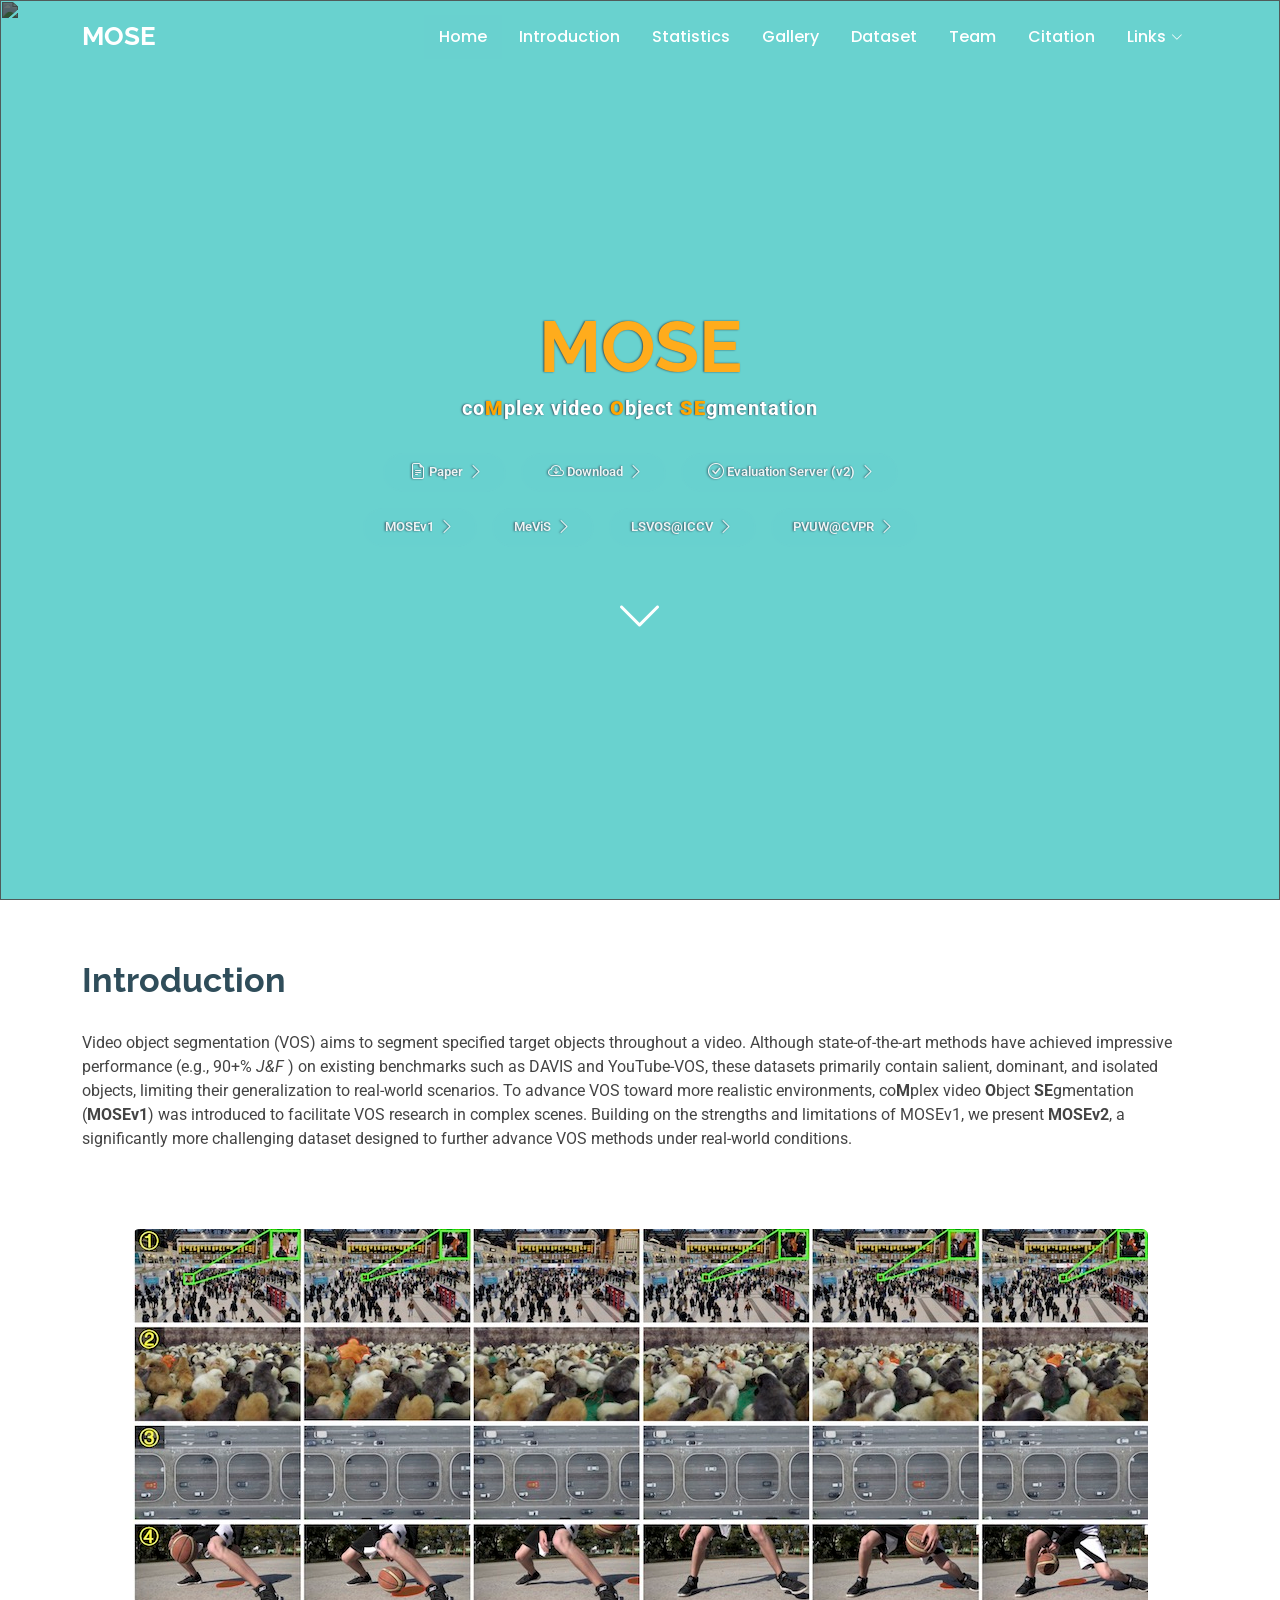
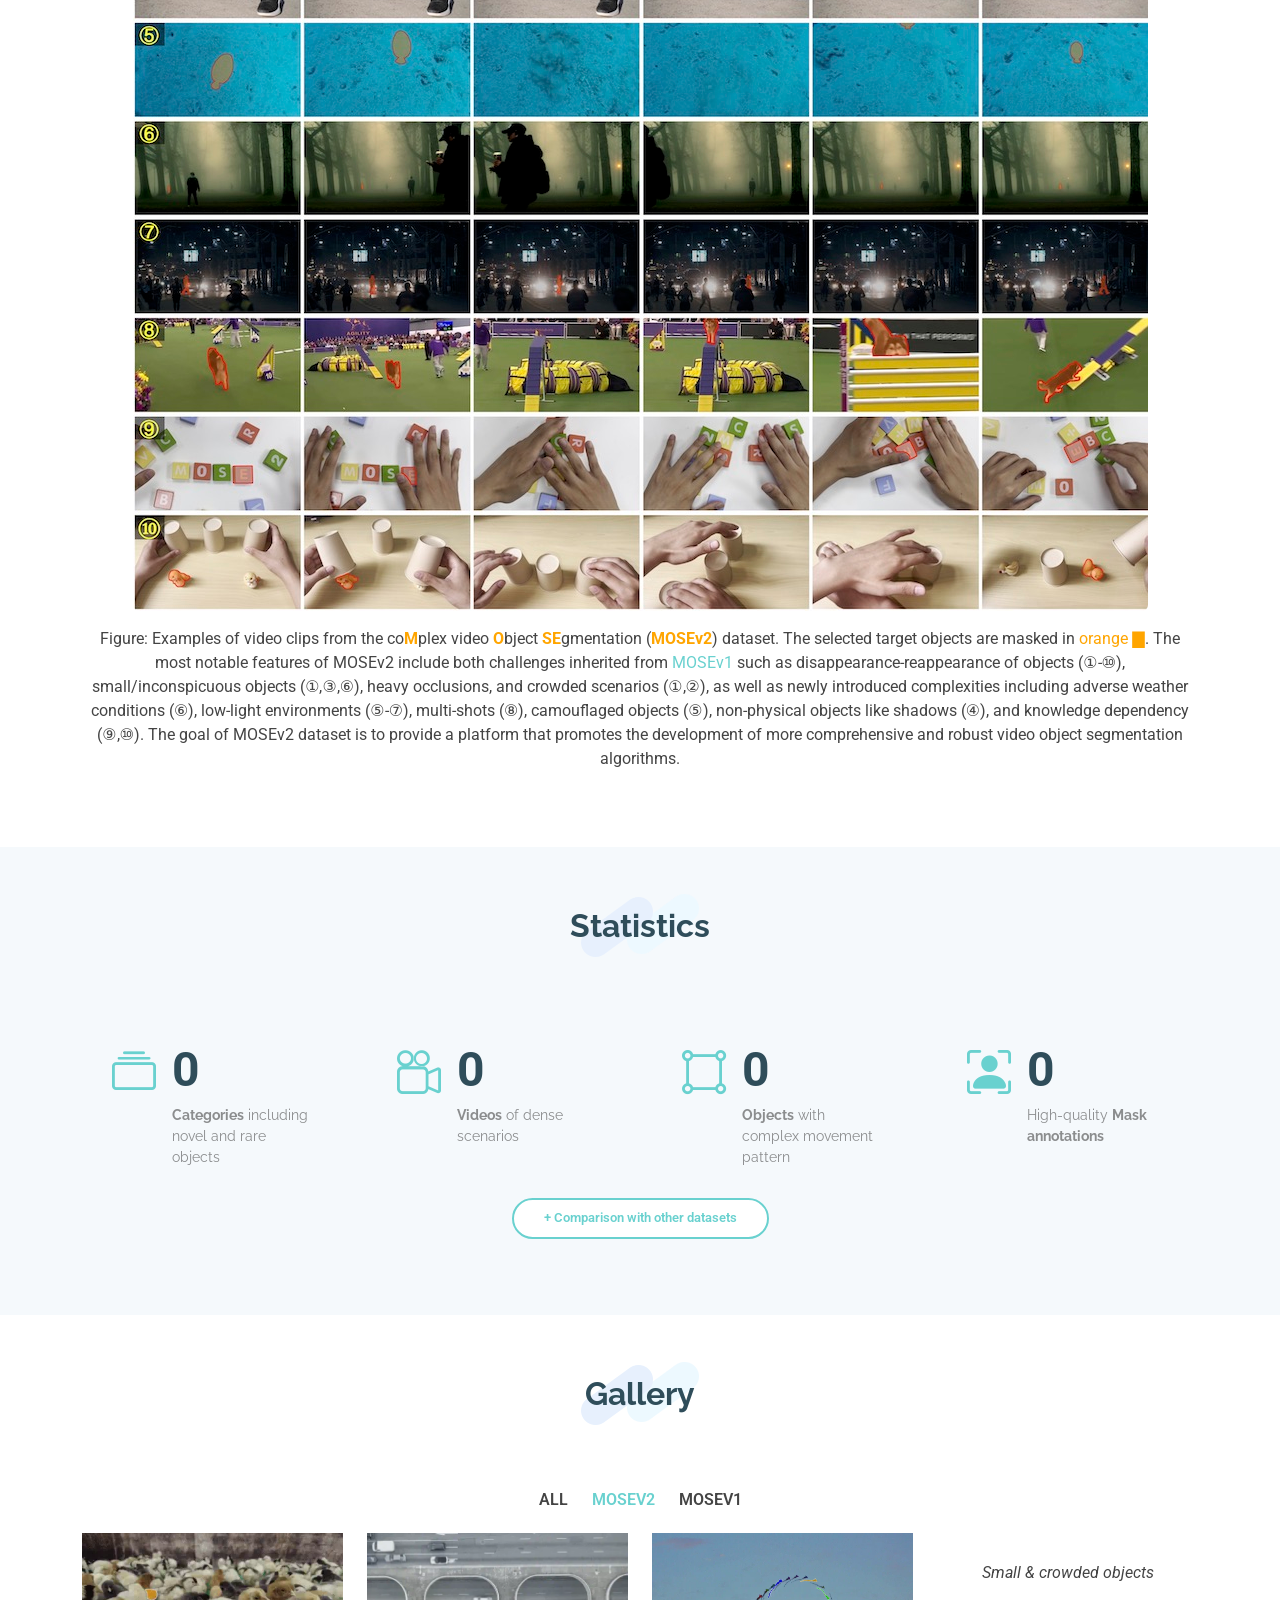
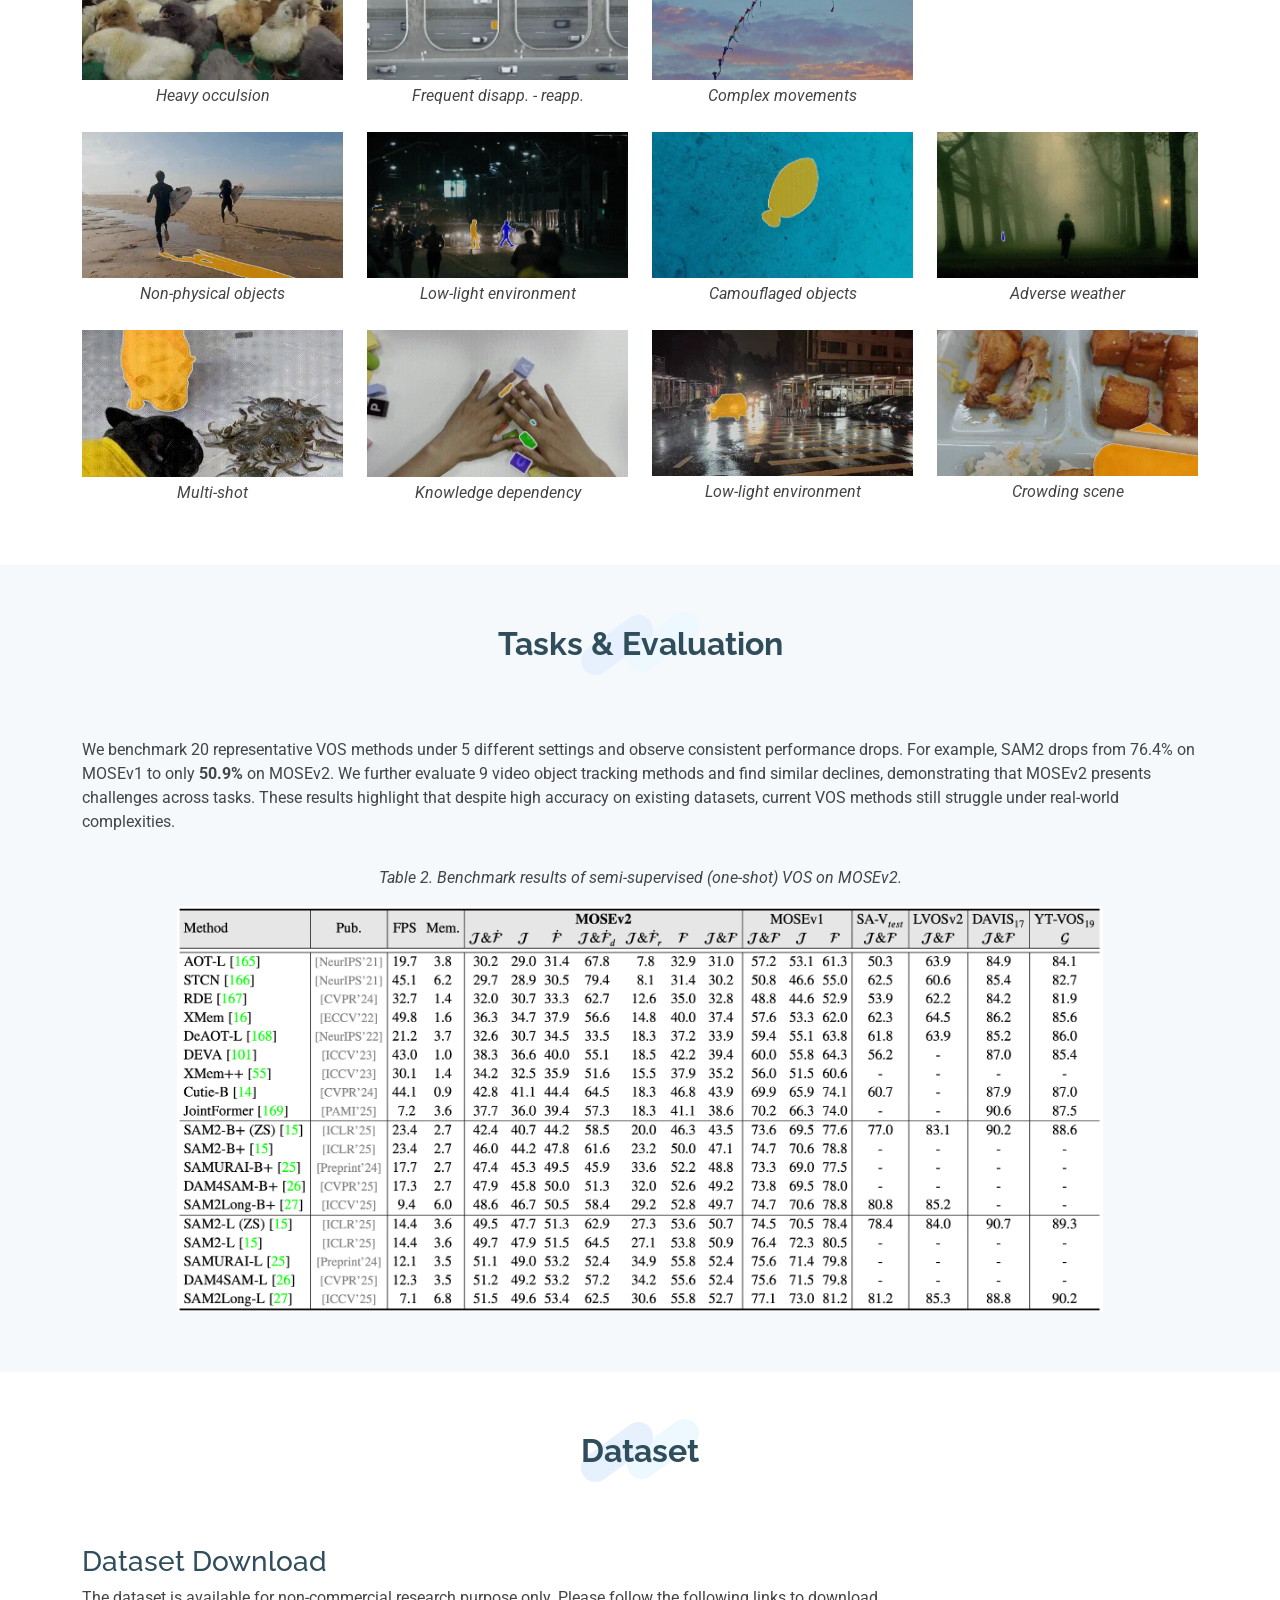
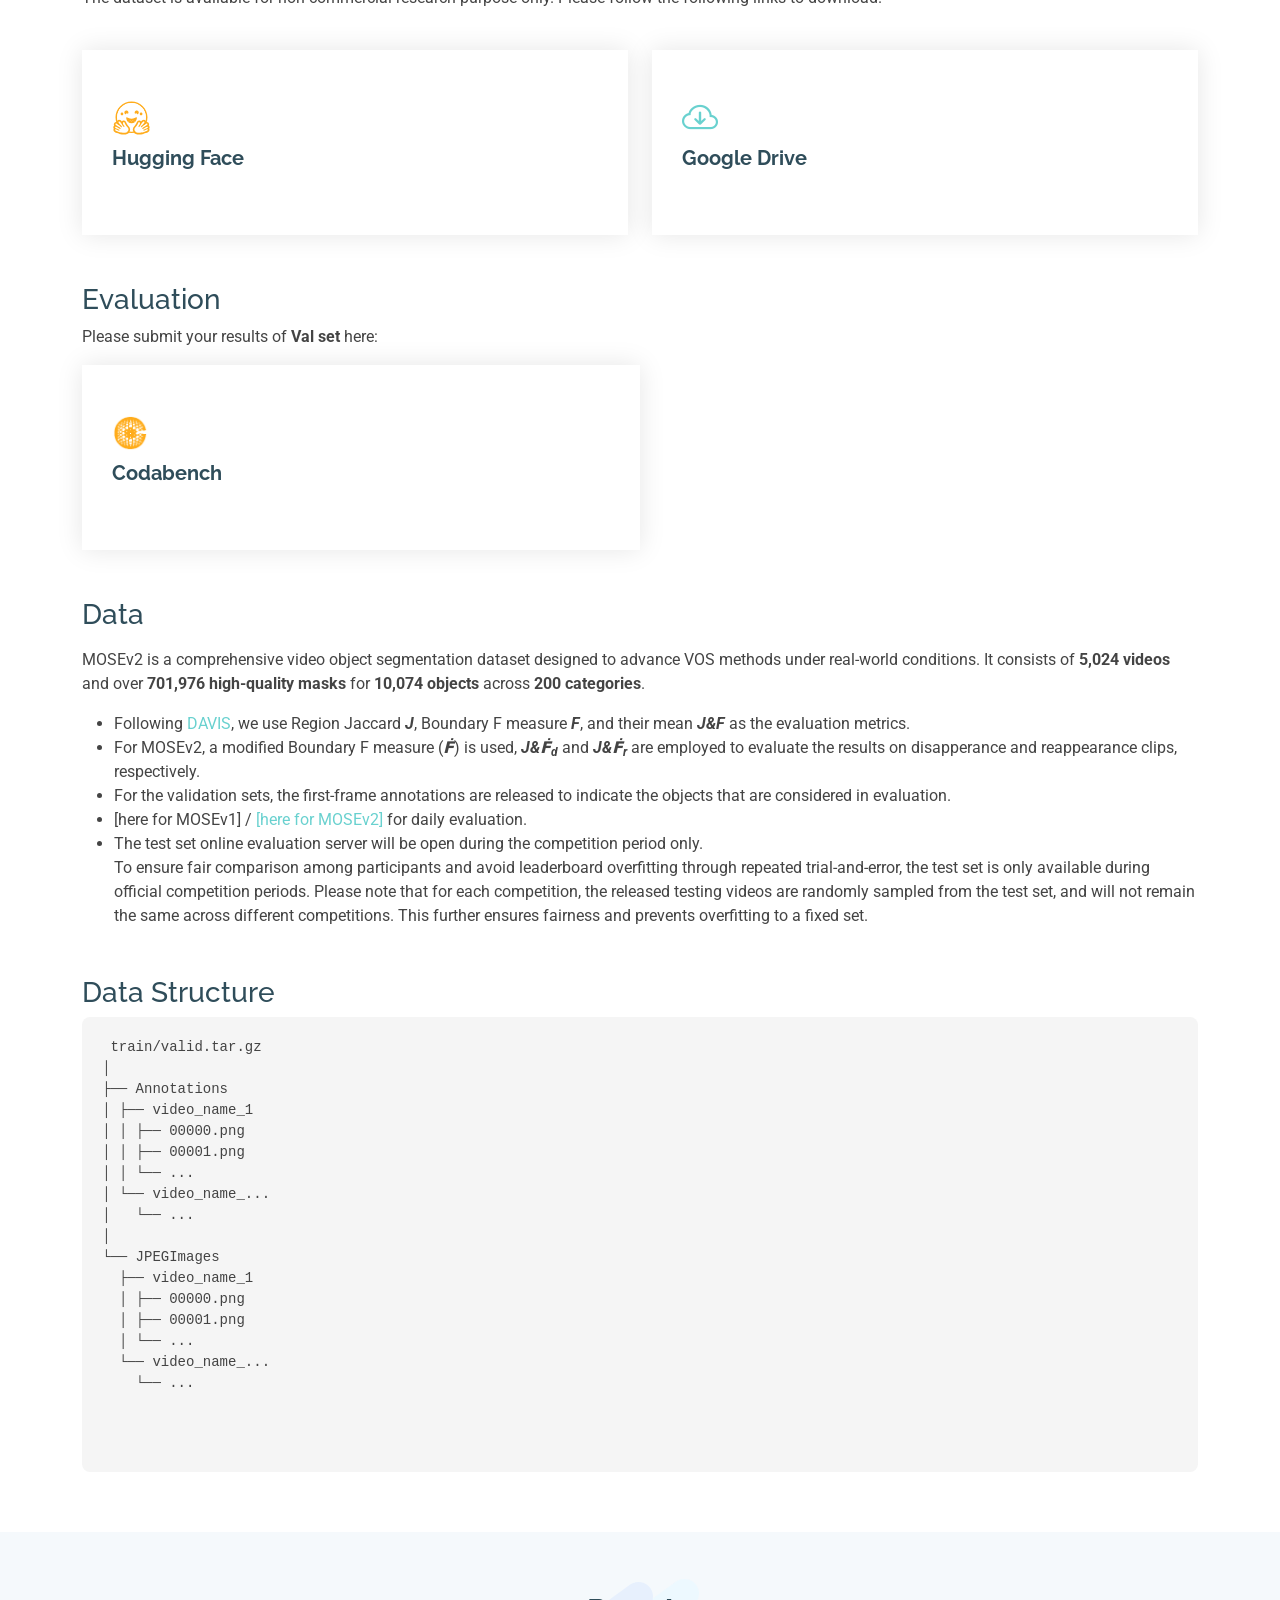
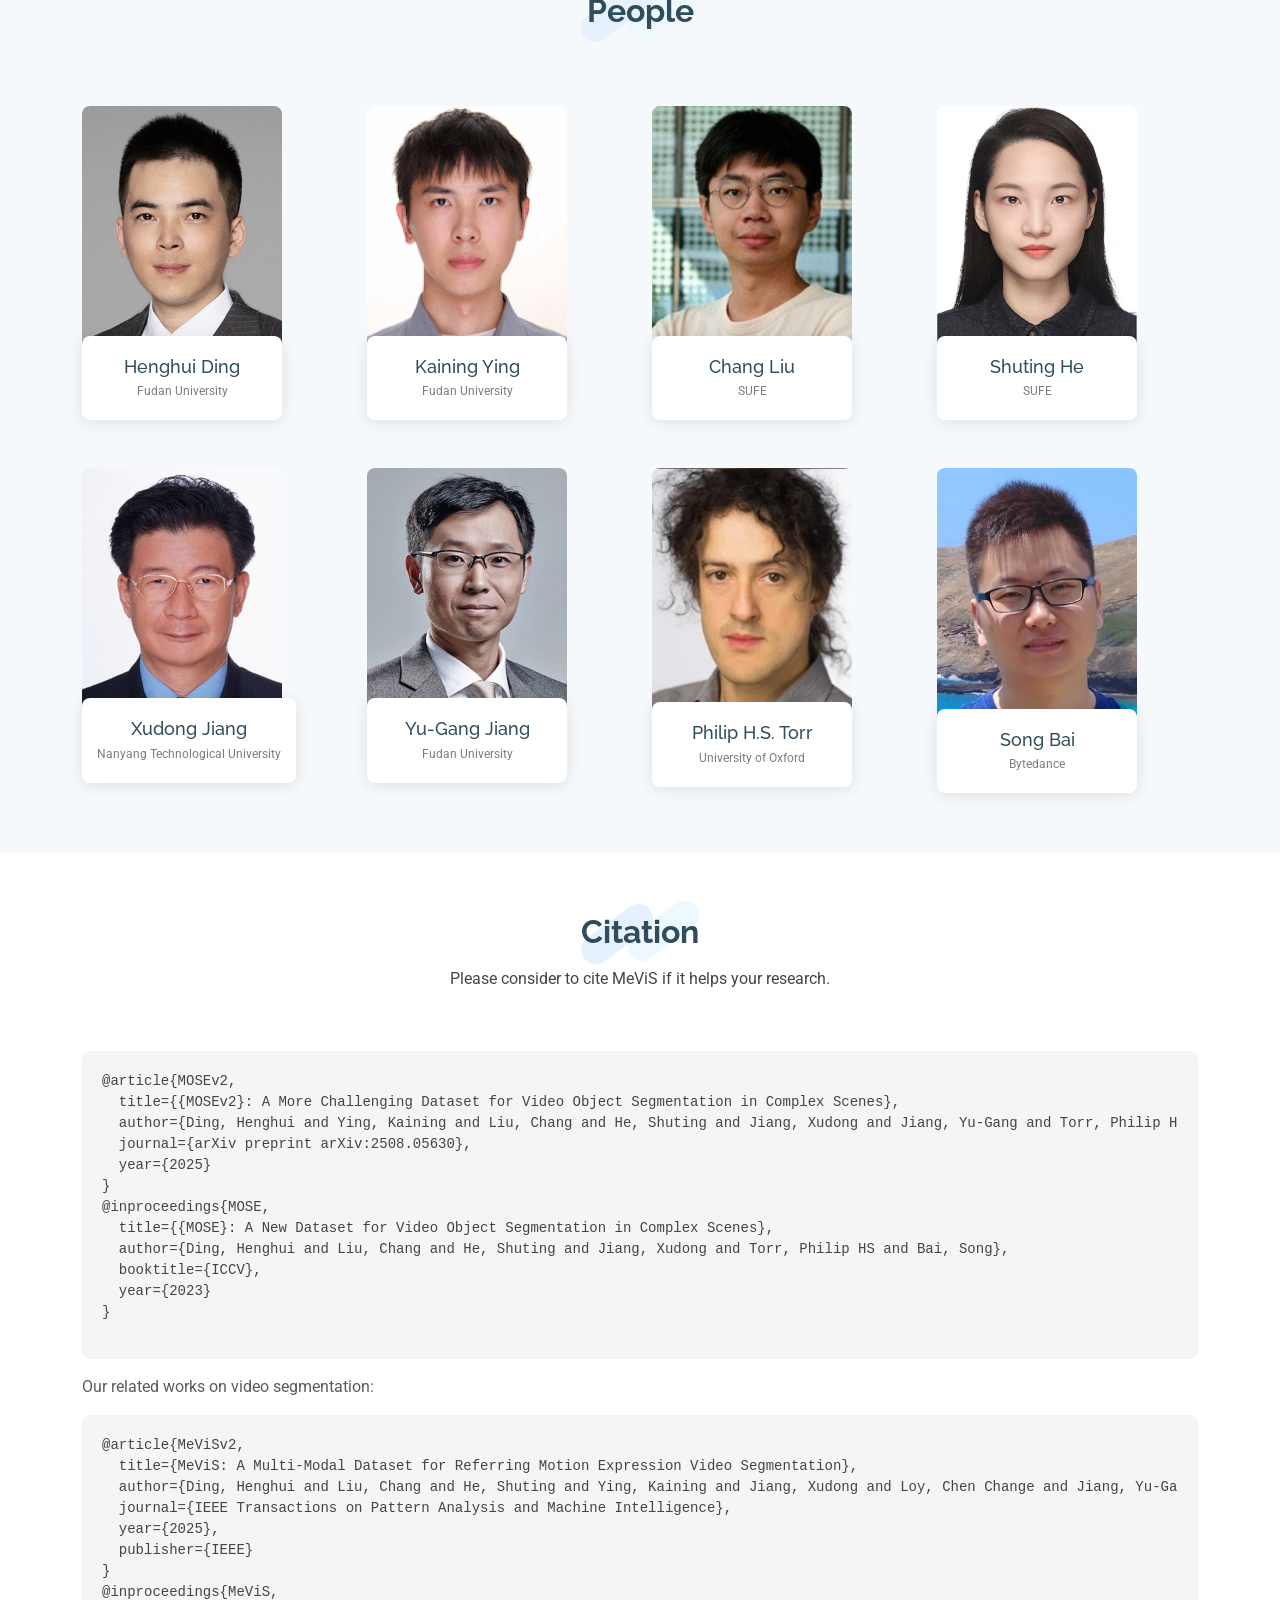
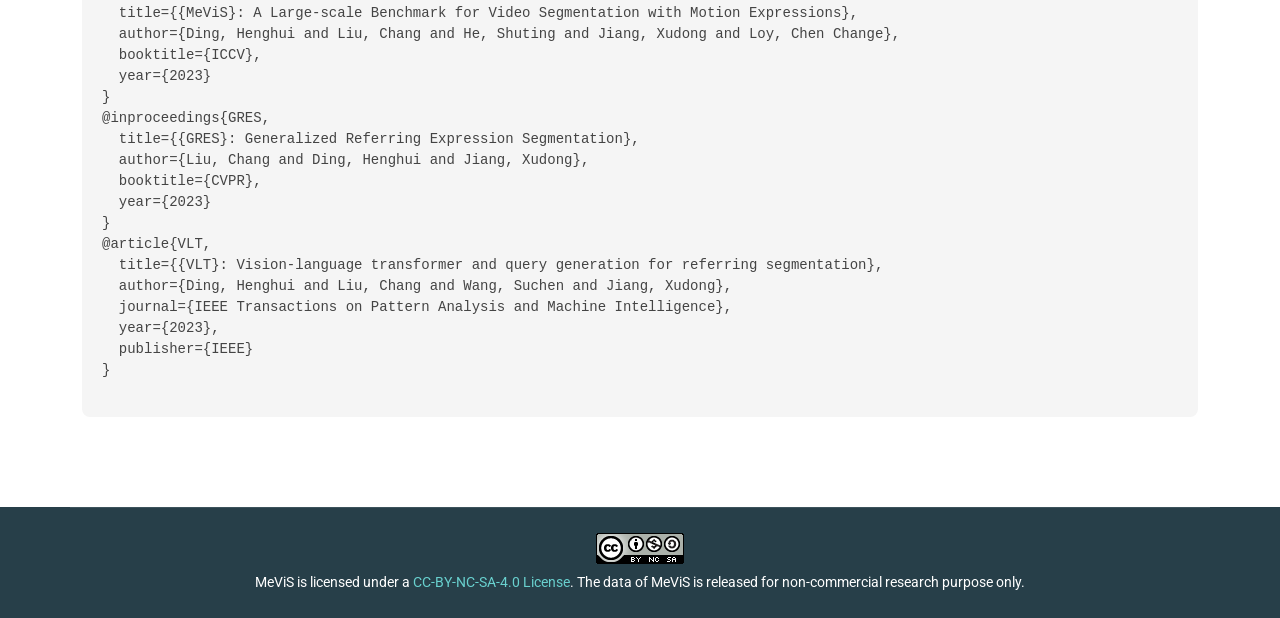
==== index.html @ 0686b963 "update color" ====
<!DOCTYPE html>
<html lang="en">

<head>
  <meta charset="utf-8">
  <meta content="width=device-width, initial-scale=1.0" name="viewport">
  <title>MOSE: Complex Video Object Segmentation Dataset</title>
  <meta name="description" content="">
  <meta name="keywords" content="">
  <meta name="google-site-verification" content="RHqlM-yRssUYgbykhtd0uguPnqkhTvwJw-aLE04B4KQ" />

  <!-- Favicons -->
  <link rel="icon" type="image/png" href="assets/favicon/favicon-32x32.png" sizes="32x32" />
  <link rel="shortcut icon" href="assets/favicon/favicon.ico" />
  <link rel="apple-touch-icon" sizes="180x180" href="assets/favicon/apple-touch-icon.png" />

  <!-- Fonts -->
  <link href="https://fonts.googleapis.com" rel="preconnect">
  <link href="https://fonts.gstatic.com" rel="preconnect" crossorigin>
  <link href="https://fonts.googleapis.com/css2?family=Roboto:ital,wght@0,100;0,300;0,400;0,500;0,700;0,900;1,100;1,300;1,400;1,500;1,700;1,900&family=Poppins:ital,wght@0,100;0,200;0,300;0,400;0,500;0,600;0,700;0,800;0,900;1,100;1,200;1,300;1,400;1,500;1,600;1,700;1,800;1,900&family=Raleway:ital,wght@0,100;0,200;0,300;0,400;0,500;0,600;0,700;0,800;0,900;1,100;1,200;1,300;1,400;1,500;1,600;1,700;1,800;1,900&display=swap" rel="stylesheet">

  <!-- Vendor CSS Files -->
  <link href="assets/vendor/bootstrap/css/bootstrap.min.css" rel="stylesheet">
  <link href="assets/vendor/bootstrap-icons/bootstrap-icons.css" rel="stylesheet">
  <link href="assets/vendor/aos/aos.css" rel="stylesheet">
  <link href="assets/vendor/glightbox/css/glightbox.min.css" rel="stylesheet">
  <link href="assets/vendor/swiper/swiper-bundle.min.css" rel="stylesheet">

  <!-- Main CSS File -->
  <link href="assets/css/main.css" rel="stylesheet">

  <!-- =======================================================
  * Template Name: Squadfree
  * Template URL: https://bootstrapmade.com/squadfree-free-bootstrap-template-creative/
  * Updated: Aug 07 2024 with Bootstrap v5.3.3
  * Author: BootstrapMade.com
  * License: https://bootstrapmade.com/license/
  ======================================================== -->
</head>

<body class="index-page">

  <header id="header" class="header d-flex align-items-center fixed-top">
    <div class="container-fluid container-xl position-relative d-flex align-items-center justify-content-between">

      <a href="index.html" class="logo d-flex align-items-center">
        <!-- Uncomment the line below if you also wish to use an image logo -->
        <!-- <img src="assets/img/logo.png" alt=""> -->
        <h1 class="sitename" style="text-transform: none;">MOSE</h1>
      </a>

      <nav id="navmenu" class="navmenu">
        <ul>
          <li><a href="#hero" class="active">Home</a></li>
          <li><a href="#about">Introduction</a></li>
          <li><a href="#stats">Statistics</a></li>
          <li><a href="#portfolio">Gallery</a></li>
          <li><a href="#dataset">Dataset</a></li>
          <li><a href="#team">Team</a></li>
          <li><a href="#citation">Citation</a></li>
          <li class="dropdown"><a href="#"><span>Links</span> <i class="bi bi-chevron-down toggle-dropdown"></i></a>
            <ul>
              <li><a rel="nofollow noopener noreferrer" target="_blank" href="MOSEv1/">MOSEv1</a></li>
              <li><a rel="nofollow noopener noreferrer" target="_blank" href="https://henghuiding.com/MeViS/">MeViS</a></li>
              <li><a rel="nofollow noopener noreferrer" target="_blank" href="https://lsvos.github.io/">LSVOS Challenge</a></li>
              <li><a rel="nofollow noopener noreferrer" target="_blank" href="https://pvuw.github.io/">PVUW Challenge</a></li>
            </ul>
          </li>
        </ul>
        <i class="mobile-nav-toggle d-xl-none bi bi-list"></i>
      </nav>

    </div>
  </header>

  <main class="main">

    <!-- Hero Section -->
    <section id="hero" class="hero section accent-background">

      <img src="images/main_background.jpg" alt="">

      <div class="container text-center" data-aos="fade-up" data-aos-delay="100">
        <h2 style="text-transform: none; color:#FFAC1C;">MOSE</h2>
        <p>co<b><font color="orange">M</font></b>plex video <b><font color="orange">O</font></b>bject <b><font color="orange">SE</font></b>gmentation </p>
        <div class="icon-list">
          <a rel="nofollow noopener noreferrer" target="_blank" href="https://arxiv.org/abs/2508.05630" class="hero-btn align-self-center align-self-l-start"><i class="bi bi-file-earmark-text"></i>&nbsp;<span>Paper</span> <i class="bi bi-chevron-right"></i></a>
          <a href="#dataset" class="hero-btn align-self-center align-self-l-start"><i class="bi bi-cloud-arrow-down"></i>&nbsp;<span>Download</span> <i class="bi bi-chevron-right"></i></a>
          <a rel="nofollow noopener noreferrer" target="_blank" href="https://www.codabench.org/competitions/10062/" class="hero-btn align-self-center align-self-l-start"><i class="bi bi-check-circle"></i>&nbsp;<span>Evaluation&nbsp;Server (v2)</span> <i class="bi bi-chevron-right"></i></a>
        </div>

        <div class="icon-list mt-3">
          <a rel="nofollow noopener noreferrer" target="_blank" href="MOSEv1/" class="hero-btn align-self-center align-self-l-start"><span style="text-transform: none;">MOSEv1</span> <i class="bi bi-chevron-right"></i></a>

          <a rel="nofollow noopener noreferrer" target="_blank" href="https://henghuiding.com/MeViS/" class="hero-btn align-self-center align-self-l-start"><span>MeViS</span> <i class="bi bi-chevron-right"></i></a>
          <a rel="nofollow noopener noreferrer" target="_blank" href="https://LSVOS.github.io/" class="hero-btn align-self-center align-self-l-start"><span>LSVOS@ICCV</span> <i class="bi bi-chevron-right"></i></a>
          <a rel="nofollow noopener noreferrer" target="_blank" href="https://PVUW.github.io/" class="hero-btn align-self-center align-self-l-start"><span>PVUW@CVPR</span> <i class="bi bi-chevron-right"></i></a>
        </div>
        <a href="#about" class="btn-scroll" title="Scroll Down"><i class="bi bi-chevron-down"></i></a>
      </div>

    </section><!-- /Hero Section -->

    <!-- About Section -->
    <section id="about" class="about section">

      <div class="container">

        <div class="row gy-5">

          <div class="content" data-aos="fade-up" data-aos-delay="100">
            <h3>Introduction</h3>
            <p >
      Video object segmentation (VOS) aims to segment specified target objects throughout a video. Although state-of-the-art methods have achieved impressive performance (e.g., 90+% <i>J&amp;F</i> ) on existing benchmarks such as DAVIS and YouTube-VOS, these datasets primarily contain salient, dominant, and isolated objects, limiting their generalization to real-world scenarios. To advance VOS toward more realistic environments, co<b>M</b>plex video <b>O</b>bject <b>SE</b>gmentation (<b>MOSEv1</b>) was introduced to facilitate VOS research in complex scenes. Building on the strengths and limitations of MOSEv1, we present <b>MOSEv2</b>, a significantly more challenging dataset designed to further advance VOS methods under real-world conditions.
    </p>
          </div>

          <div class="" data-aos="fade-up" data-aos-delay="200">
            <div class="row gy-4">

            <div class="d-flex align-items-center justify-content-center flex-column">
              <img src="images/teaserv2.jpeg" class="img-fluid rounded" alt="Teaser image">
              <p class="mt-3 text-center">Figure: Examples of video clips from the co<b><font color="orange">M</font></b>plex video <b><font color="orange">O</font></b>bject <b><font color="orange">SE</font></b>gmentation (<b><font color="orange">MOSEv2</font></b>) dataset. The selected target objects are masked in <font color="orange">orange ▇</font>. The most notable features of MOSEv2 include both challenges inherited from <a href="https://mose.video/MOSEv1/" target="_blank">MOSEv1</a> such as disappearance-reappearance of objects (①-⑩), small/inconspicuous objects (①,③,⑥), heavy occlusions, and crowded scenarios (①,②), as well as newly introduced complexities including adverse weather conditions (⑥), low-light environments (⑤-⑦), multi-shots (⑧), camouflaged objects (⑤), non-physical objects like shadows (④), and knowledge dependency (⑨,⑩). The goal of MOSEv2 dataset is to provide a platform that promotes the development of more comprehensive and robust video object segmentation algorithms.</p>
            </div>

            </div>
          </div>
        </div>

      </div>

    </section><!-- /About Section -->

    <!-- Stats Section -->
    <section id="stats" class="stats section light-background">
      <!-- Section Title -->
      <div class="container section-title" data-aos="fade-up">
        <h2>Statistics</h2>
      </div><!-- End Section Title -->

      <div class="container" data-aos="fade-up" data-aos-delay="100">

        <div class="row gy-4">

          <div class="col-lg-3 col-md-6">
            <div class="stats-item">
              <i class="bi bi-collection"></i>
              <span data-purecounter-start="0" data-purecounter-end="200" data-purecounter-duration="1" data-purecounter-separator="true" class="purecounter"></span>
              <p><strong>Categories</strong> including novel and rare objects</p>
            </div>
          </div><!-- End Stats Item -->

          <div class="col-lg-3 col-md-6">
            <div class="stats-item">
              <i class="bi bi-camera-reels"></i>
              <span data-purecounter-start="0" data-purecounter-end="5024" data-purecounter-duration="1" data-purecounter-separator="true" class="purecounter"></span>
              <p><strong>Videos</strong> <span>of dense scenarios</span></p>
            </div>
          </div><!-- End Stats Item -->

          <div class="col-lg-3 col-md-6">
            <div class="stats-item">
              <i class="bi bi-bounding-box-circles"></i>
              <span data-purecounter-start="0" data-purecounter-end="10074" data-purecounter-duration="1" data-purecounter-separator="true" class="purecounter"></span>
              <p><strong>Objects</strong> <span>with complex movement pattern</span></p>
            </div>
          </div><!-- End Stats Item -->

          <div class="col-lg-3 col-md-6">
            <div class="stats-item">
              <i class="bi bi-person-bounding-box"></i>
              <span data-purecounter-start="0" data-purecounter-end="701976" data-purecounter-duration="1" data-purecounter-separator="true" class="purecounter"></span>
              <p>High-quality <strong>Mask annotations</strong></p>
            </div>
          </div><!-- End Stats Item -->
        </div>

        <div class="row gy-4 justify-content-center">
          <div class="col-12 text-center mb-3">
            <button class="about-btn" type="button" data-bs-toggle="collapse" data-bs-target="#comparisonTable" aria-expanded="false" aria-controls="comparisonTable" style="text-transform: none;">
              + Comparison with other datasets
            </button>
          </div>
          <div id="comparisonTable" class="collapse mt-0 align-items-center justify-content-center ">
            <div class="col-lg-10 col-md-12 col-sm-12 flex-column mx-auto" data-aos="fade-up" data-aos-delay="200">
              <p class="mt-3 text-center" style="font-style: italic;">Table 1. Statistical comparison between MOSEv2 and existing video object segmentation and tracking datasets.</p>
              <div class="mt-3" ><a href="images/Table1.png" class="glightbox preview-link"><img src="images/Table1.png" class="img-fluid" alt=""></a></div>
              <p class="mt-1 text-left" style="font-style: italic;"><br>• “Annotations”: number of annotated masks or boxes. <br>• “Duration”: the total duration of annotated videos, in minutes by default unless noted. <br>• “Disapp. Rate”: the frequency of objects disappearing in at least one frame, while <br>• “Reapp. Rate”: the frequency of objects that previously disappeared and later reappear. <br>• “Distractors” quantifies scene crowding as the average number of visually similar objects per target in the first frame. <br>*SA-V uses the combination of manual and auto annotations.</p>
            </div><!-- End Portfolio Item -->
          </div>
        </div>

      </div>

    </section><!-- /Stats Section -->

    <!-- Portfolio Section -->
    <section id="portfolio" class="portfolio section">
      <!-- Section Title -->
      <div class="container section-title" data-aos="fade-up">
        <h2>Gallery</h2>
      </div><!-- End Section Title -->

      <div class="container">

        <div class="isotope-layout" data-default-filter=".filter-v2" data-layout="fitRows" data-sort="original-order">

          <ul class="portfolio-filters isotope-filters" data-aos="fade-up" data-aos-delay="100">
            <li data-filter="*">All</li>
            <li data-filter=".filter-v2" class="filter-active">MOSEv2</li>
            <li data-filter=".filter-v1">MOSEv1</li>
          </ul><!-- End Portfolio Filters -->

          <div class="row gy-4 isotope-container" data-aos="fade-up" data-aos-delay="200">

            <div class="col-lg-3 col-md-4 col-sm-4 portfolio-item isotope-item filter-v2">
              <a href="images/demov2/1.webp" data-gallery="portfolio-gallery-app" class="glightbox preview-link"><img src="images/demov2/1.webp" class="img-fluid" alt=""></a>
              <div class="mt-1 text-center">
                <span style="font-style: italic;">Heavy occulsion</span>
              </div>
            </div><!-- End Portfolio Item -->
            <div class="col-lg-3 col-md-4 col-sm-4 portfolio-item isotope-item filter-v2">
              <a href="images/demov2/2.webp" data-gallery="portfolio-gallery-app" class="glightbox preview-link"><img src="images/demov2/2.webp" class="img-fluid" alt=""></a>
              <div class="mt-1 text-center">
                <span style="font-style: italic;">Frequent disapp. - reapp.</span>
              </div>
            </div><!-- End Portfolio Item -->
            <div class="col-lg-3 col-md-4 col-sm-4 portfolio-item isotope-item filter-v2">
              <a href="images/demov2/3.webp" data-gallery="portfolio-gallery-app" class="glightbox preview-link"><img src="images/demov2/3.webp" class="img-fluid" alt=""></a>
              <div class="mt-1 text-center">
                <span style="font-style: italic;">Complex movements</span>
              </div>
            </div><!-- End Portfolio Item -->
            <div class="col-lg-3 col-md-4 col-sm-4 portfolio-item isotope-item filter-v2">
              <a href="images/demov2/4.webp" data-gallery="portfolio-gallery-app" class="glightbox preview-link"><img src="images/demov2/4.webp" class="img-fluid" alt=""></a>
              <div class="mt-1 text-center">
                <span style="font-style: italic;">Small & crowded objects</span>
              </div>
            </div><!-- End Portfolio Item -->
            <div class="col-lg-3 col-md-4 col-sm-4 portfolio-item isotope-item filter-v2">
              <a href="images/demov2/5.webp" data-gallery="portfolio-gallery-app" class="glightbox preview-link"><img src="images/demov2/5.webp" class="img-fluid" alt=""></a>
              <div class="mt-1 text-center">
                <span style="font-style: italic;">Non-physical objects</span>
              </div>
            </div><!-- End Portfolio Item -->
            <div class="col-lg-3 col-md-4 col-sm-4 portfolio-item isotope-item filter-v2">
              <a href="images/demov2/6.webp" data-gallery="portfolio-gallery-app" class="glightbox preview-link"><img src="images/demov2/6.webp" class="img-fluid" alt=""></a>
              <div class="mt-1 text-center">
                <span style="font-style: italic;">Low-light environment</span>
              </div>
            </div><!-- End Portfolio Item -->
            <div class="col-lg-3 col-md-4 col-sm-4 portfolio-item isotope-item filter-v2">
              <a href="images/demov2/7.webp" data-gallery="portfolio-gallery-app" class="glightbox preview-link"><img src="images/demov2/7.webp" class="img-fluid" alt=""></a>
              <div class="mt-1 text-center">
                <span style="font-style: italic;">Camouflaged objects</span>
              </div>
            </div><!-- End Portfolio Item -->
            <div class="col-lg-3 col-md-4 col-sm-4 portfolio-item isotope-item filter-v2">
              <a href="images/demov2/8.webp" data-gallery="portfolio-gallery-app" class="glightbox preview-link"><img src="images/demov2/8.webp" class="img-fluid" alt=""></a>
              <div class="mt-1 text-center">
                <span style="font-style: italic;">Adverse weather</span>
              </div>
            </div><!-- End Portfolio Item -->
            <div class="col-lg-3 col-md-4 col-sm-4 portfolio-item isotope-item filter-v2">
              <a href="images/demov2/9.webp" data-gallery="portfolio-gallery-app" class="glightbox preview-link"><img src="images/demov2/9.webp" class="img-fluid" alt=""></a>
              <div class="mt-1 text-center">
                <span style="font-style: italic;">Multi-shot</span>
              </div>
            </div><!-- End Portfolio Item -->
            <div class="col-lg-3 col-md-4 col-sm-4 portfolio-item isotope-item filter-v2">
              <a href="images/demov2/10.webp" data-gallery="portfolio-gallery-app" class="glightbox preview-link"><img src="images/demov2/10.webp" class="img-fluid" alt=""></a>
              <div class="mt-1 text-center">
                <span style="font-style: italic;">Knowledge dependency</span>
              </div>
            </div><!-- End Portfolio Item -->
            <div class="col-lg-3 col-md-4 col-sm-4 portfolio-item isotope-item filter-v2">
              <a href="images/demov2/11.webp" data-gallery="portfolio-gallery-app" class="glightbox preview-link"><img src="images/demov2/11.webp" class="img-fluid" alt=""></a>
              <div class="mt-1 text-center">
                <span style="font-style: italic;">Low-light environment</span>
              </div>
            </div><!-- End Portfolio Item -->
            <div class="col-lg-3 col-md-4 col-sm-4 portfolio-item isotope-item filter-v2">
              <a href="images/demov2/12.webp" data-gallery="portfolio-gallery-app" class="glightbox preview-link"><img src="images/demov2/12.webp" class="img-fluid" alt=""></a>
              <div class="mt-1 text-center">
                <span style="font-style: italic;">Crowding scene</span>
              </div>
            </div><!-- End Portfolio Item -->



            <div class="col-lg-3 col-md-4 col-sm-4 portfolio-item isotope-item filter-v1">
              <a href="images/demov1/1.webp" data-gallery="portfolio-gallery-app" class="glightbox preview-link"><img src="images/demov1/1.webp" class="img-fluid" alt=""></a>
              <div class="mt-1 text-center">
                <span style="font-style: italic;"></span>
              </div>
            </div><!-- End Portfolio Item -->
            <div class="col-lg-3 col-md-4 col-sm-4 portfolio-item isotope-item filter-v1">
              <a href="images/demov1/2.webp" data-gallery="portfolio-gallery-app" class="glightbox preview-link"><img src="images/demov1/2.webp" class="img-fluid" alt=""></a>
              <div class="mt-1 text-center">
                <span style="font-style: italic;"></span>
              </div>
            </div><!-- End Portfolio Item -->
            <div class="col-lg-3 col-md-4 col-sm-4 portfolio-item isotope-item filter-v1">
              <a href="images/demov1/3.webp" data-gallery="portfolio-gallery-app" class="glightbox preview-link"><img src="images/demov1/3.webp" class="img-fluid" alt=""></a>
              <div class="mt-1 text-center">
                <span style="font-style: italic;"></span>
              </div>
            </div><!-- End Portfolio Item -->
            <div class="col-lg-3 col-md-4 col-sm-4 portfolio-item isotope-item filter-v1">
              <a href="images/demov1/4.webp" data-gallery="portfolio-gallery-app" class="glightbox preview-link"><img src="images/demov1/4.webp" class="img-fluid" alt=""></a>
              <div class="mt-1 text-center">
                <span style="font-style: italic;"></span>
              </div>
            </div><!-- End Portfolio Item -->
            <div class="col-lg-3 col-md-4 col-sm-4 portfolio-item isotope-item filter-v1">
              <a href="images/demov1/5.webp" data-gallery="portfolio-gallery-app" class="glightbox preview-link"><img src="images/demov1/5.webp" class="img-fluid" alt=""></a>
              <div class="mt-1 text-center">
                <span style="font-style: italic;"></span>
              </div>
            </div><!-- End Portfolio Item -->
            <div class="col-lg-3 col-md-4 col-sm-4 portfolio-item isotope-item filter-v1">
              <a href="images/demov1/6.webp" data-gallery="portfolio-gallery-app" class="glightbox preview-link"><img src="images/demov1/6.webp" class="img-fluid" alt=""></a>
              <div class="mt-1 text-center">
                <span style="font-style: italic;"></span>
              </div>
            </div><!-- End Portfolio Item -->
            <div class="col-lg-3 col-md-4 col-sm-4 portfolio-item isotope-item filter-v1">
              <a href="images/demov1/7.webp" data-gallery="portfolio-gallery-app" class="glightbox preview-link"><img src="images/demov1/7.webp" class="img-fluid" alt=""></a>
              <div class="mt-1 text-center">
                <span style="font-style: italic;"></span>
              </div>
            </div><!-- End Portfolio Item -->
            <div class="col-lg-3 col-md-4 col-sm-4 portfolio-item isotope-item filter-v1">
              <a href="images/demov1/8.webp" data-gallery="portfolio-gallery-app" class="glightbox preview-link"><img src="images/demov1/8.webp" class="img-fluid" alt=""></a>
              <div class="mt-1 text-center">
                <span style="font-style: italic;"></span>
              </div>
            </div><!-- End Portfolio Item -->

          </div><!-- End Portfolio Container -->

        </div>

      </div>

    </section><!-- /Portfolio Section -->



    <!-- Services Section -->
    <section id="tasks" class="services section light-background">

      <!-- Section Title -->
      <div class="container section-title" data-aos="fade-up">
        <h2>Tasks & Evaluation</h2>
      </div><!-- End Section Title -->

      <div class="container">

        <div class="row gy-5">

          <div class="content col-xl-12 flex-column" data-aos="fade-up" data-aos-delay="100">
            <p>We benchmark 20 representative VOS methods under 5 different settings and observe consistent performance drops. For example, SAM2 drops from 76.4% on MOSEv1 to only <b>50.9%</b> on MOSEv2. We further evaluate 9 video object tracking methods and find similar declines, demonstrating that MOSEv2 presents challenges across tasks. These results highlight that despite high accuracy on existing datasets, current VOS methods still struggle under real-world complexities.
            </p>
            <p></p>

          </div>
        </div>

        <div class="row gy-5 align-items-center justify-content-center">

          <div class="col-lg-10 col-md-12 col-sm-12" data-aos="fade-up" data-aos-delay="200">
            <p class="mt-3 text-center" style="font-style: italic;">Table 2. Benchmark results of semi-supervised (one-shot) VOS on MOSEv2.</p>
            <a href="images/MOSEv2Results.png" class="glightbox preview-link"><img src="images/MOSEv2Results.png" class="img-fluid" alt=""></a>
          </div><!-- End Portfolio Item -->
        </div>


      </div>

    </section><!-- /Services Section -->



    <!-- Services Section -->
    <section id="dataset" class="services section">

      <!-- Section Title -->
      <div class="container section-title" data-aos="fade-up">
        <h2>Dataset</h2>
      </div><!-- End Section Title -->
      

      <div class="container">

        <div class="row gy-4">

          <div class="content col-xl-12 flex-column" data-aos="fade-up" data-aos-delay="100">
            <h3>Dataset Download</h3>
            <p>
              The dataset is available for non-commercial research purpose only. Please follow the following links to download.
            </p>
          </div>


          <div class="col-xl-6 col-md-6 col-sm-6" data-aos="fade-up" data-aos-delay="100">
            <div class="service-item position-relative">
              <div class="icon">
                <img src="images/hf-logo-pirate.svg" alt="Hugging Face logo" class="hf-icon"><i></i>
              </div>
              <h4><a rel="nofollow noopener noreferrer" target="_blank" class="stretched-link" href="https://huggingface.co/datasets/FudanCVL/MOSEv2">Hugging Face</a></h4>
            </div>
          </div><!-- End Service Item -->

          <div class="col-xl-6 col-md-6 col-sm-6" data-aos="fade-up" data-aos-delay="200">
            <div class="service-item position-relative">
              <div class="icon"><i class="bi bi-cloud-arrow-down"></i></div>
                <h4><a rel="nofollow noopener noreferrer" target="_blank" class="stretched-link" href="https://drive.google.com/drive/folders/1tb6duuZPrjfuHVvJLcWXItsqde3fup4n?usp=drive_link">Google Drive</a></h4>
            </div>
          </div><!-- End Service Item -->

          <div class="content col-xl-12 flex-column mt-5" data-aos="fade-up" data-aos-delay="100">
            <h3>Evaluation</h3>
            <p>Please submit your results of <strong>Val set</strong> here:</p>
          </div>
        </div>

        <div class="content col-xl-6 col-md-6 col-sm-6" data-aos="fade-up" data-aos-delay="100">
          <div class="service-item position-relative">
            <div class="icon">
              <img src="images/Cha_Logo.png" alt="Codabench logo"  class="codabench-logo"><i></i>
            </div>
            <h4><a rel="nofollow noopener noreferrer" target="_blank" class="stretched-link" href="https://www.codabench.org/competitions/10062/">Codabench</a></h4>
          </div>
        </div><!-- End Service Item -->

          <div class="content col-xl-12 flex-column mt-5" data-aos="fade-up" data-aos-delay="100">
            <h3>Data</h3>
            <p></p>
            <p>MOSEv2 is a comprehensive video object segmentation dataset designed to advance VOS methods under real-world conditions. It consists of <strong>5,024 videos</strong> and over <strong>701,976 high-quality masks</strong> for <strong>10,074 objects</strong> across <strong>200 categories</strong>.
            <ul>
              <li>Following <a href="http://davischallenge.org/" target="_blank">DAVIS</a>, we use Region Jaccard <b><i>J</i></b>, Boundary F measure <b><i>F</i></b>, and their mean <b><i>J&amp;F</i></b> as the evaluation metrics.</li>

              <li>For MOSEv2, a modified Boundary F measure (<b><i>Ḟ</i></b>) is used, <b><i>J&amp;Ḟ<sub>d</sub></i></b> and <b><i>J&amp;Ḟ<sub>r</sub></i></b> are employed to evaluate the results on disapperance and reappearance clips, respectively. </li>

              <li>For the validation sets, the first-frame annotations are released to indicate the objects that are considered in evaluation.</li>
              <li><The validation set online evaluation server is <a href="https://codalab.lisn.upsaclay.fr/competitions/10703" target="_blank">[here for MOSEv1]</a> / <a href="https://www.codabench.org/competitions/10062/" target="_blank">[here for MOSEv2]</a> for daily evaluation.</li>
              <li>The test set online evaluation server will be open during the competition period only. <br>To ensure fair comparison among participants and avoid leaderboard overfitting through repeated trial-and-error, the test set is only available during official competition periods. Please note that for each competition, the released testing videos are randomly sampled from the test set, and will not remain the same across different competitions. This further ensures fairness and prevents overfitting to a fixed set.</li>
            </ul>
          </div>

        <div class="content col-xl-12 flex-column" data-aos="fade-up" data-aos-delay="100">
        </div>

        <div class="content col-xl-12 flex-column mt-5" data-aos="fade-up" data-aos-delay="100">
          <h3>Data Structure</h3>
          <div class="citation-box" data-aos="fade-up" data-aos-delay="100">
            <pre><code> train/valid.tar.gz
│
├── Annotations
│ ├── video_name_1
│ │ ├── 00000.png
│ │ ├── 00001.png
│ │ └── ...
│ └── video_name_...
│   └── ...
│ 
└── JPEGImages
  ├── video_name_1
  │ ├── 00000.png
  │ ├── 00001.png
  │ └── ...
  └── video_name_...
    └── ...

            </code></pre>
          </div>
        </div>

      </div>

    </section><!-- /Services Section -->


    <!-- Team Section -->
    <section id="team" class="team section light-background">

      <!-- Section Title -->
      <div class="container section-title" data-aos="fade-up">
        <h2>People</h2>
      </div><!-- End Section Title -->

      <div class="container" data-aos="fade-up" data-aos-delay="100">

        <div class="row gy-5 d-flex" style="justify-content: center;">

          <div class="col-xl-3 col-md-3 col-sm-4 d-flex" data-aos="zoom-in" data-aos-delay="200">
            <div class="team-member">
              <div class="member-img">
                <img src="images/people/ding.gif" class="img-fluid" alt="">
              </div>
              <div class="member-info">

                <h4>Henghui Ding</h4>
                <span>Fudan University</span>
              </div>
            </div>
          </div><!-- End Team Member -->

          <div class="col-xl-3 col-md-3 col-sm-4 d-flex" data-aos="zoom-in" data-aos-delay="200">
            <div class="team-member">
              <div class="member-img">
                <img src="images/people/ying.gif" class="img-fluid" alt="">
              </div>
              <div class="member-info">

                <h4>Kaining Ying</h4>
                <span>Fudan University</span>
              </div>
            </div>
          </div><!-- End Team Member -->

          <div class="col-xl-3 col-md-3 col-sm-4 d-flex" data-aos="zoom-in" data-aos-delay="200">
            <div class="team-member">
              <div class="member-img">
                <img src="images/people/liu.gif" class="img-fluid" alt="">
              </div>
              <div class="member-info">

                <h4>Chang Liu</h4>
                <span>SUFE</span>
              </div>
            </div>
          </div><!-- End Team Member -->

          <div class="col-xl-3 col-md-3 col-sm-4 d-flex" data-aos="zoom-in" data-aos-delay="200">
            <div class="team-member">
              <div class="member-img">
                <img src="images/people/he.gif" class="img-fluid" alt="">
              </div>
              <div class="member-info">

                <h4>Shuting He</h4>
                <span>SUFE</span>
              </div>
            </div>
          </div><!-- End Team Member -->

          <div class="col-xl-3 col-md-3 col-sm-4 d-flex" data-aos="zoom-in" data-aos-delay="200">
            <div class="team-member">
              <div class="member-img">
                <img src="images/people/jiang.gif" class="img-fluid" alt="">
              </div>
              <div class="member-info">

                <h4>Xudong Jiang</h4>
                <span>Nanyang Technological University</span>
              </div>
            </div>
          </div><!-- End Team Member -->

          <div class="col-xl-3 col-md-3 col-sm-4 d-flex" data-aos="zoom-in" data-aos-delay="200">
            <div class="team-member">
              <div class="member-img">
                <img src="images/people/yjiang.gif" class="img-fluid" alt="">
              </div>
              <div class="member-info">

                <h4>Yu-Gang Jiang</h4>
                <span>Fudan University</span>
              </div>
            </div>
          </div><!-- End Team Member -->

          <div class="col-xl-3 col-md-3 col-sm-4 d-flex" data-aos="zoom-in" data-aos-delay="200">
            <div class="team-member">
              <div class="member-img">
                <img src="images/people/philip.jpg" class="img-fluid" alt="">
              </div>
              <div class="member-info">

                <h4>Philip H.S. Torr</h4>
                <span>University of Oxford</span>
              </div>
            </div>
          </div><!-- End Team Member -->

          <div class="col-xl-3 col-md-3 col-sm-4 d-flex" data-aos="zoom-in" data-aos-delay="200">
            <div class="team-member">
              <div class="member-img">
                <img src="images/people/song.jpg" class="img-fluid" alt="">
              </div>
              <div class="member-info">

                <h4>Song Bai</h4>
                <span>Bytedance</span>
              </div>
            </div>
          </div><!-- End Team Member -->

        </div>

      </div>

    </section><!-- /Team Section -->

    <!-- Faq Section -->
    <section id="citation" class="faq section">

      <!-- Section Title -->
      <div class="container section-title" data-aos="fade-up">
        <h2>Citation</h2>
        <p>Please consider to cite MeViS if it helps your research.</p>
      </div><!-- End Section Title -->

      <div class="container">

        <div class="citation-box" data-aos="fade-up" data-aos-delay="100">
            <pre><code>@article{MOSEv2,
  title={{MOSEv2}: A More Challenging Dataset for Video Object Segmentation in Complex Scenes},
  author={Ding, Henghui and Ying, Kaining and Liu, Chang and He, Shuting and Jiang, Xudong and Jiang, Yu-Gang and Torr, Philip HS and Bai, Song},
  journal={arXiv preprint arXiv:2508.05630},
  year={2025}
}
@inproceedings{MOSE,
  title={{MOSE}: A New Dataset for Video Object Segmentation in Complex Scenes},
  author={Ding, Henghui and Liu, Chang and He, Shuting and Jiang, Xudong and Torr, Philip HS and Bai, Song},
  booktitle={ICCV},
  year={2023}
}</code></pre>
        </div><!-- End Cite Item-->

        <div class="mt-1" data-aos="fade-up" data-aos-delay="200">
          <div class="col-lg-7">

            <p class="mt-3 text-muted">Our related works on video segmentation:</p>
          </div>
        </div>

        <div class="citation-box" data-aos="fade-up" data-aos-delay="100">
            <pre><code>@article{MeViSv2,
  title={MeViS: A Multi-Modal Dataset for Referring Motion Expression Video Segmentation},
  author={Ding, Henghui and Liu, Chang and He, Shuting and Ying, Kaining and Jiang, Xudong and Loy, Chen Change and Jiang, Yu-Gang},
  journal={IEEE Transactions on Pattern Analysis and Machine Intelligence},
  year={2025},
  publisher={IEEE}
}
@inproceedings{MeViS,
  title={{MeViS}: A Large-scale Benchmark for Video Segmentation with Motion Expressions},
  author={Ding, Henghui and Liu, Chang and He, Shuting and Jiang, Xudong and Loy, Chen Change},
  booktitle={ICCV},
  year={2023}
}
@inproceedings{GRES,
  title={{GRES}: Generalized Referring Expression Segmentation},
  author={Liu, Chang and Ding, Henghui and Jiang, Xudong},
  booktitle={CVPR},
  year={2023}
}
@article{VLT,
  title={{VLT}: Vision-language transformer and query generation for referring segmentation},
  author={Ding, Henghui and Liu, Chang and Wang, Suchen and Jiang, Xudong},
  journal={IEEE Transactions on Pattern Analysis and Machine Intelligence},
  year={2023},
  publisher={IEEE}
}</code></pre>
        </div><!-- End Cite Item-->

      </div>
        
      </div>
    </section><!-- /Faq Section -->

    <a href="https://clustrmaps.com/site/1bsv6" title="Visit tracker" target="_blank"><img src="//www.clustrmaps.com/map_v2.png?d=fiu-XVyK-5sfXg64QJNSVH52ERrgMlMTVeNpayx5wr0&cl=ffffff" height="1" width="1" style="display:block;margin-top:5px;margin-bottom:0px;margin-left:auto;text-align:right"></a>

  </main>

  <footer id="footer" class="footer dark-background">

    <div class="container copyright text-center mt-4">
      <a rel="license" target="_blank" data-spdx="CC-BY-NC-SA-4.0" href="http://creativecommons.org/licenses/by-nc-sa/4.0/"><img alt="Creative Commons License" style="border-width:0"src="images/cc_88x31.png" /></a>
      <div class="mt-2">
        <p>MeViS is licensed under a <a rel="license" data-spdx="CC-BY-NC-SA-4.0"href="http://creativecommons.org/licenses/by-nc-sa/4.0/">CC-BY-NC-SA-4.0 License</a>. The data of MeViS is released for non-commercial research purpose only.</p>
      </div>
    </div>

  </footer>

  <!-- Scroll Top -->
  <a href="#" id="scroll-top" class="scroll-top d-flex align-items-center justify-content-center"><i class="bi bi-arrow-up-short"></i></a>

  <!-- Preloader -->
  <div id="preloader"></div>

  <!-- Vendor JS Files -->
  <script src="assets/vendor/bootstrap/js/bootstrap.bundle.min.js"></script>
  <script src="assets/vendor/php-email-form/validate.js"></script>
  <script src="assets/vendor/aos/aos.js"></script>
  <script src="assets/vendor/purecounter/purecounter_vanilla.js"></script>
  <script src="assets/vendor/glightbox/js/glightbox.min.js"></script>
  <script src="assets/vendor/imagesloaded/imagesloaded.pkgd.min.js"></script>
  <script src="assets/vendor/isotope-layout/isotope.pkgd.min.js"></script>
  <script src="assets/vendor/swiper/swiper-bundle.min.js"></script>
  <script src="assets/vendor/lottie/lottie-player.js"></script>

  <!-- Main JS File -->
  <script src="assets/js/main.js"></script>

</body>

</html>
---- assets/css/main.css ----
/**
* Template Name: Squadfree
* Template URL: https://bootstrapmade.com/squadfree-free-bootstrap-template-creative/
* Updated: Aug 07 2024 with Bootstrap v5.3.3
* Author: BootstrapMade.com
* License: https://bootstrapmade.com/license/
*/

/*--------------------------------------------------------------
# Font & Color Variables
# Help: https://bootstrapmade.com/color-system/
--------------------------------------------------------------*/
/* Fonts */
:root {
  --default-font: "Roboto",  system-ui, -apple-system, "Segoe UI", Roboto, "Helvetica Neue", Arial, "Noto Sans", "Liberation Sans", sans-serif, "Apple Color Emoji", "Segoe UI Emoji", "Segoe UI Symbol", "Noto Color Emoji";
  --heading-font: "Raleway",  sans-serif;
  --nav-font: "Poppins",  sans-serif;
}

/* Global Colors - The following color variables are used throughout the website. Updating them here will change the color scheme of the entire website */
:root { 
  --background-color: #ffffff; /* Background color for the entire website, including individual sections */
  --default-color: #444444; /* Default color used for the majority of the text content across the entire website */
  --heading-color: #2f4d5a; /* Color for headings, subheadings and title throughout the website */
  --accent-color: #69D1CF; /* Accent color that represents your brand on the website. It's used for buttons, links, and other elements that need to stand out */
  --surface-color: #ffffff; /* The surface color is used as a background of boxed elements within sections, such as cards, icon boxes, or other elements that require a visual separation from the global background. */
  --contrast-color: #ffffff; /* Contrast color for text, ensuring readability against backgrounds of accent, heading, or default colors. */
}

/* Nav Menu Colors - The following color variables are used specifically for the navigation menu. They are separate from the global colors to allow for more customization options */
:root {
  --nav-color: #ffffff;  /* The default color of the main navmenu links */
  --nav-hover-color: #69D1CF; /* Applied to main navmenu links when they are hovered over or active */
  --nav-mobile-background-color: #ffffff; /* Used as the background color for mobile navigation menu */
  --nav-dropdown-background-color: #ffffff; /* Used as the background color for dropdown items that appear when hovering over primary navigation items */
  --nav-dropdown-color: #444444; /* Used for navigation links of the dropdown items in the navigation menu. */
  --nav-dropdown-hover-color: #69D1CF; /* Similar to --nav-hover-color, this color is applied to dropdown navigation links when they are hovered over. */
}

/* Color Presets - These classes override global colors when applied to any section or element, providing reuse of the sam color scheme. */

.light-background {
  --background-color: #f5f9fc;
  --surface-color: #ffffff;
}

.dark-background {
  --background-color: #273f49;
  --default-color: #ffffff;
  --heading-color: #ffffff;
  --surface-color: #395c6a;
  --contrast-color: #ffffff;
}

.accent-background {
  --background-color: #69D1CF;
  --default-color: #ffffff;
  --heading-color: #ffffff;
  --surface-color: #8ec4dd;
}

/* Smooth scroll */
:root {
  scroll-behavior: smooth;
}

/*--------------------------------------------------------------
# General Styling & Shared Classes
--------------------------------------------------------------*/
body {
  color: var(--default-color);
  background-color: var(--background-color);
  font-family: var(--default-font);
}

a {
  color: var(--accent-color);
  text-decoration: none;
  transition: 0.3s;
}

a:hover {
  color: color-mix(in srgb, var(--accent-color), transparent 25%);
  text-decoration: none;
}

h1,
h2,
h3,
h4,
h5,
h6 {
  color: var(--heading-color);
  font-family: var(--heading-font);
}

/* PHP Email Form Messages
------------------------------*/
.php-email-form .error-message {
  display: none;
  background: #df1529;
  color: #ffffff;
  text-align: left;
  padding: 15px;
  margin-bottom: 24px;
  font-weight: 600;
}

.php-email-form .sent-message {
  display: none;
  color: #ffffff;
  background: #059652;
  text-align: center;
  padding: 15px;
  margin-bottom: 24px;
  font-weight: 600;
}

.php-email-form .loading {
  display: none;
  background: var(--surface-color);
  text-align: center;
  padding: 15px;
  margin-bottom: 24px;
}

.php-email-form .loading:before {
  content: "";
  display: inline-block;
  border-radius: 50%;
  width: 24px;
  height: 24px;
  margin: 0 10px -6px 0;
  border: 3px solid var(--accent-color);
  border-top-color: var(--surface-color);
  animation: php-email-form-loading 1s linear infinite;
}

@keyframes php-email-form-loading {
  0% {
    transform: rotate(0deg);
  }

  100% {
    transform: rotate(360deg);
  }
}

/*--------------------------------------------------------------
# Global Header
--------------------------------------------------------------*/
.header {
  --background-color: rgba(255, 255, 255, 0);
  --default-color: #ffffff;
  --heading-color: #ffffff;
  color: var(--default-color);
  background-color: var(--background-color);
  padding: 15px 0;
  transition: all 0.5s;
  z-index: 997;
}

.header .logo {
  line-height: 1;
}

.header .logo img {
  max-height: 32px;
  margin-right: 8px;
}

.header .logo h1 {
  font-size: 26px;
  margin: 0;
  font-weight: 700;
  color: var(--heading-color);
  text-transform: uppercase;
}

.scrolled .header {
  box-shadow: 0px 0 18px rgba(0, 0, 0, 0.1);
}

/* Global Header on Scroll
------------------------------*/
.scrolled .header {
  --background-color: #5DBAB9;
}

/*--------------------------------------------------------------
# Navigation Menu
--------------------------------------------------------------*/
/* Desktop Navigation */
@media (min-width: 1200px) {
  .navmenu {
    padding: 0;
  }

  .navmenu ul {
    margin: 0;
    padding: 0;
    display: flex;
    list-style: none;
    align-items: center;
  }

  .navmenu li {
    position: relative;
  }

  .navmenu a,
  .navmenu a:focus {
    color: var(--nav-color);
    padding: 10px 15px;
    margin-left: 2px;
    font-size: 16px;
    font-family: var(--nav-font);
    font-weight: 500;
    display: flex;
    align-items: center;
    justify-content: space-between;
    white-space: nowrap;
    transition: 0.3s;
  }

  .navmenu a i,
  .navmenu a:focus i {
    font-size: 12px;
    line-height: 0;
    margin-left: 5px;
    transition: 0.3s;
  }

  .navmenu li:hover>a,
  .navmenu .active,
  .navmenu .active:focus {
    color: var(--contrast-color);
    background-color: var(--nav-hover-color);
  }

  .navmenu .dropdown ul {
    margin: 0;
    padding: 0;
    background: var(--nav-dropdown-background-color);
    display: block;
    position: absolute;
    visibility: hidden;
    left: 2px;
    top: 130%;
    opacity: 0;
    transition: 0.3s;
    z-index: 99;
    box-shadow: 0px 0px 30px rgba(0, 0, 0, 0.1);
  }

  .navmenu .dropdown ul li {
    min-width: 200px;
  }

  .navmenu .dropdown ul a {
    padding: 10px 20px;
    margin: 0;
    font-size: 15px;
    text-transform: none;
    color: var(--nav-dropdown-color);
  }

  .navmenu .dropdown ul a i {
    font-size: 12px;
  }

  .navmenu .dropdown ul a:hover,
  .navmenu .dropdown ul .active:hover,
  .navmenu .dropdown ul li:hover>a {
    color: var(--contrast-color);
    background-color: var(--nav-hover-color);
  }

  .navmenu .dropdown:hover>ul {
    opacity: 1;
    top: 100%;
    visibility: visible;
  }

  .navmenu .dropdown .dropdown ul {
    top: 0;
    left: -90%;
    visibility: hidden;
  }

  .navmenu .dropdown .dropdown:hover>ul {
    opacity: 1;
    top: 0;
    left: -100%;
    visibility: visible;
  }
}

/* Mobile Navigation */
@media (max-width: 1199px) {
  .mobile-nav-toggle {
    color: var(--nav-color);
    font-size: 28px;
    line-height: 0;
    margin-right: 10px;
    cursor: pointer;
    transition: color 0.3s;
  }

  .navmenu {
    padding: 0;
    z-index: 9997;
  }

  .navmenu ul {
    display: none;
    list-style: none;
    position: absolute;
    inset: 60px 20px 20px 20px;
    padding: 10px 0;
    margin: 0;
    border-radius: 6px;
    background-color: var(--nav-mobile-background-color);
    overflow-y: auto;
    transition: 0.3s;
    z-index: 9998;
    box-shadow: 0px 0px 30px rgba(0, 0, 0, 0.1);
  }

  .navmenu a,
  .navmenu a:focus {
    color: var(--nav-dropdown-color);
    padding: 10px 20px;
    font-family: var(--nav-font);
    font-size: 17px;
    font-weight: 500;
    display: flex;
    align-items: center;
    justify-content: space-between;
    white-space: nowrap;
    transition: 0.3s;
  }

  .navmenu a i,
  .navmenu a:focus i {
    font-size: 12px;
    line-height: 0;
    margin-left: 5px;
    width: 30px;
    height: 30px;
    display: flex;
    align-items: center;
    justify-content: center;
    border-radius: 50%;
    transition: 0.3s;
    background-color: color-mix(in srgb, var(--accent-color), transparent 90%);
  }

  .navmenu a i:hover,
  .navmenu a:focus i:hover {
    background-color: var(--accent-color);
    color: var(--contrast-color);
  }

  .navmenu a:hover,
  .navmenu .active,
  .navmenu .active:focus {
    color: var(--nav-dropdown-hover-color);
  }

  .navmenu .active i,
  .navmenu .active:focus i {
    background-color: var(--accent-color);
    color: var(--contrast-color);
    transform: rotate(180deg);
  }

  .navmenu .dropdown ul {
    position: static;
    display: none;
    z-index: 99;
    padding: 10px 0;
    margin: 10px 20px;
    background-color: var(--nav-dropdown-background-color);
    border: 1px solid color-mix(in srgb, var(--default-color), transparent 90%);
    box-shadow: none;
    transition: all 0.5s ease-in-out;
  }

  .navmenu .dropdown ul ul {
    background-color: rgba(33, 37, 41, 0.1);
  }

  .navmenu .dropdown>.dropdown-active {
    display: block;
    background-color: rgba(33, 37, 41, 0.03);
  }

  .mobile-nav-active {
    overflow: hidden;
  }

  .mobile-nav-active .mobile-nav-toggle {
    color: #fff;
    position: absolute;
    font-size: 32px;
    top: 15px;
    right: 15px;
    margin-right: 0;
    z-index: 9999;
  }

  .mobile-nav-active .navmenu {
    position: fixed;
    overflow: hidden;
    inset: 0;
    background: rgba(33, 37, 41, 0.8);
    transition: 0.3s;
  }

  .mobile-nav-active .navmenu>ul {
    display: block;
  }
}

/*--------------------------------------------------------------
# Global Footer
--------------------------------------------------------------*/
.footer {
  color: var(--default-color);
  background-color: var(--background-color);
  font-size: 14px;
  position: relative;
}

.footer .footer-top {
  padding-top: 50px;
  border-top: 1px solid color-mix(in srgb, var(--default-color), transparent 90%);
}

.footer .footer-about .logo {
  line-height: 1;
  margin-bottom: 25px;
}

.footer .footer-about .logo img {
  max-height: 40px;
  margin-right: 6px;
}

.footer .footer-about .logo span {
  font-size: 26px;
  font-weight: 700;
  letter-spacing: 1px;
  font-family: var(--heading-font);
  color: var(--heading-color);
}

.footer .footer-about p {
  font-size: 14px;
  font-family: var(--heading-font);
}

.footer .social-links a {
  display: flex;
  align-items: center;
  justify-content: center;
  width: 40px;
  height: 40px;
  border-radius: 50%;
  border: 1px solid color-mix(in srgb, var(--default-color), transparent 50%);
  font-size: 16px;
  color: color-mix(in srgb, var(--default-color), transparent 30%);
  margin-right: 10px;
  transition: 0.3s;
}

.footer .social-links a:hover {
  color: var(--accent-color);
  border-color: var(--accent-color);
}

.footer h4 {
  font-size: 16px;
  font-weight: bold;
  position: relative;
  padding-bottom: 12px;
}

.footer .footer-links {
  margin-bottom: 30px;
}

.footer .footer-links ul {
  list-style: none;
  padding: 0;
  margin: 0;
}

.footer .footer-links ul i {
  padding-right: 2px;
  font-size: 12px;
  line-height: 0;
}

.footer .footer-links ul li {
  padding: 10px 0;
  display: flex;
  align-items: center;
}

.footer .footer-links ul li:first-child {
  padding-top: 0;
}

.footer .footer-links ul a {
  color: color-mix(in srgb, var(--default-color), transparent 30%);
  display: inline-block;
  line-height: 1;
}

.footer .footer-links ul a:hover {
  color: var(--accent-color);
}

.footer .footer-contact p {
  margin-bottom: 5px;
}

.footer .footer-newsletter .newsletter-form {
  margin-top: 30px;
  margin-bottom: 15px;
  padding: 6px 8px;
  position: relative;
  border-radius: 4px;
  border: 1px solid color-mix(in srgb, var(--default-color), transparent 80%);
  display: flex;
  background-color: var(--background-color);
  transition: 0.3s;
}

.footer .footer-newsletter .newsletter-form:focus-within {
  border-color: var(--accent-color);
}

.footer .footer-newsletter .newsletter-form input[type=email] {
  border: 0;
  padding: 4px;
  width: 100%;
  background-color: var(--background-color);
  color: var(--default-color);
}

.footer .footer-newsletter .newsletter-form input[type=email]:focus-visible {
  outline: none;
}

.footer .footer-newsletter .newsletter-form input[type=submit] {
  border: 0;
  font-size: 16px;
  padding: 0 20px;
  margin: -7px -8px -7px 0;
  background: var(--accent-color);
  color: var(--contrast-color);
  transition: 0.3s;
  border-radius: 0 4px 4px 0;
}

.footer .footer-newsletter .newsletter-form input[type=submit]:hover {
  background: color-mix(in srgb, var(--accent-color), transparent 20%);
}

.footer .copyright {
  padding: 25px 0;
  border-top: 1px solid color-mix(in srgb, var(--default-color), transparent 90%);
}

.footer .copyright p {
  margin-bottom: 0;
}

.footer .credits {
  margin-top: 6px;
  font-size: 13px;
}

/*--------------------------------------------------------------
# Preloader
--------------------------------------------------------------*/
#preloader {
  position: fixed;
  inset: 0;
  z-index: 999999;
  overflow: hidden;
  background: var(--background-color);
  transition: all 0.6s ease-out;
}

#preloader:before {
  content: "";
  position: fixed;
  top: calc(50% - 30px);
  left: calc(50% - 30px);
  border: 6px solid #ffffff;
  border-color: var(--accent-color) transparent var(--accent-color) transparent;
  border-radius: 50%;
  width: 60px;
  height: 60px;
  animation: animate-preloader 1.5s linear infinite;
}

@keyframes animate-preloader {
  0% {
    transform: rotate(0deg);
  }

  100% {
    transform: rotate(360deg);
  }
}

/*--------------------------------------------------------------
# Scroll Top Button
--------------------------------------------------------------*/
.scroll-top {
  position: fixed;
  visibility: hidden;
  opacity: 0;
  right: 15px;
  bottom: -15px;
  z-index: 99999;
  background-color: var(--accent-color);
  width: 44px;
  height: 44px;
  border-radius: 50px;
  transition: all 0.4s;
}

.scroll-top i {
  font-size: 24px;
  color: var(--contrast-color);
  line-height: 0;
}

.scroll-top:hover {
  background-color: color-mix(in srgb, var(--accent-color), transparent 20%);
  color: var(--contrast-color);
}

.scroll-top.active {
  visibility: visible;
  opacity: 1;
  bottom: 15px;
}

/*--------------------------------------------------------------
# Disable aos animation delay on mobile devices
--------------------------------------------------------------*/
@media screen and (max-width: 768px) {
  [data-aos-delay] {
    transition-delay: 0 !important;
  }
}

/*--------------------------------------------------------------
# Global Page Titles & Breadcrumbs
--------------------------------------------------------------*/
.page-title {
  color: var(--default-color);
  background-color: var(--background-color);
  padding: 160px 0 80px 0;
  text-align: center;
  position: relative;
}

.page-title:before {
  content: "";
  background-color: color-mix(in srgb, var(--background-color), transparent 50%);
  position: absolute;
  inset: 0;
}

.page-title h1 {
  font-size: 42px;
  font-weight: 700;
  margin-bottom: 10px;
}

.page-title .breadcrumbs ol {
  display: flex;
  flex-wrap: wrap;
  list-style: none;
  justify-content: center;
  padding: 0;
  margin: 0;
  font-size: 16px;
  font-weight: 400;
}

.page-title .breadcrumbs ol li+li {
  padding-left: 10px;
}

.page-title .breadcrumbs ol li+li::before {
  content: "/";
  display: inline-block;
  padding-right: 10px;
  color: color-mix(in srgb, var(--default-color), transparent 50%);
}

/*--------------------------------------------------------------
# Global Sections
--------------------------------------------------------------*/
section,
.section {
  color: var(--default-color);
  background-color: var(--background-color);
  padding: 60px 0;
  scroll-margin-top: 74px;
  overflow: clip;
}

@media (max-width: 1199px) {

  section,
  .section {
    scroll-margin-top: 82px;
  }
}

/*--------------------------------------------------------------
# Global Section Titles
--------------------------------------------------------------*/
.section-title {
  text-align: center;
  padding-bottom: 60px;
  position: relative;
}

.section-title h2 {
  font-size: 32px;
  font-weight: 700;
  margin-bottom: 15px;
  position: relative;
  z-index: 1;
}

.section-title h2::after {
  content: "";
  position: absolute;
  left: 50%;
  top: 50%;
  transform: translate(-50%, -50%);
  width: 122px;
  height: 66px;
  background: url(../img/section-title-bg.png) no-repeat;
  z-index: -1;
}

.section-title p {
  margin-bottom: 0;
}

/*--------------------------------------------------------------
# Hero Section
--------------------------------------------------------------*/
.hero {
  width: 100%;
  min-height: 100vh;
  position: relative;
  padding: 120px 0 60px 0;
  display: flex;
  align-items: center;
  justify-content: center;
}

.hero:before {
  content: "";
  background: color-mix(in srgb, var(--background-color), transparent 90%);
  position: absolute;
  inset: 0;
  z-index: 2;
}

.hero img {
  position: absolute;
  inset: 0;
  display: block;
  width: 100%;
  height: 100%;
  object-fit: cover;
  z-index: 1;
  filter: brightness(40%) saturate(80%);
}

.hero .container {
  position: relative;
  z-index: 3;
}

.hero h2 {
  margin: 0;
  font-size: 72px;
  font-weight: 700;
  line-height: 72px;
  text-transform: none;
  text-shadow: -1px 0 2px #2f4d5a;
}

.hero p {
  color: var(--default-color);
  margin: 10px 0 0 0;
  font-size: 20px;
  font-weight: 700;
  letter-spacing: 1px;
  text-transform: none;
  text-shadow: -1px 0 2px #2f4d5a;
}

@media (max-width: 640px) {
  .hero h1 {
    font-size: 30px;
    line-height: 36px;
  }
}

.hero .btn-scroll {
  transition: 0.4s;
  color: var(--default-color);
  display: block;
  margin-top: 30px;
  animation: btn-up-down 1s ease-in-out infinite alternate-reverse both;
}

.hero .btn-scroll i {
  font-size: 48px;
}

.hero .btn-scroll:hover {
  color: var(--accent-color);
}

.hero .icon-list {
  display: flex;
  flex-wrap: wrap;
  gap: 15px;
  justify-content: center;
  margin-top: 30px;
}

.hero .hero-btn {
  padding: 5px 20px 6px 20px;
  color: color-mix(in srgb, white, transparent 10%);
  border-radius: 50px;
  transition: 0.3s;
  text-transform: none;
  font-weight: 600;
  font-size: 13px;
  display: inline-flex;
  align-items: center;
  border: 2px solid var(--accent-color);
  background: color-mix(in srgb, var(--accent-color), transparent 50%);
  text-shadow: -1px 0 2px #2f4d5a;
}

.hero .hero-btn i {
  font-size: 16px;
  padding-left: 5px;
}

.hero .hero-btn:hover {
  background: var(--accent-color);
  color: var(--contrast-color);
}

@keyframes btn-up-down {
  0% {
    transform: translateY(5px);
  }

  100% {
    transform: translateY(-5px);
  }
}

/*--------------------------------------------------------------
# About Section
--------------------------------------------------------------*/
.about .content h3 {
  font-weight: 700;
  font-size: 34px;
  margin-bottom: 30px;
}

.about .content p {
  margin-bottom: 30px;
}

.about-btn {
  padding: 8px 30px 9px 30px;
  color: var(--accent-color);
  border-radius: 50px;
  transition: 0.3s;
  text-transform: uppercase;
  font-weight: 600;
  font-size: 13px;
  display: inline-flex;
  align-items: center;
  border: 2px solid var(--accent-color);
  background-color: var(--surface-color);
}

.about-btn i {
  font-size: 16px;
  padding-left: 5px;
}

.about-btn:hover {
  background: var(--accent-color);
  color: var(--contrast-color);
}

.icon-box i {
  font-size: 40px;
  color: var(--accent-color);
  margin-bottom: 10px;
}

.icon-box h4 {
  font-size: 20px;
  font-weight: 700;
  margin: 0 0 10px 0;
}

.icon-box h4 a {
  color: var(--heading-color);
  transition: 0.3s;
}

.icon-box p {
  font-size: 15px;
  color: color-mix(in srgb, var(--default-color), transparent 40%);
  margin-bottom: 0;
}

.icon-box:hover h4 a {
  color: var(--accent-color);
}

/*--------------------------------------------------------------
# Services Section
--------------------------------------------------------------*/
.services .service-item {
  background-color: var(--surface-color);
  box-shadow: 0px 0 25px 0 rgba(0, 0, 0, 0.1);
  padding: 50px 30px;
  transition: all 0.3s ease-in-out;
  height: 100%;
  position: relative;
  z-index: 1;
}

.services .service-item:before {
  content: "";
  position: absolute;
  background: var(--accent-color);
  inset: 100% 0 0 0;
  transition: all 0.3s;
  z-index: -1;
}

.services .service-item .icon {
  margin-bottom: 10px;
  line-height: 1em;
}

.services .service-item .icon i {
  color: var(--accent-color);
  font-size: 36px;
  transition: ease-in-out 0.3s;
}

.services .service-item img,
.services .service-item p{
  color: var(--accent-color);
  font-size: 36px;
  transition: ease-in-out 0.3s;
  height: 1em;
  width: auto;
}

.services .service-item .codabench-logo{
  filter: brightness(0) saturate(100%) invert(82%) sepia(20%) saturate(6063%) hue-rotate(343deg) brightness(102%) contrast(101%);
  transition: ease-in-out 0.1s;
}
.services .service-item:hover .codabench-logo{
  filter: brightness(0) saturate(100%) invert(82%) sepia(20%) saturate(6063%) hue-rotate(343deg) brightness(10000%) contrast(10000%);
}

.services .service-item h4 {
  font-weight: 700;
  margin-bottom: 15px;
  font-size: 20px;
}

.services .service-item h4 a {
  color: var(--heading-color);
  transition: ease-in-out 0.3s;
}

.services .service-item p {
  line-height: 24px;
  font-size: 14px;
  margin-bottom: 0;
  transition: ease-in-out 0.3s;
}

.services .service-item:hover h4 a,
.services .service-item:hover .icon i,
.services .service-item:hover p {
  color: var(--contrast-color);
}

.services .service-item:hover:before {
  background: var(--accent-color);
  inset: 0;
  border-radius: 0px;
}

/*--------------------------------------------------------------
# Stats Section
--------------------------------------------------------------*/
.stats .stats-item {
  padding: 30px;
  width: 100%;
}

.stats .stats-item i {
  color: var(--accent-color);
  display: block;
  font-size: 44px;
  float: left;
  line-height: 0;
}

.stats .stats-item .purecounter {
  color: var(--heading-color);
  font-size: 48px;
  line-height: 40px;
  display: block;
  font-weight: 700;
  margin-left: 60px;
}

.stats .stats-item p {
  color: color-mix(in srgb, var(--default-color), transparent 40%);
  padding: 15px 0 0 0;
  margin: 0 0 0 60px;
  font-family: var(--heading-font);
  font-size: 14px;
}

/*--------------------------------------------------------------
# Call To Action Section
--------------------------------------------------------------*/
.call-to-action {
  padding: 80px 0;
  position: relative;
  clip-path: inset(0);
}

.call-to-action img {
  position: fixed;
  top: 0;
  left: 0;
  display: block;
  width: 100%;
  height: 100%;
  object-fit: cover;
  z-index: 1;
}

.call-to-action:before {
  content: "";
  background: color-mix(in srgb, var(--background-color), transparent 50%);
  position: absolute;
  inset: 0;
  z-index: 2;
}

.call-to-action .container {
  position: relative;
  z-index: 3;
}

.call-to-action h3 {
  font-size: 28px;
  font-weight: 700;
  color: var(--default-color);
}

.call-to-action p {
  color: var(--default-color);
}

.call-to-action .cta-btn {
  font-family: var(--heading-font);
  font-weight: 500;
  font-size: 16px;
  letter-spacing: 1px;
  display: inline-block;
  padding: 12px 40px;
  border-radius: 5px;
  transition: 0.5s;
  margin: 10px;
  border: 2px solid var(--contrast-color);
  color: var(--contrast-color);
}

.call-to-action .cta-btn:hover {
  background: var(--accent-color);
  border: 2px solid var(--accent-color);
}

/*--------------------------------------------------------------
# Portfolio Section
--------------------------------------------------------------*/
.portfolio .portfolio-filters {
  padding: 0;
  margin: 0 auto 20px auto;
  list-style: none;
  text-align: center;
}

.portfolio .portfolio-filters li {
  cursor: pointer;
  display: inline-block;
  padding: 0;
  font-size: 16px;
  font-weight: 600;
  margin: 0 10px;
  line-height: 1;
  text-transform: uppercase;
  margin-bottom: 5px;
  transition: all 0.3s ease-in-out;
}

.portfolio .portfolio-filters li:hover,
.portfolio .portfolio-filters li.filter-active {
  color: var(--accent-color);
}

.portfolio .portfolio-filters li:first-child {
  margin-left: 0;
}

.portfolio .portfolio-filters li:last-child {
  margin-right: 0;
}

@media (max-width: 575px) {
  .portfolio .portfolio-filters li {
    font-size: 14px;
    margin: 0 5px;
  }
}

.portfolio .portfolio-item {
  position: relative;
}

.portfolio .portfolio-item .portfolio-info {
  background-color: color-mix(in srgb, var(--surface-color), transparent 10%);
  opacity: 0;
  position: absolute;
  left: 30px;
  right: 30px;
  bottom: 0;
  z-index: 3;
  transition: all ease-in-out 0.3s;
  padding: 15px;
}

.portfolio .portfolio-item .portfolio-info h4 {
  font-size: 18px;
  font-weight: 600;
  padding-right: 50px;
}

.portfolio .portfolio-item .portfolio-info p {
  color: color-mix(in srgb, var(--default-color), transparent 30%);
  font-size: 14px;
  margin-bottom: 0;
  padding-right: 50px;
}

.portfolio .portfolio-item .portfolio-info .preview-link,
.portfolio .portfolio-item .portfolio-info .details-link {
  position: absolute;
  right: 50px;
  font-size: 24px;
  top: calc(50% - 14px);
  color: color-mix(in srgb, var(--default-color), transparent 30%);
  transition: 0.3s;
  line-height: 0;
}

.portfolio .portfolio-item .portfolio-info .preview-link:hover,
.portfolio .portfolio-item .portfolio-info .details-link:hover {
  color: var(--accent-color);
}

.portfolio .portfolio-item .portfolio-info .details-link {
  right: 14px;
  font-size: 28px;
}

.portfolio .portfolio-item:hover .portfolio-info {
  opacity: 1;
  bottom: 20px;
}

/*--------------------------------------------------------------
# Testimonials Section
--------------------------------------------------------------*/
.testimonials .testimonials-carousel,
.testimonials .testimonials-slider {
  overflow: hidden;
}

.testimonials .testimonial-item {
  box-sizing: content-box;
  text-align: center;
  min-height: 320px;
}

.testimonials .testimonial-item .testimonial-img {
  width: 90px;
  border-radius: 50%;
  margin: 0 auto;
}

.testimonials .testimonial-item h3 {
  font-size: 18px;
  font-weight: bold;
  margin: 10px 0 5px 0;
}

.testimonials .testimonial-item h4 {
  font-size: 14px;
  color: color-mix(in srgb, var(--default-color), transparent 20%);
  margin: 0;
}

.testimonials .testimonial-item .quote-icon-left,
.testimonials .testimonial-item .quote-icon-right {
  color: color-mix(in srgb, var(--accent-color), transparent 40%);
  font-size: 26px;
  line-height: 0;
}

.testimonials .testimonial-item .quote-icon-left {
  display: inline-block;
  left: -5px;
  position: relative;
}

.testimonials .testimonial-item .quote-icon-right {
  display: inline-block;
  right: -5px;
  position: relative;
  top: 10px;
  transform: scale(-1, -1);
}

.testimonials .testimonial-item p {
  font-style: italic;
  margin: 0 15px 15px 15px;
  padding: 20px;
  background: var(--surface-color);
  position: relative;
  margin-bottom: 35px;
  border-radius: 6px;
}

.testimonials .testimonial-item p::after {
  content: "";
  width: 0;
  height: 0;
  border-top: 20px solid var(--surface-color);
  border-right: 20px solid transparent;
  border-left: 20px solid transparent;
  position: absolute;
  bottom: -20px;
  left: calc(50% - 20px);
}

.testimonials .swiper-wrapper {
  height: auto;
}

.testimonials .swiper-pagination {
  margin-top: 40px;
  position: relative;
}

.testimonials .swiper-pagination .swiper-pagination-bullet {
  width: 12px;
  height: 12px;
  background-color: var(--background-color);
  opacity: 1;
  border: 1px solid var(--accent-color);
}

.testimonials .swiper-pagination .swiper-pagination-bullet-active {
  background-color: var(--accent-color);
}

/*--------------------------------------------------------------
# Team Section
--------------------------------------------------------------*/
.team .team-member .member-img {
  border-radius: 8px;
  overflow: hidden;
  max-width: 200px;
  align-items: center;
  justify-content: center;
}

.team .team-member .social {
  position: absolute;
  left: 0;
  top: -18px;
  right: 0;
  opacity: 0;
  transition: ease-in-out 0.3s;
  display: flex;
  align-items: center;
  justify-content: center;
}

.team .team-member .social a {
  transition: color 0.3s;
  color: var(--contrast-color);
  background: var(--accent-color);
  margin: 0 5px;
  display: inline-flex;
  align-items: center;
  justify-content: center;
  width: 36px;
  height: 36px;
  border-radius: 50%;
  transition: 0.3s;
}

.team .team-member .social a i {
  line-height: 0;
  font-size: 16px;
}

.team .team-member .social a:hover {
  background: color-mix(in srgb, var(--accent-color) 90%, black 15%);
}

.team .team-member .social i {
  font-size: 18px;
  margin: 0 2px;
}

.team .team-member .member-info {
  background-color: var(--surface-color);
  padding: 20px 15px;
  text-align: center;
  box-shadow: 0px 2px 15px rgba(0, 0, 0, 0.1);
  background: var(--surface-color);
  margin: -20px 0px 0 0px;
  position: relative;
  border-radius: 8px;
}

.team .team-member .member-info h4 {
  font-weight: 500;
  margin-bottom: 5px;
  font-size: 18px;
}

.team .team-member .member-info span {
  display: block;
  font-size: 12px;
  font-weight: 400;
  color: color-mix(in srgb, var(--default-color), transparent 30%);
}

.team .team-member .member-info p {
  font-style: italic;
  font-size: 14px;
  line-height: 26px;
  color: color-mix(in srgb, var(--default-color), transparent 30%);
}

.team .team-member:hover .social {
  opacity: 1;
}

/*--------------------------------------------------------------
# Pricing Section
--------------------------------------------------------------*/
.pricing .pricing-item {
  background-color: var(--surface-color);
  box-shadow: 0 3px 20px -2px rgba(0, 0, 0, 0.1);
  border-top: 4px solid var(--background-color);
  padding: 60px 40px;
  height: 100%;
  border-radius: 5px;
}

.pricing h3 {
  font-weight: 600;
  margin-bottom: 15px;
  font-size: 20px;
}

.pricing h4 {
  color: var(--accent-color);
  font-size: 48px;
  font-weight: 400;
  font-family: var(--heading-font);
  margin-bottom: 0;
}

.pricing h4 sup {
  font-size: 28px;
}

.pricing h4 span {
  color: color-mix(in srgb, var(--default-color), transparent 50%);
  font-size: 18px;
}

.pricing ul {
  padding: 20px 0;
  list-style: none;
  color: color-mix(in srgb, var(--default-color), transparent 30%);
  text-align: left;
  line-height: 20px;
}

.pricing ul li {
  padding: 10px 0;
  display: flex;
  align-items: center;
}

.pricing ul i {
  color: #059652;
  font-size: 24px;
  padding-right: 3px;
}

.pricing ul .na {
  color: color-mix(in srgb, var(--default-color), transparent 60%);
}

.pricing ul .na i {
  color: color-mix(in srgb, var(--default-color), transparent 60%);
}

.pricing ul .na span {
  text-decoration: line-through;
}

.pricing .buy-btn {
  color: var(--accent-color);
  display: inline-block;
  padding: 8px 35px 10px 35px;
  border-radius: 50px;
  transition: none;
  font-size: 16px;
  font-weight: 500;
  font-family: var(--heading-font);
  transition: 0.3s;
  border: 1px solid var(--accent-color);
}

.pricing .buy-btn:hover {
  background: var(--accent-color);
  color: var(--contrast-color);
}

.pricing .featured {
  border-top-color: var(--accent-color);
}

.pricing .featured .buy-btn {
  background: var(--accent-color);
  color: var(--contrast-color);
}

@media (max-width: 992px) {
  .pricing .box {
    max-width: 60%;
    margin: 0 auto 30px auto;
  }
}

@media (max-width: 767px) {
  .pricing .box {
    max-width: 80%;
    margin: 0 auto 30px auto;
  }
}

@media (max-width: 420px) {
  .pricing .box {
    max-width: 100%;
    margin: 0 auto 30px auto;
  }
}

/*--------------------------------------------------------------
# Faq Section
--------------------------------------------------------------*/
.faq .faq-item {
  margin: 20px 0;
  padding: 20px 0;
  border-bottom: 1px solid color-mix(in srgb, var(--default-color), transparent 85%);
}

.faq .faq-item i {
  color: var(--accent-color);
  font-size: 18px;
  margin-right: 10px;
}

.faq .faq-item h4 {
  font-size: 16px;
  line-height: 26px;
  font-weight: 700;
}

.faq .faq-item p {
  font-size: 15px;
}

.faq .faq-item:first-child {
  padding-top: 0;
  margin-top: 0;
}

.faq .faq-item:last-child {
  border: 0;
  padding-bottom: 0;
  margin-bottom: 0;
}

/*--------------------------------------------------------------
# Contact Section
--------------------------------------------------------------*/
.contact .info-wrap {
  background-color: var(--surface-color);
  box-shadow: 0px 0px 20px rgba(0, 0, 0, 0.1);
  padding: 30px;
}

@media (max-width: 575px) {
  .contact .info-wrap {
    padding: 20px;
  }
}

.contact .info-item {
  margin-bottom: 40px;
}

.contact .info-item i {
  font-size: 20px;
  color: var(--accent-color);
  background: color-mix(in srgb, var(--accent-color), transparent 92%);
  width: 44px;
  height: 44px;
  display: flex;
  justify-content: center;
  align-items: center;
  border-radius: 50px;
  transition: all 0.3s ease-in-out;
  margin-right: 15px;
}

.contact .info-item h3 {
  padding: 0;
  font-size: 18px;
  font-weight: 700;
  margin-bottom: 5px;
}

.contact .info-item p {
  padding: 0;
  margin-bottom: 0;
  font-size: 14px;
}

.contact .info-item:hover i {
  background: var(--accent-color);
  color: var(--contrast-color);
}

.contact .php-email-form {
  background-color: var(--surface-color);
  height: 100%;
  padding: 30px;
  box-shadow: 0px 0px 20px rgba(0, 0, 0, 0.1);
}

@media (max-width: 575px) {
  .contact .php-email-form {
    padding: 20px;
  }
}

.contact .php-email-form input[type=text],
.contact .php-email-form input[type=email],
.contact .php-email-form textarea {
  font-size: 14px;
  padding: 10px 15px;
  box-shadow: none;
  border-radius: 0;
  color: var(--default-color);
  background-color: var(--surface-color);
  border-color: color-mix(in srgb, var(--default-color), transparent 80%);
}

.contact .php-email-form input[type=text]:focus,
.contact .php-email-form input[type=email]:focus,
.contact .php-email-form textarea:focus {
  border-color: var(--accent-color);
}

.contact .php-email-form input[type=text]::placeholder,
.contact .php-email-form input[type=email]::placeholder,
.contact .php-email-form textarea::placeholder {
  color: color-mix(in srgb, var(--default-color), transparent 70%);
}

.contact .php-email-form button[type=submit] {
  color: var(--contrast-color);
  background: var(--accent-color);
  border: 0;
  padding: 10px 30px;
  transition: 0.4s;
  border-radius: 50px;
}

.contact .php-email-form button[type=submit]:hover {
  background: color-mix(in srgb, var(--accent-color), transparent 25%);
}

/*--------------------------------------------------------------
# Portfolio Details Section
--------------------------------------------------------------*/
.portfolio-details .portfolio-details-slider img {
  width: 100%;
}

.portfolio-details .portfolio-details-slider .swiper-pagination {
  margin-top: 20px;
  position: relative;
}

.portfolio-details .portfolio-details-slider .swiper-pagination .swiper-pagination-bullet {
  width: 12px;
  height: 12px;
  background-color: color-mix(in srgb, var(--default-color), transparent 85%);
  opacity: 1;
}

.portfolio-details .portfolio-details-slider .swiper-pagination .swiper-pagination-bullet-active {
  background-color: var(--accent-color);
}

.portfolio-details .portfolio-info {
  background-color: var(--surface-color);
  padding: 30px;
  box-shadow: 0px 0 30px rgba(0, 0, 0, 0.1);
}

.portfolio-details .portfolio-info h3 {
  font-size: 22px;
  font-weight: 700;
  margin-bottom: 20px;
  padding-bottom: 20px;
  border-bottom: 1px solid color-mix(in srgb, var(--default-color), transparent 85%);
}

.portfolio-details .portfolio-info ul {
  list-style: none;
  padding: 0;
  font-size: 15px;
}

.portfolio-details .portfolio-info ul li+li {
  margin-top: 10px;
}

.portfolio-details .portfolio-description {
  padding-top: 30px;
}

.portfolio-details .portfolio-description h2 {
  font-size: 26px;
  font-weight: 700;
  margin-bottom: 20px;
}

.portfolio-details .portfolio-description p {
  padding: 0;
  color: color-mix(in srgb, var(--default-color), transparent 30%);
}

/*--------------------------------------------------------------
# Service Details Section
--------------------------------------------------------------*/
.service-details .services-list {
  background-color: var(--surface-color);
  padding: 10px 30px;
  border: 1px solid color-mix(in srgb, var(--default-color), transparent 90%);
  margin-bottom: 20px;
}

.service-details .services-list a {
  display: block;
  line-height: 1;
  padding: 8px 0 8px 15px;
  border-left: 3px solid color-mix(in srgb, var(--default-color), transparent 70%);
  margin: 20px 0;
  color: color-mix(in srgb, var(--default-color), transparent 20%);
  transition: 0.3s;
}

.service-details .services-list a.active {
  color: var(--heading-color);
  font-weight: 700;
  border-color: var(--accent-color);
}

.service-details .services-list a:hover {
  border-color: var(--accent-color);
}

.service-details .services-img {
  margin-bottom: 20px;
}

.service-details h3 {
  font-size: 26px;
  font-weight: 700;
}

.service-details h4 {
  font-size: 20px;
  font-weight: 700;
}

.service-details p {
  font-size: 15px;
}

.service-details ul {
  list-style: none;
  padding: 0;
  font-size: 15px;
}

.service-details ul li {
  padding: 5px 0;
  display: flex;
  align-items: center;
}

.service-details ul i {
  font-size: 20px;
  margin-right: 8px;
  color: var(--accent-color);
}

.citation-box {
  background-color: #f5f5f5;
  padding: 20px;
  border-radius: 8px;
  overflow-x: auto;
}
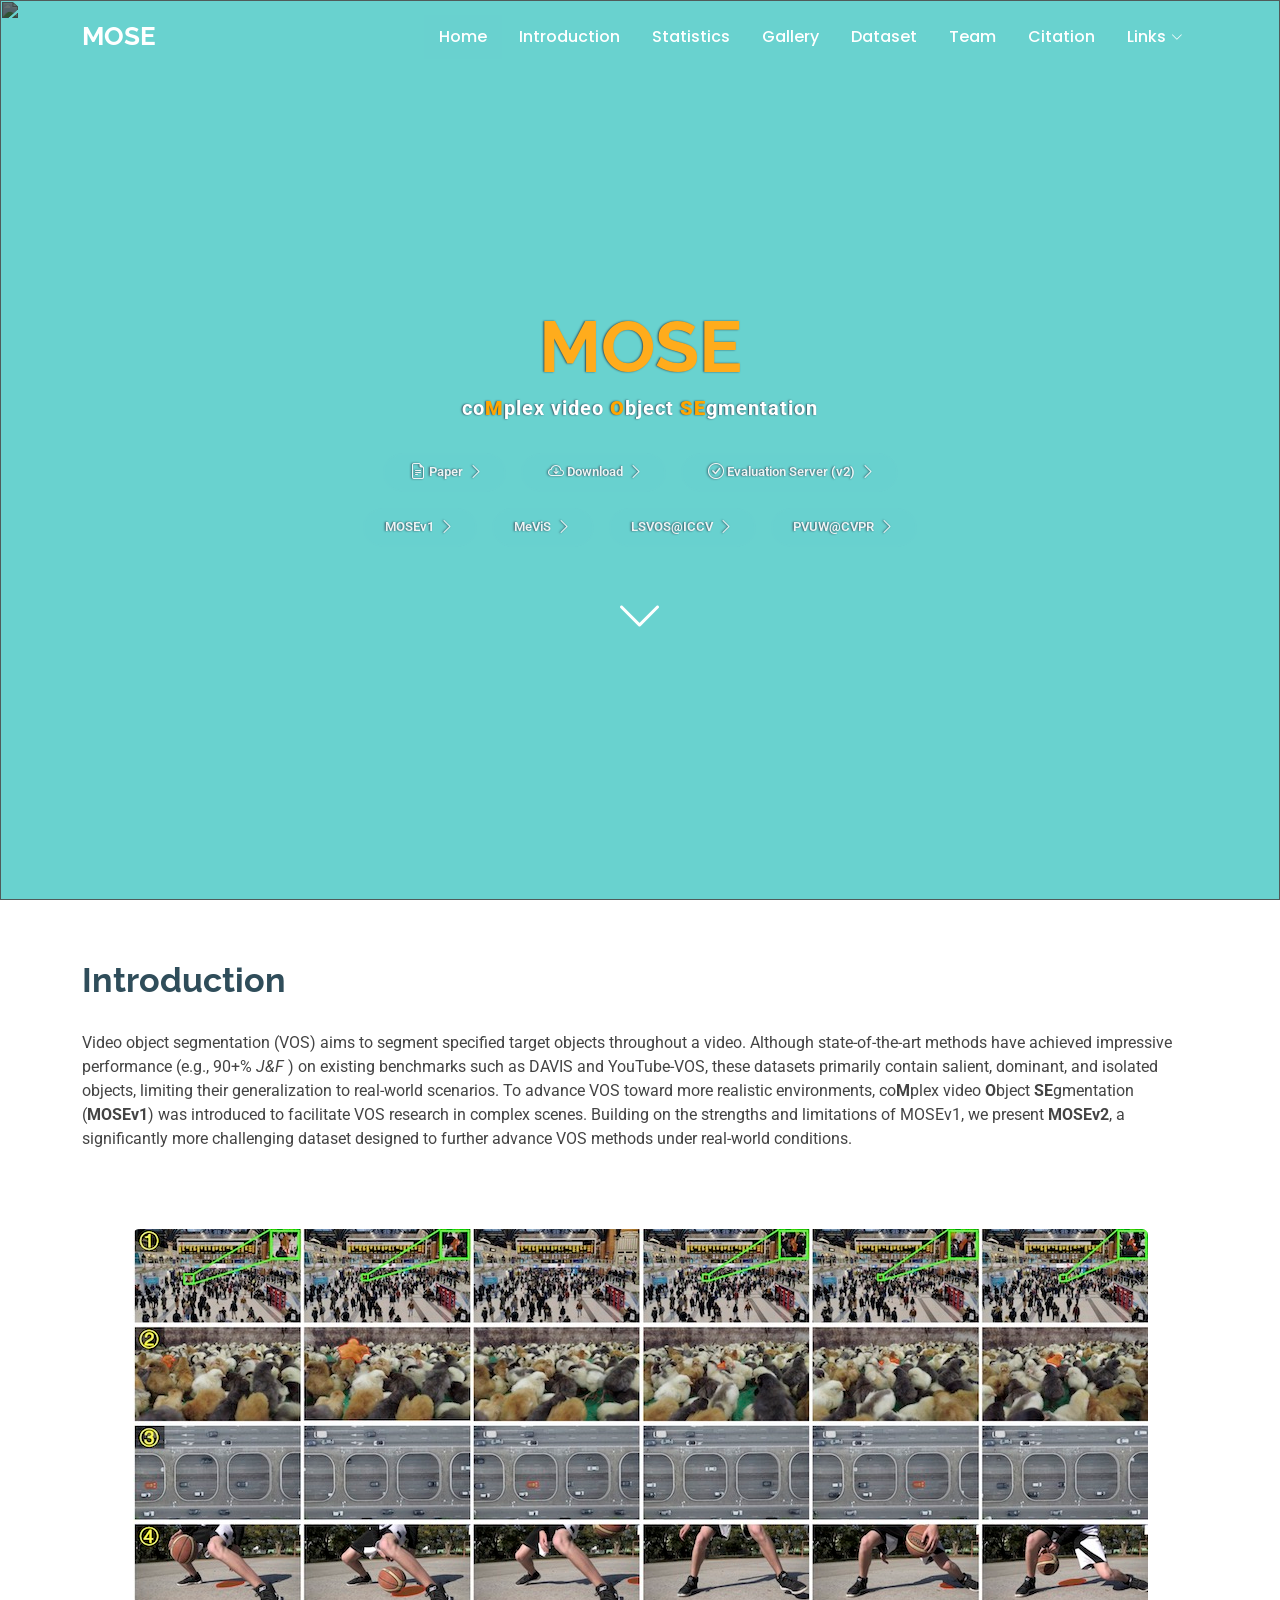
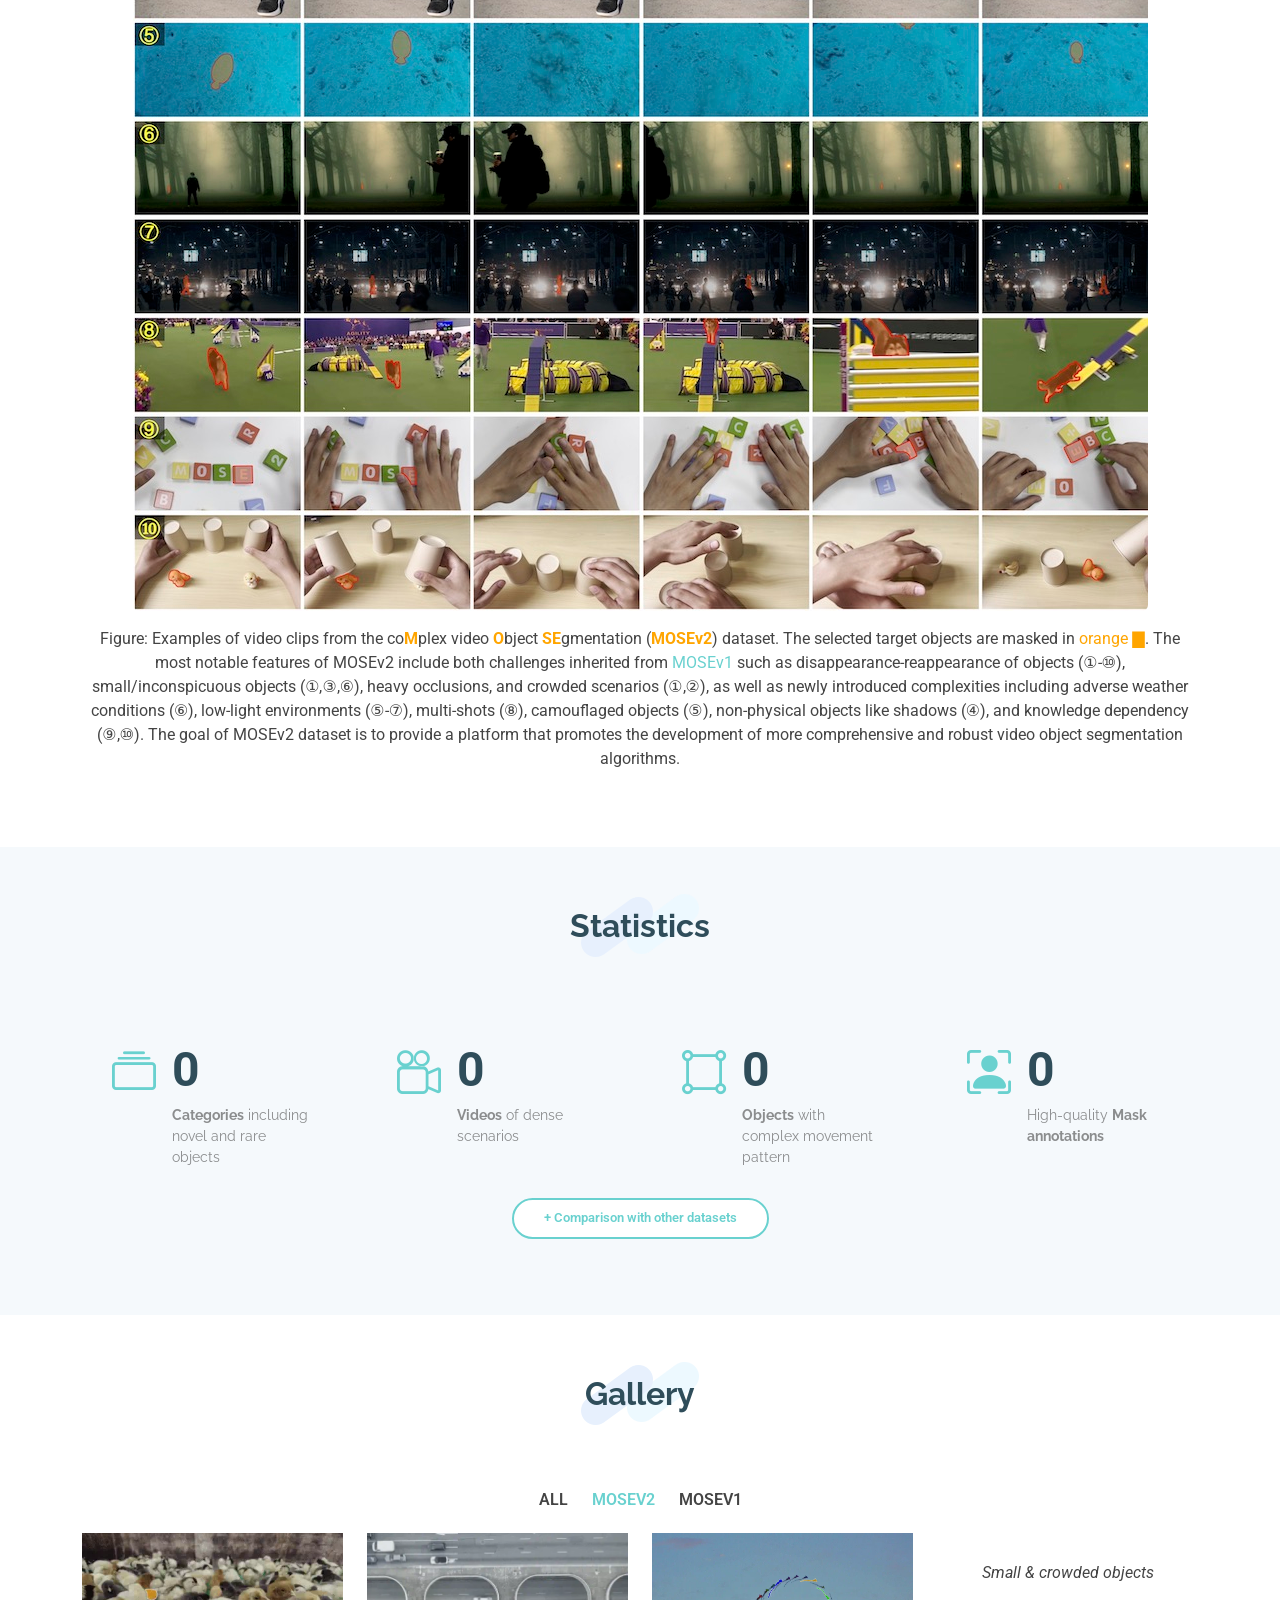
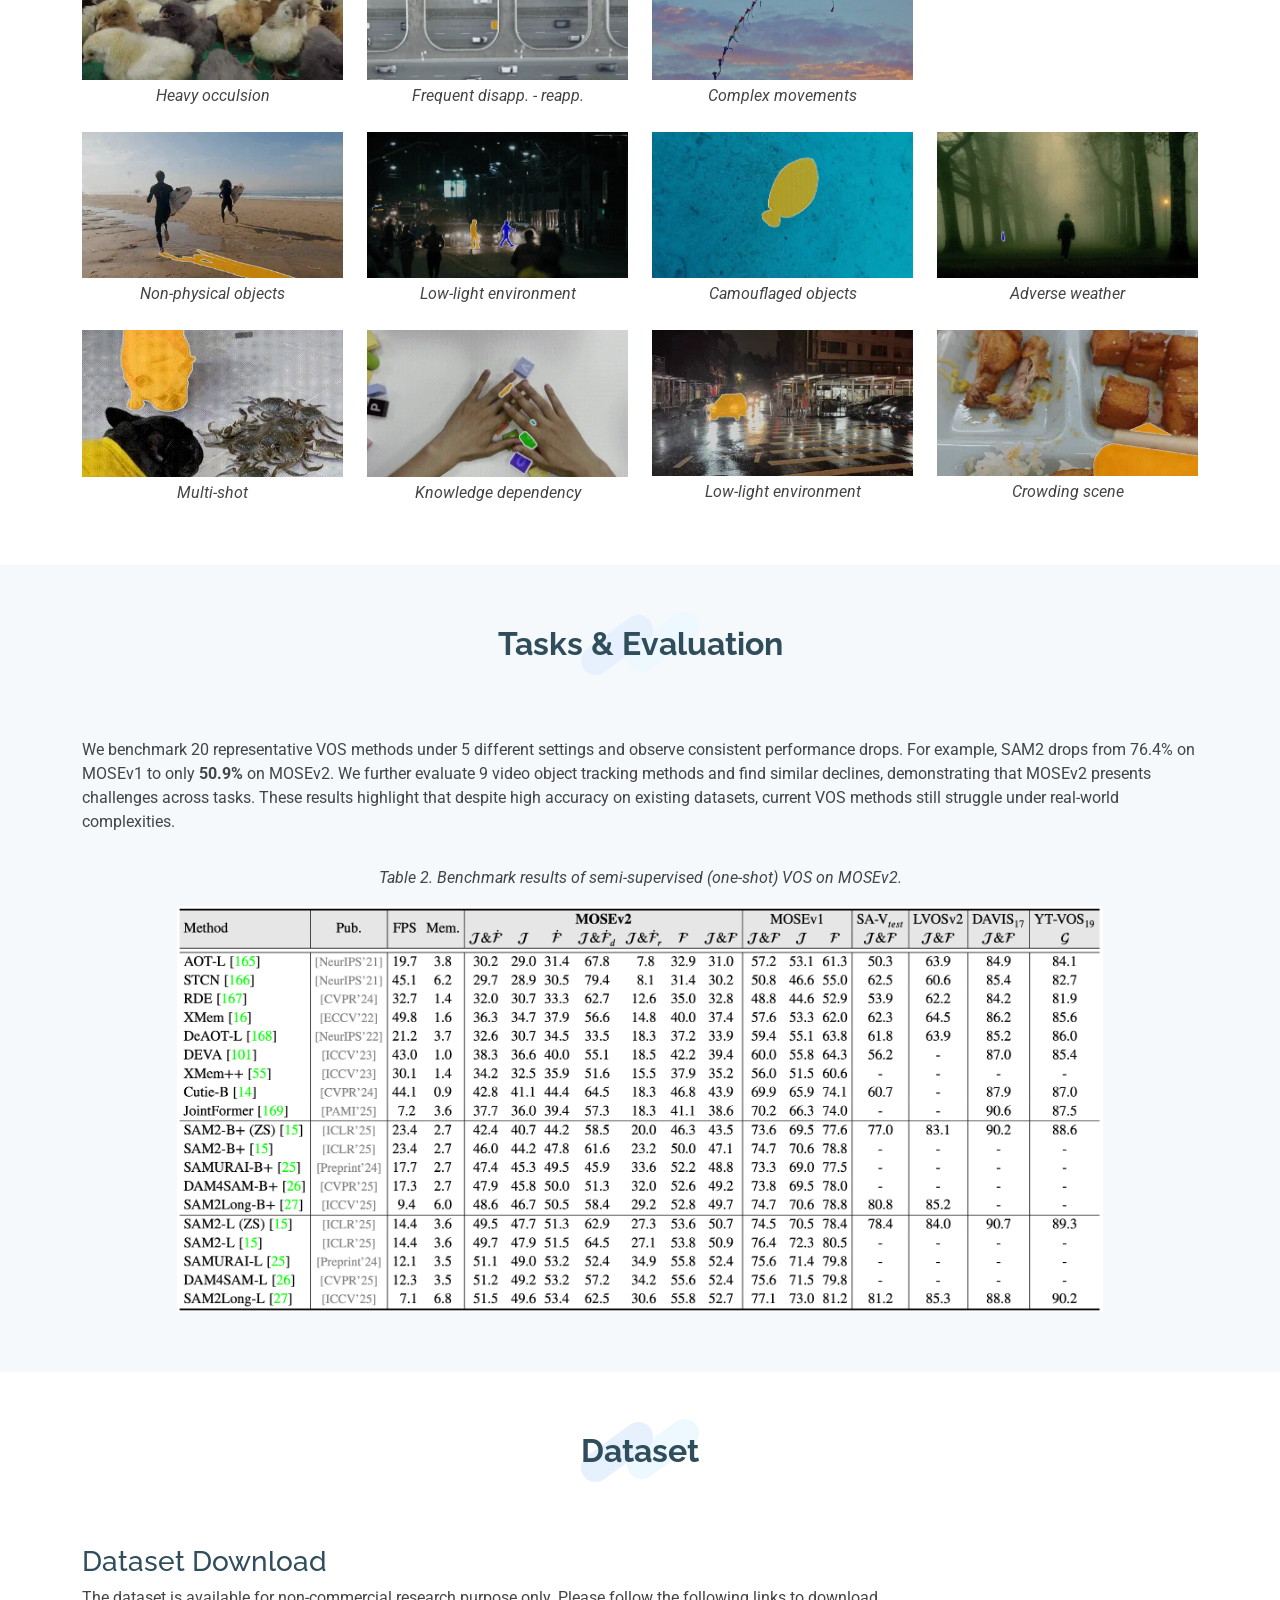
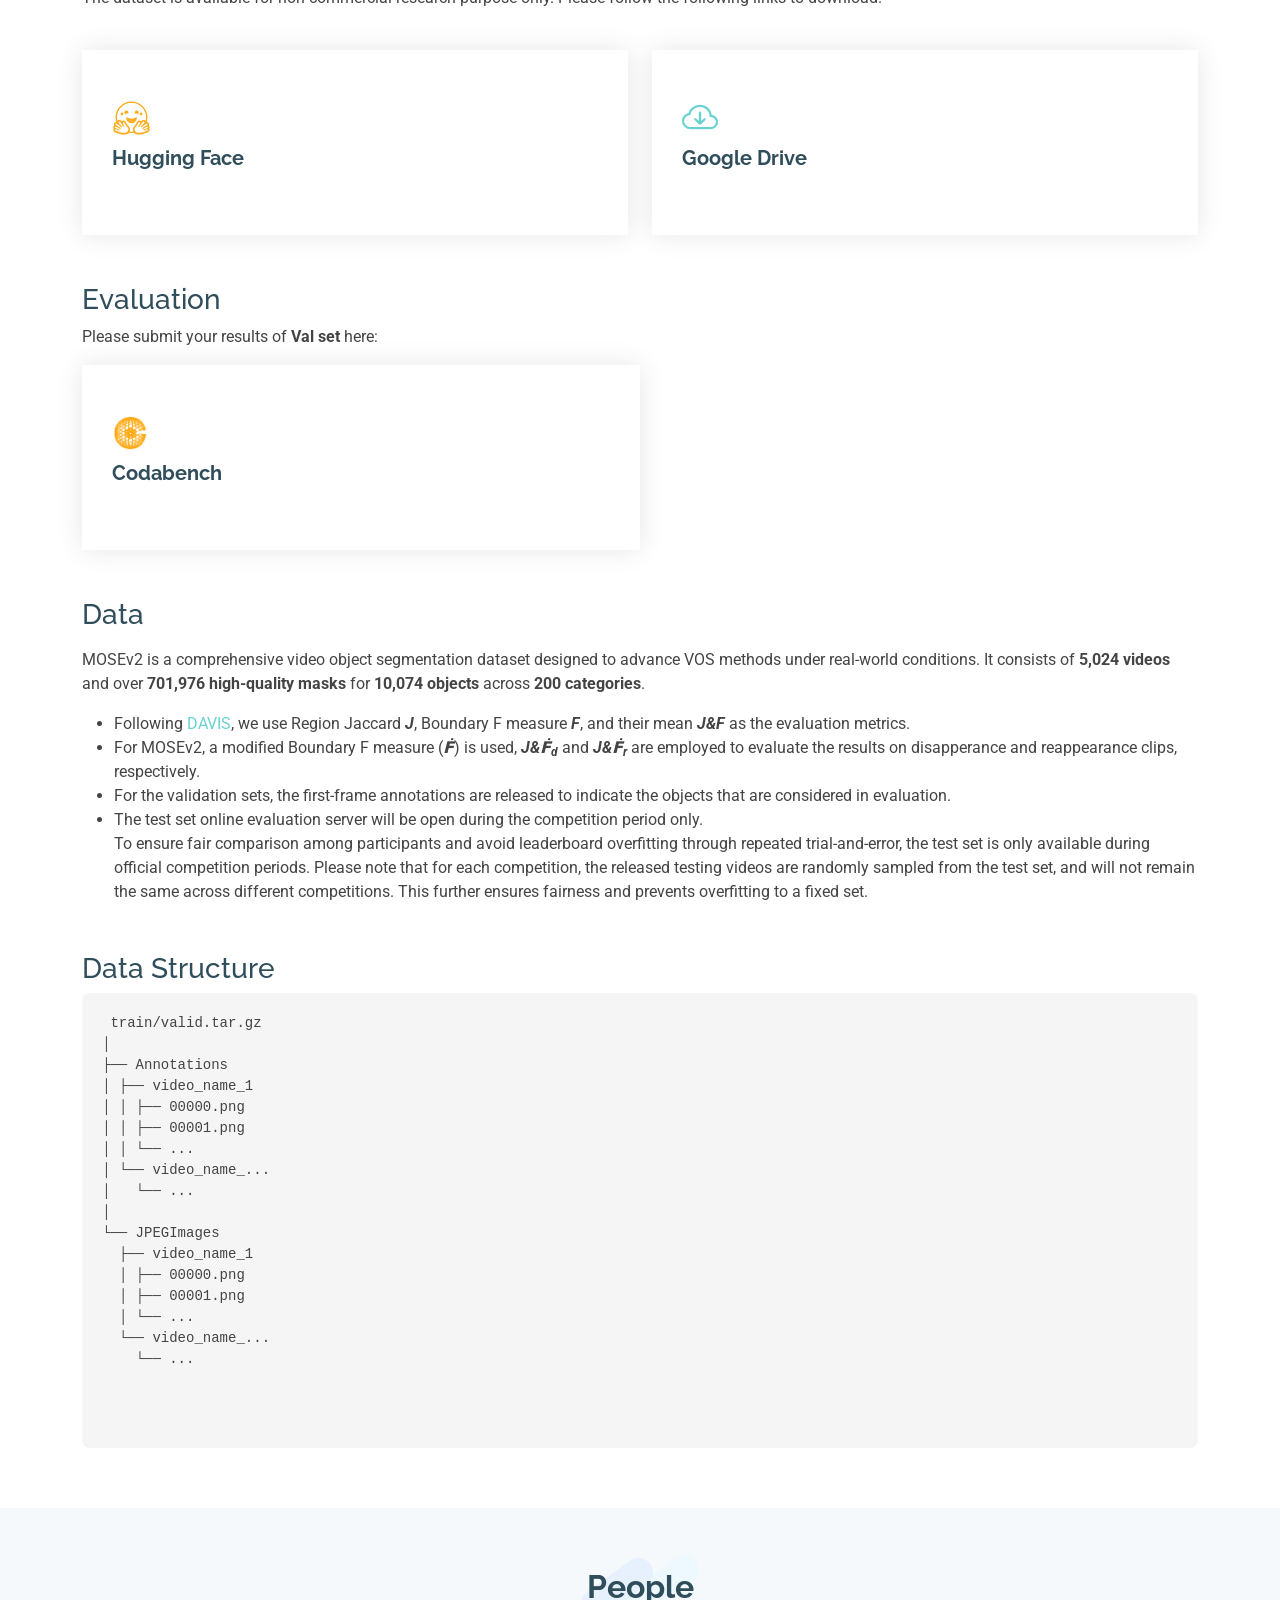
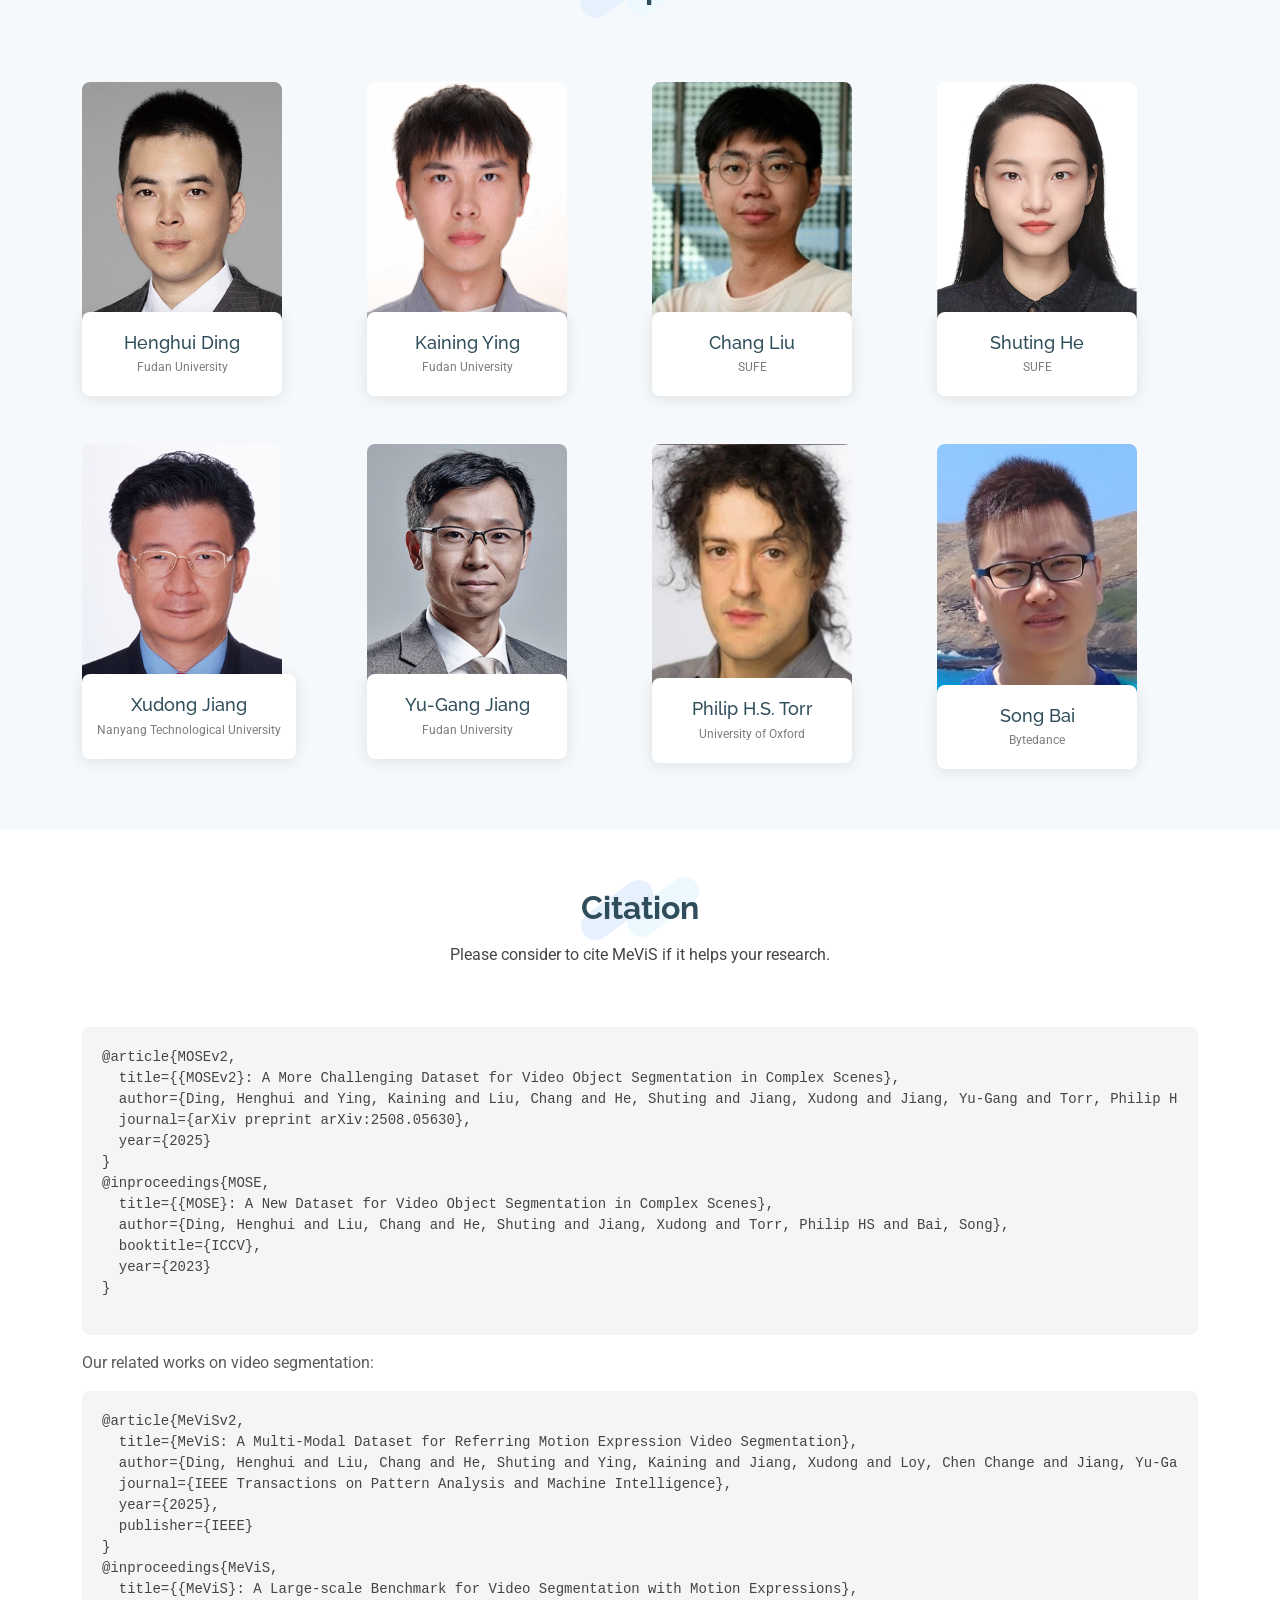
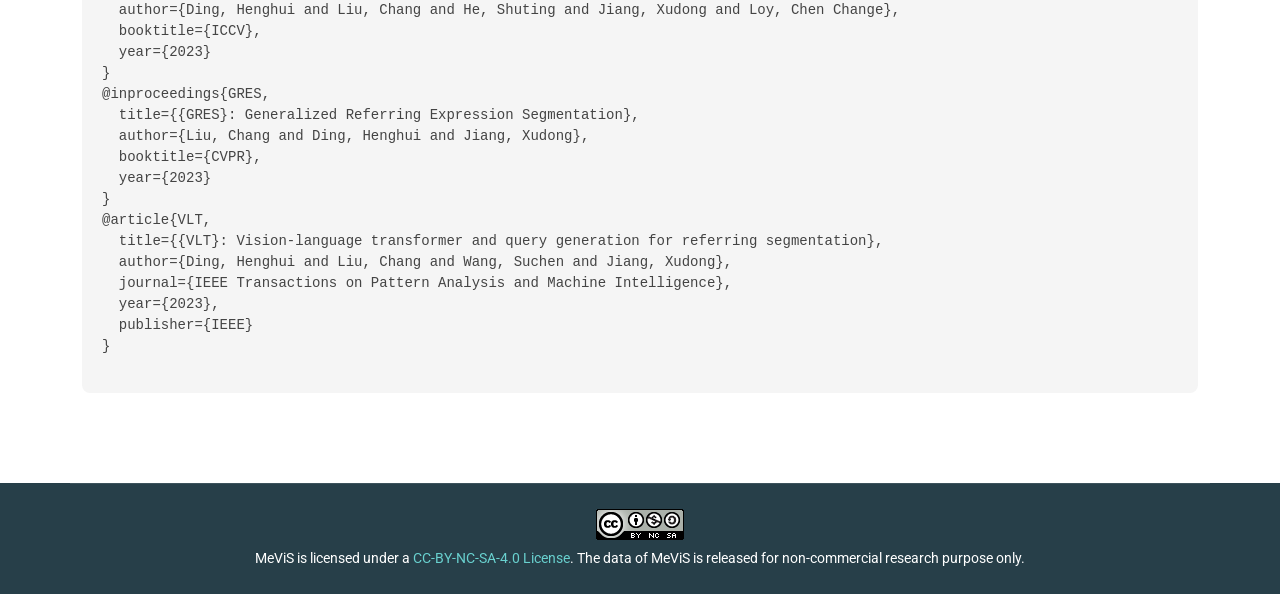
==== commit e6f65d4f: "typo" ====
--- a/index.html
+++ b/index.html
@@ -442,9 +442,7 @@
               <li>Following <a href="http://davischallenge.org/" target="_blank">DAVIS</a>, we use Region Jaccard <b><i>J</i></b>, Boundary F measure <b><i>F</i></b>, and their mean <b><i>J&amp;F</i></b> as the evaluation metrics.</li>
 
               <li>For MOSEv2, a modified Boundary F measure (<b><i>Ḟ</i></b>) is used, <b><i>J&amp;Ḟ<sub>d</sub></i></b> and <b><i>J&amp;Ḟ<sub>r</sub></i></b> are employed to evaluate the results on disapperance and reappearance clips, respectively. </li>
-
               <li>For the validation sets, the first-frame annotations are released to indicate the objects that are considered in evaluation.</li>
-              <li><The validation set online evaluation server is <a href="https://codalab.lisn.upsaclay.fr/competitions/10703" target="_blank">[here for MOSEv1]</a> / <a href="https://www.codabench.org/competitions/10062/" target="_blank">[here for MOSEv2]</a> for daily evaluation.</li>
               <li>The test set online evaluation server will be open during the competition period only. <br>To ensure fair comparison among participants and avoid leaderboard overfitting through repeated trial-and-error, the test set is only available during official competition periods. Please note that for each competition, the released testing videos are randomly sampled from the test set, and will not remain the same across different competitions. This further ensures fairness and prevents overfitting to a fixed set.</li>
             </ul>
           </div>
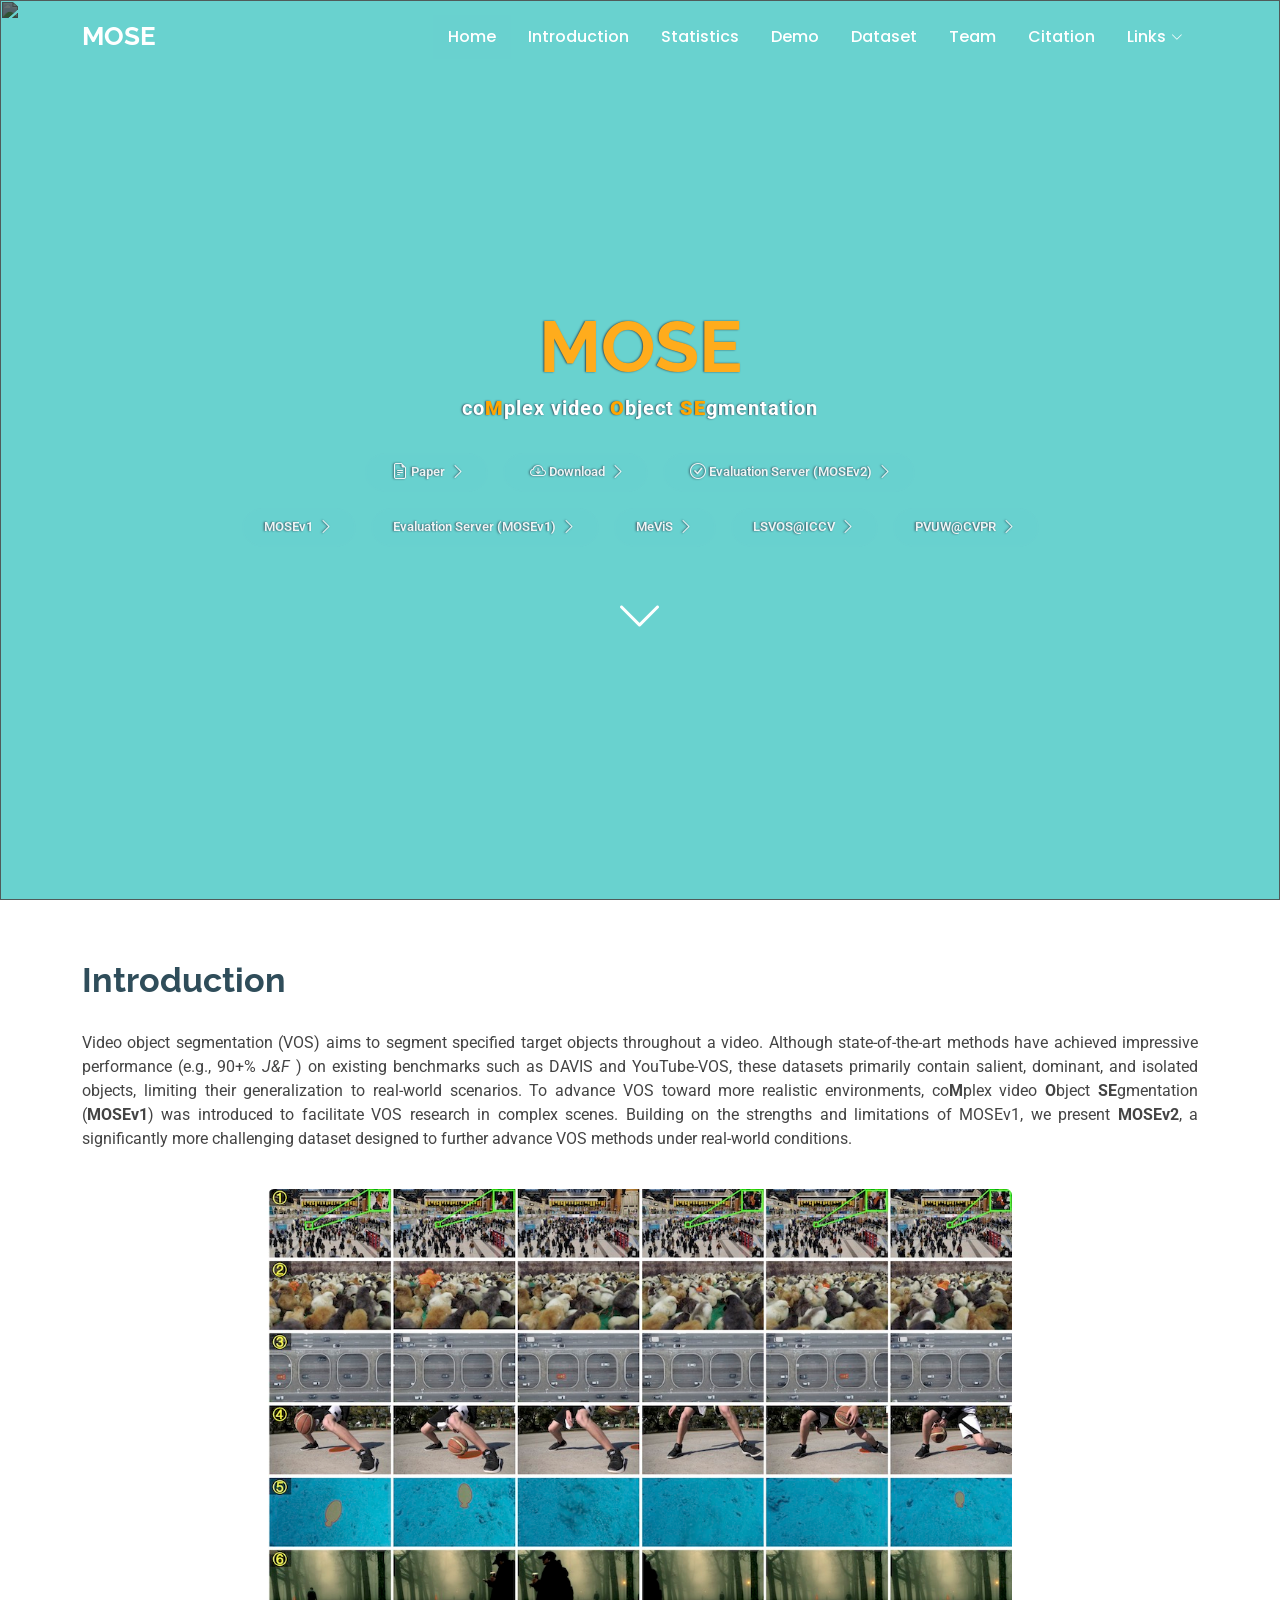
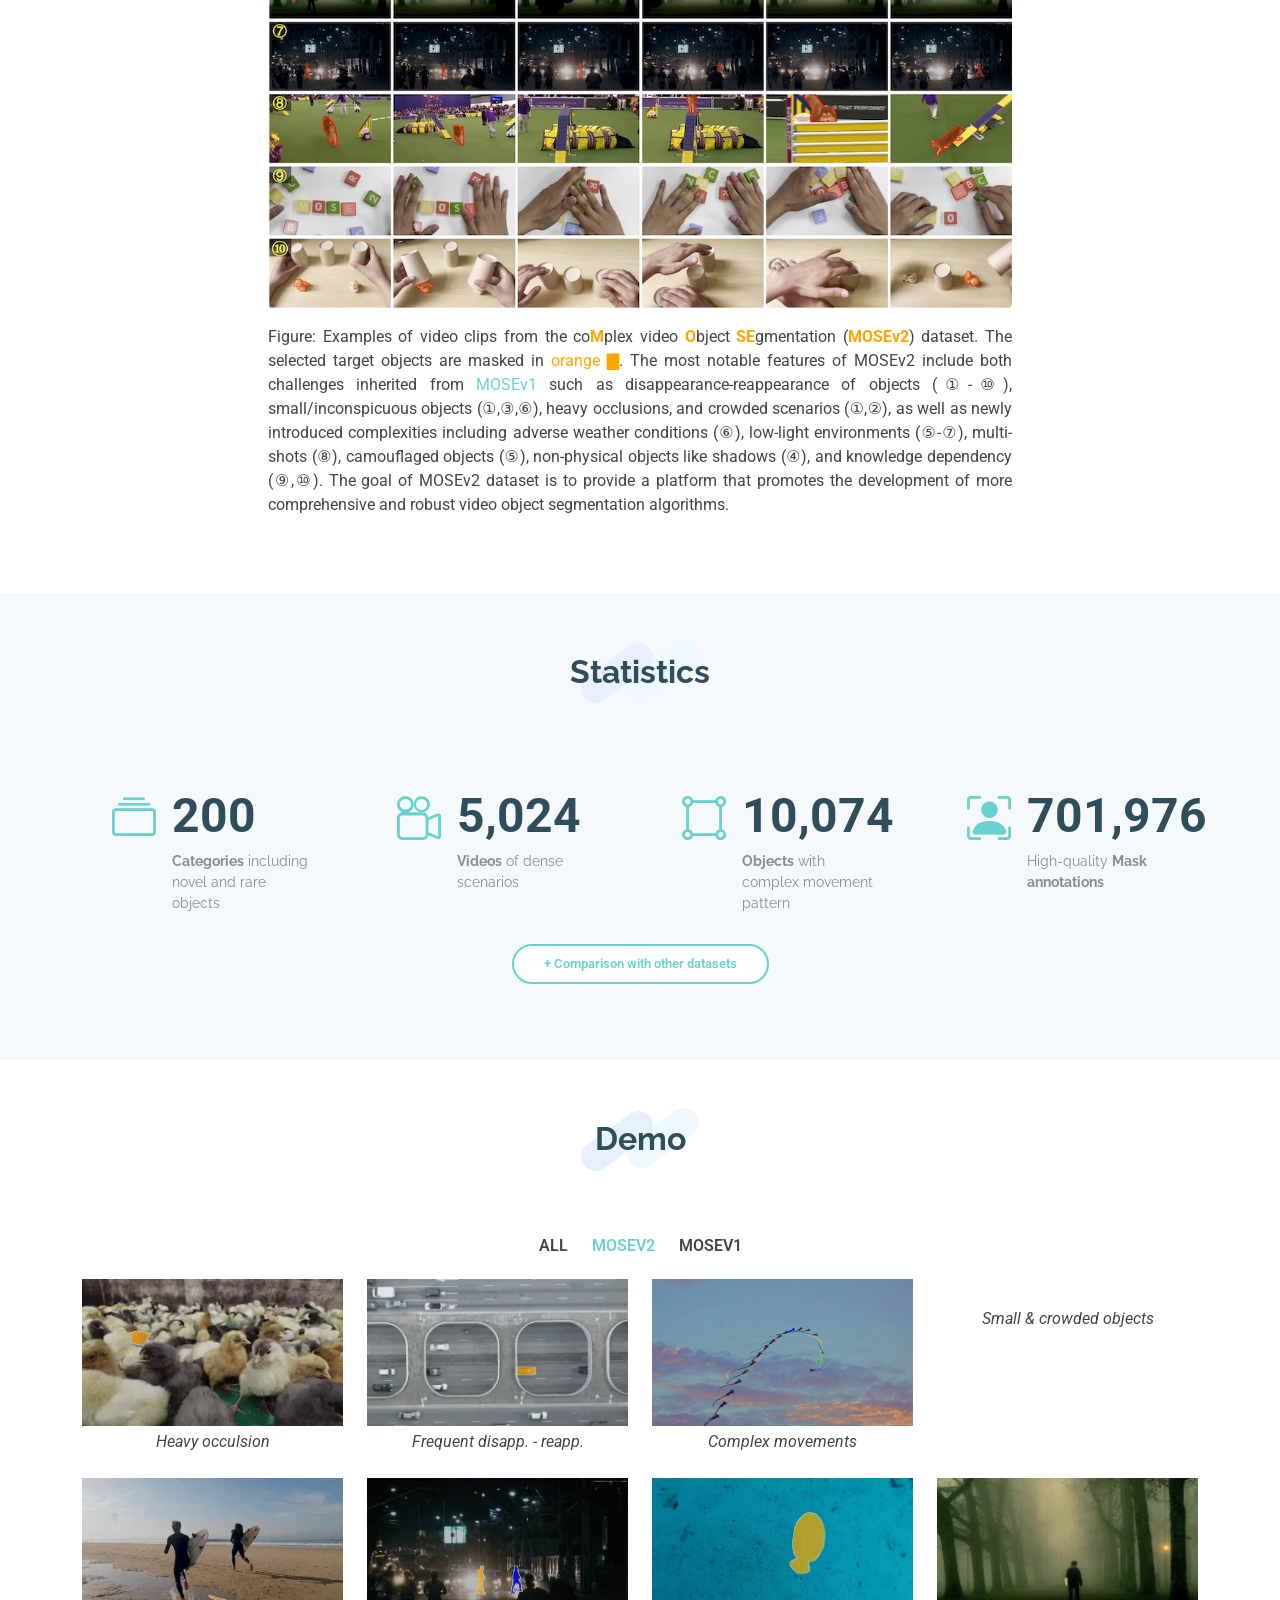
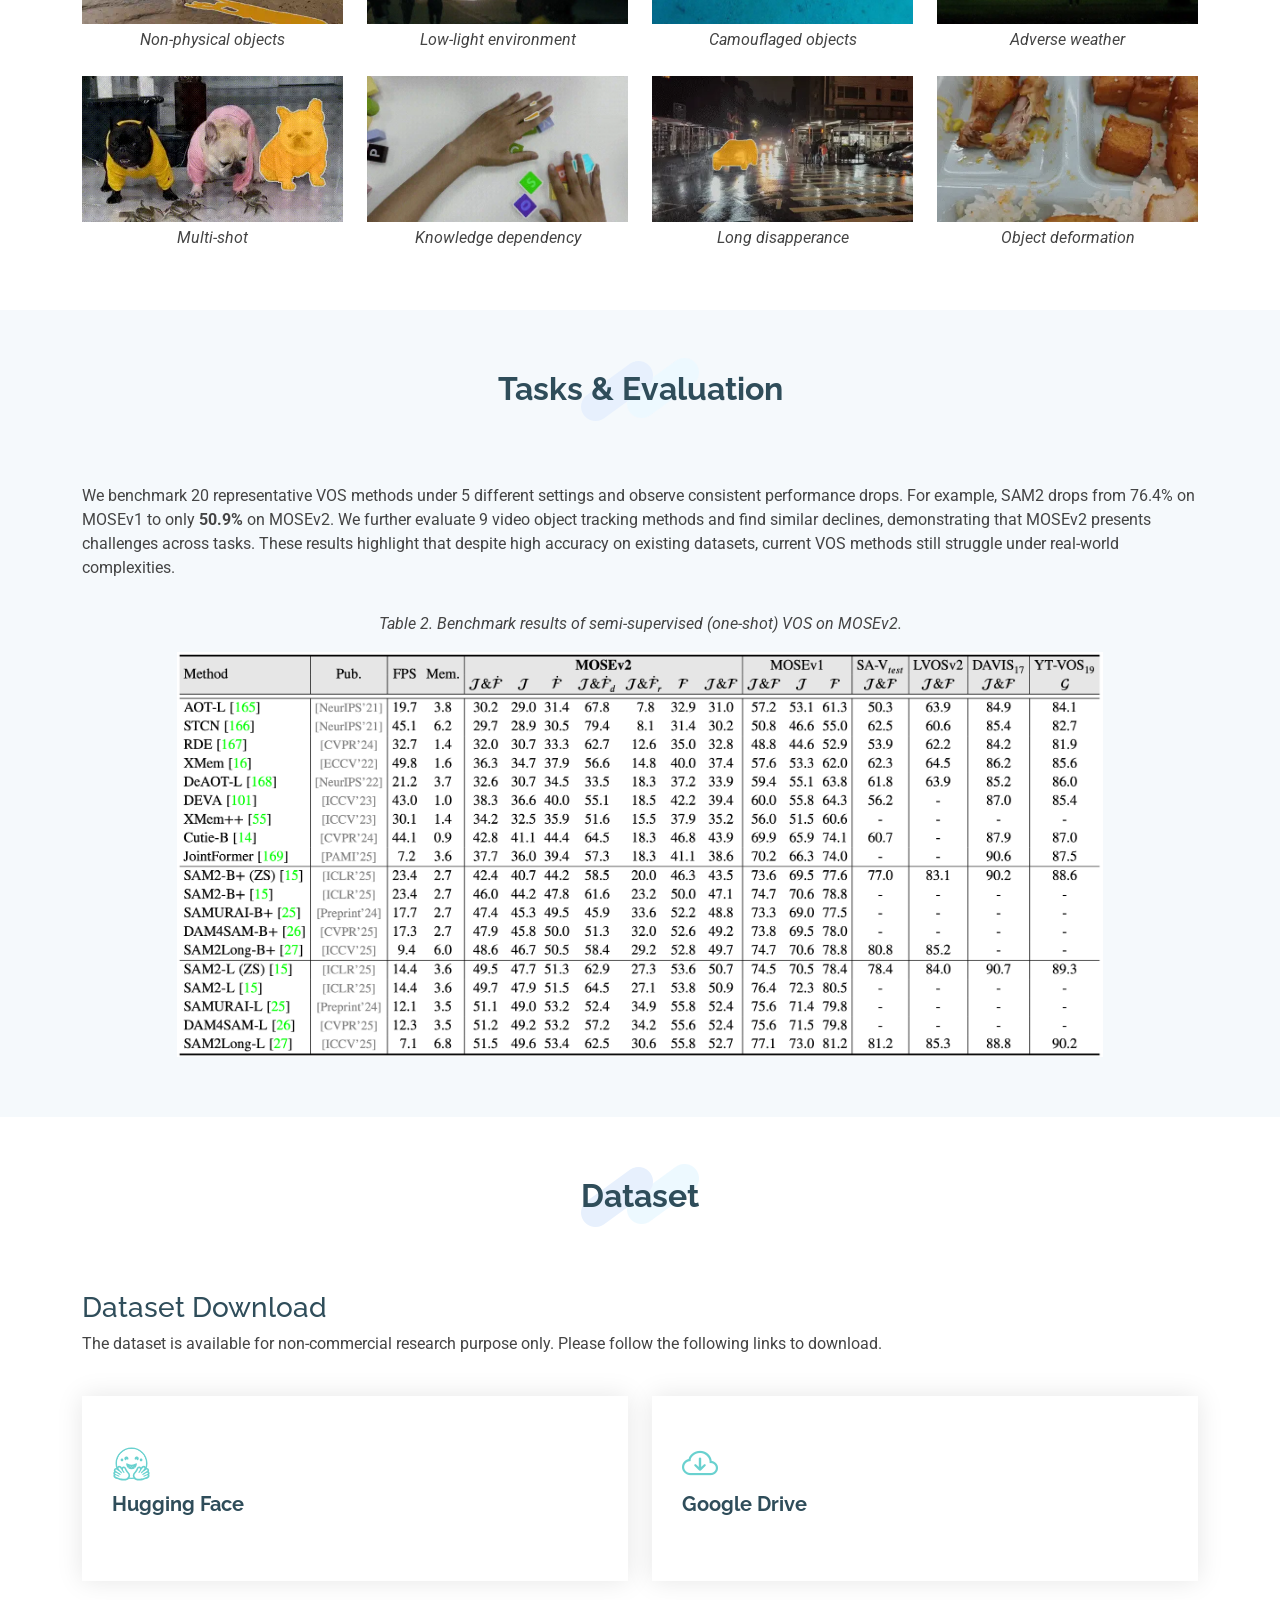
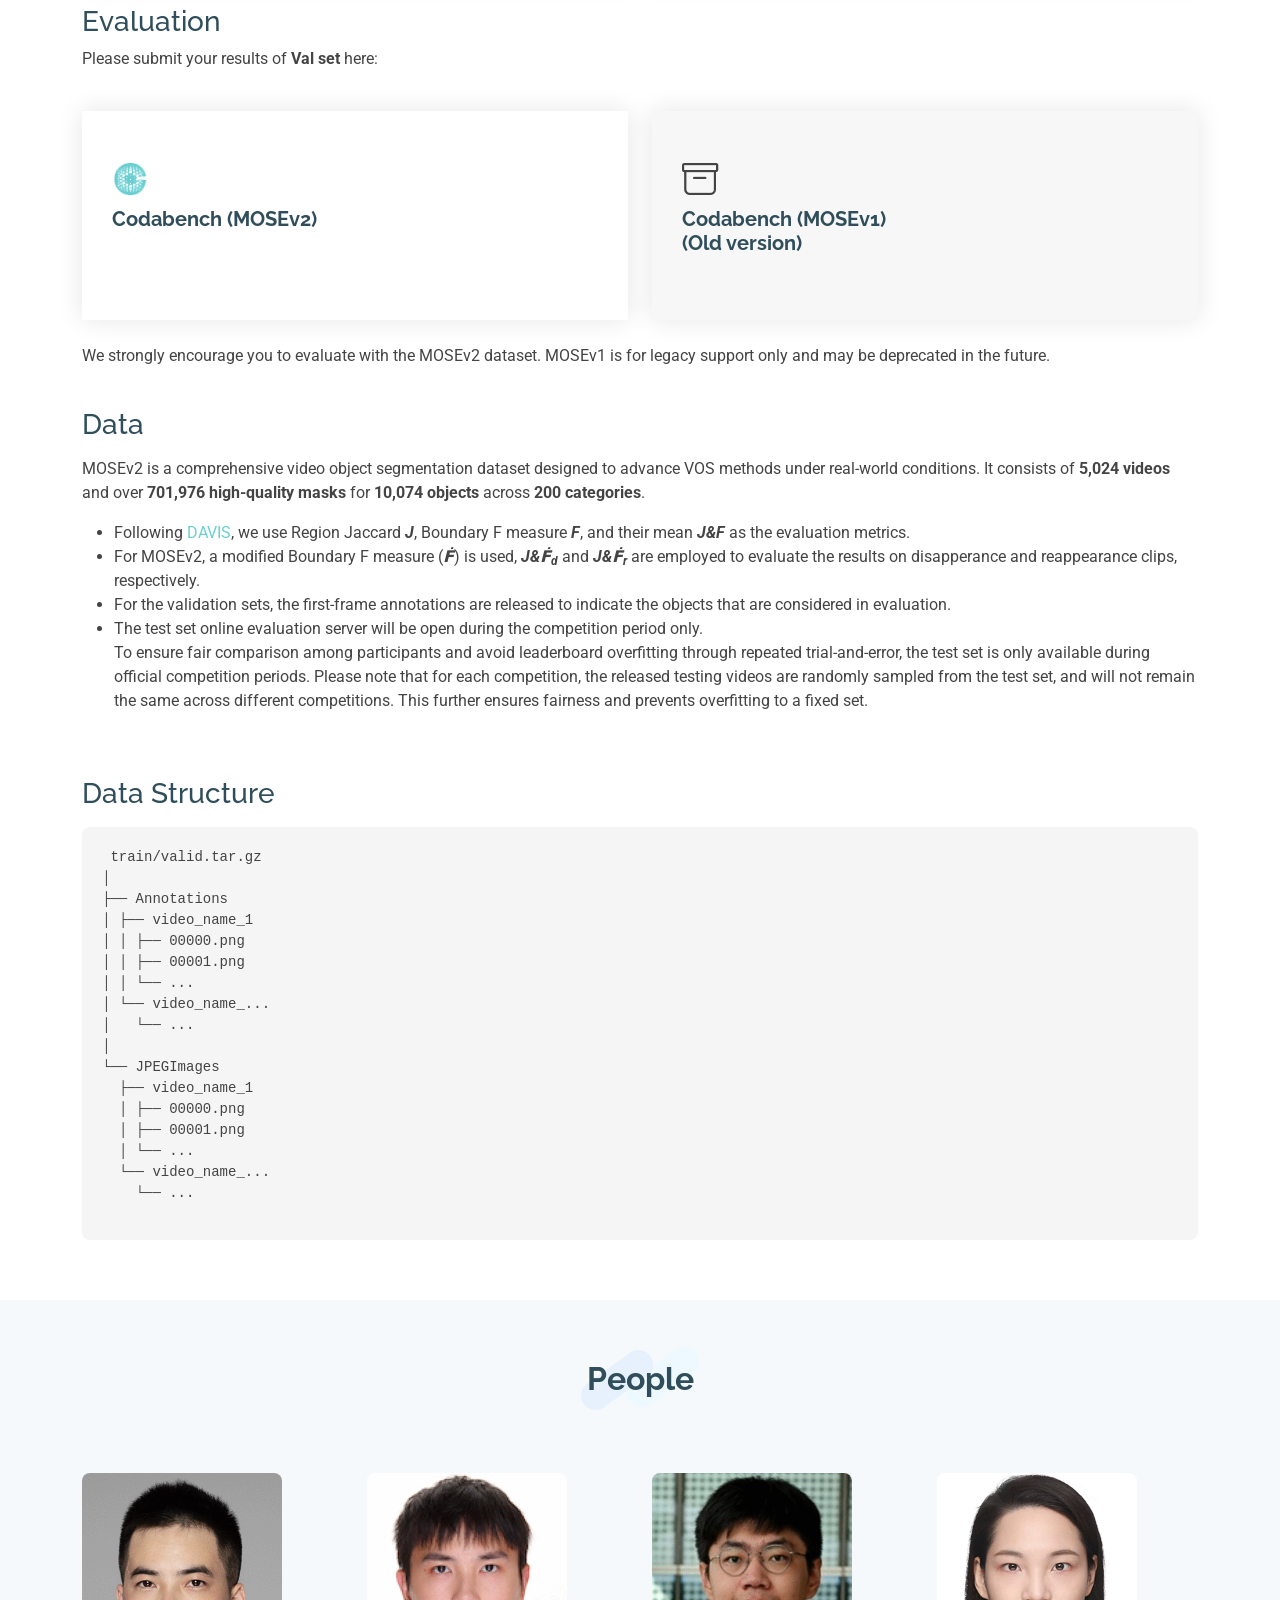
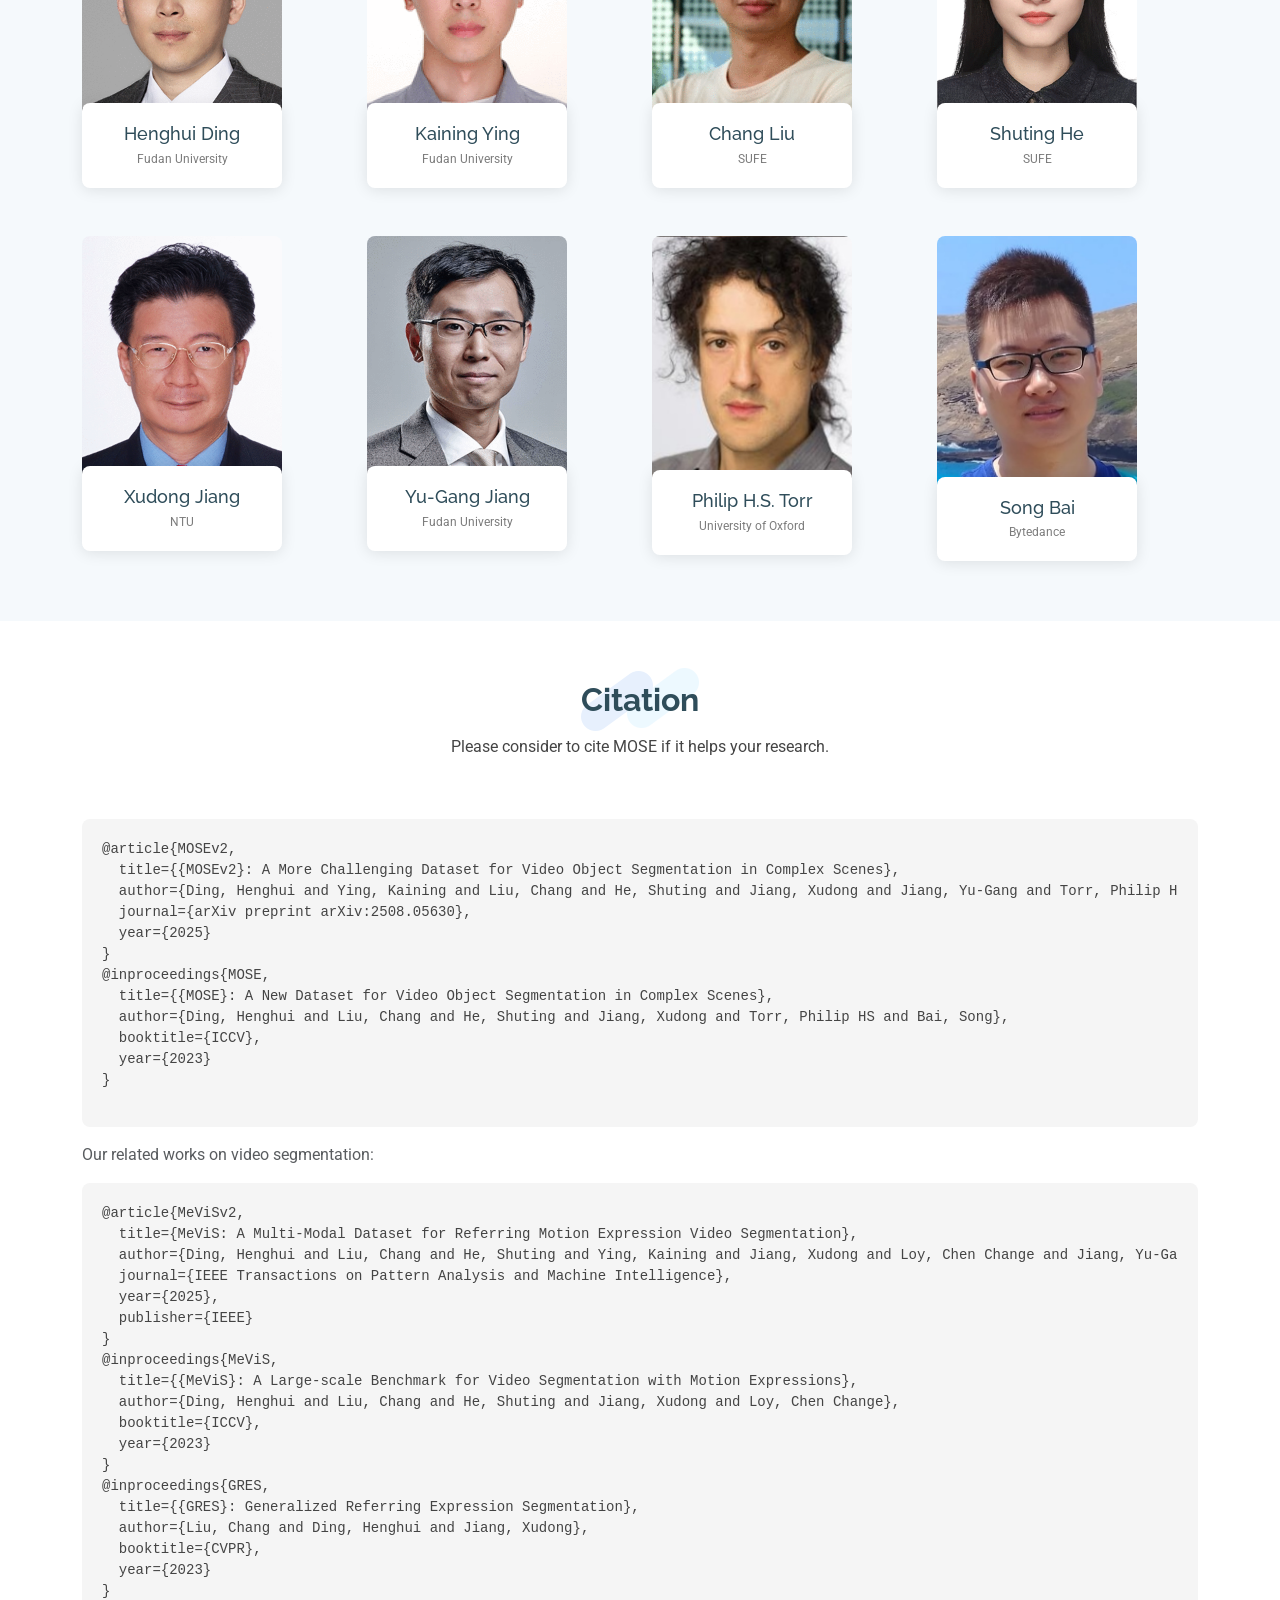
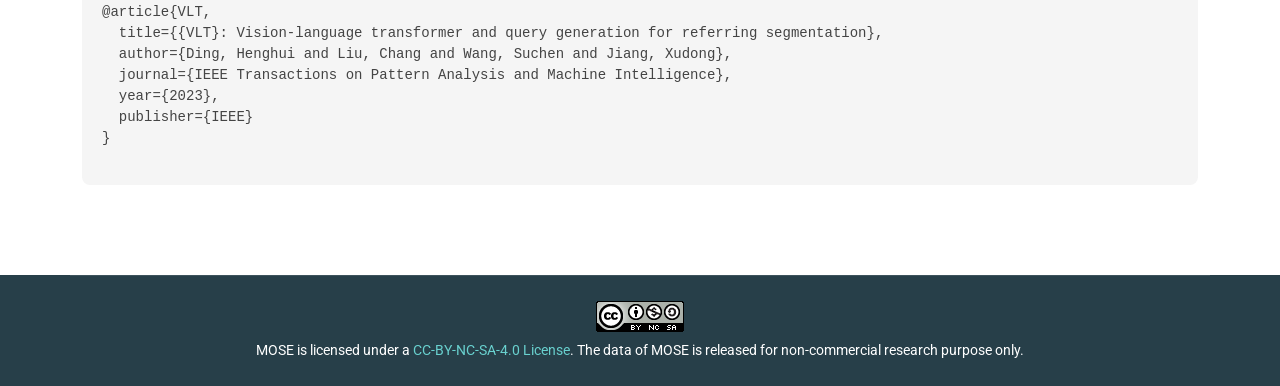
==== commit 6846fc1d: "fix" ====
--- a/index.html
+++ b/index.html
@@ -54,7 +54,7 @@
           <li><a href="#hero" class="active">Home</a></li>
           <li><a href="#about">Introduction</a></li>
           <li><a href="#stats">Statistics</a></li>
-          <li><a href="#portfolio">Gallery</a></li>
+          <li><a href="#portfolio">Demo</a></li>
           <li><a href="#dataset">Dataset</a></li>
           <li><a href="#team">Team</a></li>
           <li><a href="#citation">Citation</a></li>
@@ -86,11 +86,12 @@
         <div class="icon-list">
           <a rel="nofollow noopener noreferrer" target="_blank" href="https://arxiv.org/abs/2508.05630" class="hero-btn align-self-center align-self-l-start"><i class="bi bi-file-earmark-text"></i>&nbsp;<span>Paper</span> <i class="bi bi-chevron-right"></i></a>
           <a href="#dataset" class="hero-btn align-self-center align-self-l-start"><i class="bi bi-cloud-arrow-down"></i>&nbsp;<span>Download</span> <i class="bi bi-chevron-right"></i></a>
-          <a rel="nofollow noopener noreferrer" target="_blank" href="https://www.codabench.org/competitions/10062/" class="hero-btn align-self-center align-self-l-start"><i class="bi bi-check-circle"></i>&nbsp;<span>Evaluation&nbsp;Server (v2)</span> <i class="bi bi-chevron-right"></i></a>
+          <a rel="nofollow noopener noreferrer" target="_blank" href="https://www.codabench.org/competitions/10062/" class="hero-btn align-self-center align-self-l-start"><i class="bi bi-check-circle"></i>&nbsp;<span>Evaluation&nbsp;Server (MOSEv2)</span> <i class="bi bi-chevron-right"></i></a>
         </div>
 
         <div class="icon-list mt-3">
           <a rel="nofollow noopener noreferrer" target="_blank" href="MOSEv1/" class="hero-btn align-self-center align-self-l-start"><span style="text-transform: none;">MOSEv1</span> <i class="bi bi-chevron-right"></i></a>
+          <a rel="nofollow noopener noreferrer" target="_blank" href="https://www.codabench.org/competitions/10062/" class="hero-btn align-self-center align-self-l-start"><span>Evaluation&nbsp;Server (MOSEv1)</span> <i class="bi bi-chevron-right"></i></a>
 
           <a rel="nofollow noopener noreferrer" target="_blank" href="https://henghuiding.com/MeViS/" class="hero-btn align-self-center align-self-l-start"><span>MeViS</span> <i class="bi bi-chevron-right"></i></a>
           <a rel="nofollow noopener noreferrer" target="_blank" href="https://LSVOS.github.io/" class="hero-btn align-self-center align-self-l-start"><span>LSVOS@ICCV</span> <i class="bi bi-chevron-right"></i></a>
@@ -110,17 +111,17 @@
 
           <div class="content" data-aos="fade-up" data-aos-delay="100">
             <h3>Introduction</h3>
-            <p >
+            <p style="text-align: justify;">
       Video object segmentation (VOS) aims to segment specified target objects throughout a video. Although state-of-the-art methods have achieved impressive performance (e.g., 90+% <i>J&amp;F</i> ) on existing benchmarks such as DAVIS and YouTube-VOS, these datasets primarily contain salient, dominant, and isolated objects, limiting their generalization to real-world scenarios. To advance VOS toward more realistic environments, co<b>M</b>plex video <b>O</b>bject <b>SE</b>gmentation (<b>MOSEv1</b>) was introduced to facilitate VOS research in complex scenes. Building on the strengths and limitations of MOSEv1, we present <b>MOSEv2</b>, a significantly more challenging dataset designed to further advance VOS methods under real-world conditions.
     </p>
           </div>
 
-          <div class="" data-aos="fade-up" data-aos-delay="200">
+          <div class="mt-2" data-aos="fade-up" data-aos-delay="200">
             <div class="row gy-4">
 
             <div class="d-flex align-items-center justify-content-center flex-column">
-              <img src="images/teaserv2.jpeg" class="img-fluid rounded" alt="Teaser image">
-              <p class="mt-3 text-center">Figure: Examples of video clips from the co<b><font color="orange">M</font></b>plex video <b><font color="orange">O</font></b>bject <b><font color="orange">SE</font></b>gmentation (<b><font color="orange">MOSEv2</font></b>) dataset. The selected target objects are masked in <font color="orange">orange ▇</font>. The most notable features of MOSEv2 include both challenges inherited from <a href="https://mose.video/MOSEv1/" target="_blank">MOSEv1</a> such as disappearance-reappearance of objects (①-⑩), small/inconspicuous objects (①,③,⑥), heavy occlusions, and crowded scenarios (①,②), as well as newly introduced complexities including adverse weather conditions (⑥), low-light environments (⑤-⑦), multi-shots (⑧), camouflaged objects (⑤), non-physical objects like shadows (④), and knowledge dependency (⑨,⑩). The goal of MOSEv2 dataset is to provide a platform that promotes the development of more comprehensive and robust video object segmentation algorithms.</p>
+              <img src="images/teaserv2.jpeg" class="col-xl-8 img-fluid rounded" alt="Teaser image">
+              <p class="col-xl-8 mt-3" style="text-align: justify;">Figure: Examples of video clips from the co<b><font color="orange">M</font></b>plex video <b><font color="orange">O</font></b>bject <b><font color="orange">SE</font></b>gmentation (<b><font color="orange">MOSEv2</font></b>) dataset. The selected target objects are masked in <font color="orange">orange ▇</font>. The most notable features of MOSEv2 include both challenges inherited from <a href="https://mose.video/MOSEv1/" target="_blank">MOSEv1</a> such as disappearance-reappearance of objects (①-⑩), small/inconspicuous objects (①,③,⑥), heavy occlusions, and crowded scenarios (①,②), as well as newly introduced complexities including adverse weather conditions (⑥), low-light environments (⑤-⑦), multi-shots (⑧), camouflaged objects (⑤), non-physical objects like shadows (④), and knowledge dependency (⑨,⑩). The goal of MOSEv2 dataset is to provide a platform that promotes the development of more comprehensive and robust video object segmentation algorithms.</p>
             </div>
 
             </div>
@@ -198,7 +199,7 @@
     <section id="portfolio" class="portfolio section">
       <!-- Section Title -->
       <div class="container section-title" data-aos="fade-up">
-        <h2>Gallery</h2>
+        <h2>Demo</h2>
       </div><!-- End Section Title -->
 
       <div class="container">
@@ -276,13 +277,13 @@
             <div class="col-lg-3 col-md-4 col-sm-4 portfolio-item isotope-item filter-v2">
               <a href="images/demov2/11.webp" data-gallery="portfolio-gallery-app" class="glightbox preview-link"><img src="images/demov2/11.webp" class="img-fluid" alt=""></a>
               <div class="mt-1 text-center">
-                <span style="font-style: italic;">Low-light environment</span>
+                <span style="font-style: italic;">Long disapperance</span>
               </div>
             </div><!-- End Portfolio Item -->
             <div class="col-lg-3 col-md-4 col-sm-4 portfolio-item isotope-item filter-v2">
               <a href="images/demov2/12.webp" data-gallery="portfolio-gallery-app" class="glightbox preview-link"><img src="images/demov2/12.webp" class="img-fluid" alt=""></a>
               <div class="mt-1 text-center">
-                <span style="font-style: italic;">Crowding scene</span>
+                <span style="font-style: italic;">Object deformation</span>
               </div>
             </div><!-- End Portfolio Item -->
 
@@ -418,22 +419,34 @@
                 <h4><a rel="nofollow noopener noreferrer" target="_blank" class="stretched-link" href="https://drive.google.com/drive/folders/1tb6duuZPrjfuHVvJLcWXItsqde3fup4n?usp=drive_link">Google Drive</a></h4>
             </div>
           </div><!-- End Service Item -->
-
+        </div>
+
+
+        <div class="row gy-4">
           <div class="content col-xl-12 flex-column mt-5" data-aos="fade-up" data-aos-delay="100">
             <h3>Evaluation</h3>
             <p>Please submit your results of <strong>Val set</strong> here:</p>
           </div>
-        </div>
-
-        <div class="content col-xl-6 col-md-6 col-sm-6" data-aos="fade-up" data-aos-delay="100">
-          <div class="service-item position-relative">
-            <div class="icon">
-              <img src="images/Cha_Logo.png" alt="Codabench logo"  class="codabench-logo"><i></i>
-            </div>
-            <h4><a rel="nofollow noopener noreferrer" target="_blank" class="stretched-link" href="https://www.codabench.org/competitions/10062/">Codabench</a></h4>
-          </div>
-        </div><!-- End Service Item -->
-
+
+          <div class="col-xl-6 col-md-6 col-sm-6" data-aos="fade-up" data-aos-delay="100">
+            <div class="service-item position-relative">
+              <div class="icon">
+                <img src="images/Cha_Logo.png" alt="Codabench logo"  class="codabench-logo"><i></i>
+              </div>
+              <h4><a rel="nofollow noopener noreferrer" target="_blank" class="stretched-link" href="https://www.codabench.org/competitions/10062/">Codabench (MOSEv2)</a></h4>
+            </div>
+          </div><!-- End Service Item -->
+
+          <div class="col-xl-6 col-md-6 col-sm-6" data-aos="fade-up" data-aos-delay="100">
+            <div class="service-item position-relative service-item-disabled" style="background-color: #f7f7f7;">
+            <div class="icon"><i class="bi bi-archive"></i></div>
+            <h4><a rel="nofollow noopener noreferrer" target="_blank" class="stretched-link" href="https://www.codabench.org/competitions/12220/">Codabench (MOSEv1) <br>(Old version)</a></h4>
+            </div>
+          </div><!-- End Service Item -->
+          <p>We strongly encourage you to evaluate with the MOSEv2 dataset. MOSEv1 is for legacy support only and may be deprecated in the future.</p>
+        </div>
+
+        <div class="row gy-4">
           <div class="content col-xl-12 flex-column mt-5" data-aos="fade-up" data-aos-delay="100">
             <h3>Data</h3>
             <p></p>
@@ -447,11 +460,9 @@
             </ul>
           </div>
 
-        <div class="content col-xl-12 flex-column" data-aos="fade-up" data-aos-delay="100">
-        </div>
-
         <div class="content col-xl-12 flex-column mt-5" data-aos="fade-up" data-aos-delay="100">
           <h3>Data Structure</h3>
+          <p></p>
           <div class="citation-box" data-aos="fade-up" data-aos-delay="100">
             <pre><code> train/valid.tar.gz
 │
@@ -469,9 +480,7 @@
   │ ├── 00001.png
   │ └── ...
   └── video_name_...
-    └── ...
-
-            </code></pre>
+    └── ...</code></pre>
           </div>
         </div>
 
@@ -499,7 +508,7 @@
               </div>
               <div class="member-info">
 
-                <h4>Henghui Ding</h4>
+                <h4><a href="https://henghuiding.com/" target="_blank">Henghui Ding</a></h4>
                 <span>Fudan University</span>
               </div>
             </div>
@@ -512,7 +521,7 @@
               </div>
               <div class="member-info">
 
-                <h4>Kaining Ying</h4>
+                <h4><a href="https://kainingying.github.io/" target="_blank">Kaining Ying</a></h4>
                 <span>Fudan University</span>
               </div>
             </div>
@@ -525,7 +534,7 @@
               </div>
               <div class="member-info">
 
-                <h4>Chang Liu</h4>
+                <h4><a href="https://scholar.google.com/citations?user=XlQP0GIAAAAJ&hl=zh-CN" target="_blank">Chang Liu</a></h4>
                 <span>SUFE</span>
               </div>
             </div>
@@ -538,7 +547,7 @@
               </div>
               <div class="member-info">
 
-                <h4>Shuting He</h4>
+                <h4><a href="https://heshuting555.github.io/" target="_blank">Shuting He</a></h4>
                 <span>SUFE</span>
               </div>
             </div>
@@ -551,8 +560,8 @@
               </div>
               <div class="member-info">
 
-                <h4>Xudong Jiang</h4>
-                <span>Nanyang Technological University</span>
+                <h4><a href="https://personal.ntu.edu.sg/exdjiang/" target="_blank">Xudong Jiang</a></h4>
+                <span>NTU</span>
               </div>
             </div>
           </div><!-- End Team Member -->
@@ -564,7 +573,7 @@
               </div>
               <div class="member-info">
 
-                <h4>Yu-Gang Jiang</h4>
+                <h4><a href="https://scholar.google.com/citations?user=f3_FP8AAAAAJ&hl=zh-TW" target="_blank">Yu-Gang Jiang</a></h4>
                 <span>Fudan University</span>
               </div>
             </div>
@@ -577,7 +586,7 @@
               </div>
               <div class="member-info">
 
-                <h4>Philip H.S. Torr</h4>
+                <h4><a href="https://www.robots.ox.ac.uk/~phst/" target="_blank">Philip H.S. Torr</a></h4>
                 <span>University of Oxford</span>
               </div>
             </div>
@@ -590,7 +599,7 @@
               </div>
               <div class="member-info">
 
-                <h4>Song Bai</h4>
+                <h4><a href="https://songbai.site/" target="_blank">Song Bai</a></h4>
                 <span>Bytedance</span>
               </div>
             </div>
@@ -608,7 +617,7 @@
       <!-- Section Title -->
       <div class="container section-title" data-aos="fade-up">
         <h2>Citation</h2>
-        <p>Please consider to cite MeViS if it helps your research.</p>
+        <p>Please consider to cite MOSE if it helps your research.</p>
       </div><!-- End Section Title -->
 
       <div class="container">
@@ -678,7 +687,7 @@
     <div class="container copyright text-center mt-4">
       <a rel="license" target="_blank" data-spdx="CC-BY-NC-SA-4.0" href="http://creativecommons.org/licenses/by-nc-sa/4.0/"><img alt="Creative Commons License" style="border-width:0"src="images/cc_88x31.png" /></a>
       <div class="mt-2">
-        <p>MeViS is licensed under a <a rel="license" data-spdx="CC-BY-NC-SA-4.0"href="http://creativecommons.org/licenses/by-nc-sa/4.0/">CC-BY-NC-SA-4.0 License</a>. The data of MeViS is released for non-commercial research purpose only.</p>
+        <p>MOSE is licensed under a <a rel="license" data-spdx="CC-BY-NC-SA-4.0"href="http://creativecommons.org/licenses/by-nc-sa/4.0/">CC-BY-NC-SA-4.0 License</a>. The data of MOSE is released for non-commercial research purpose only.</p>
       </div>
     </div>
 
--- a/assets/css/main.css
+++ b/assets/css/main.css
@@ -990,11 +990,11 @@
 }
 
 .services .service-item .codabench-logo{
-  filter: brightness(0) saturate(100%) invert(82%) sepia(20%) saturate(6063%) hue-rotate(343deg) brightness(102%) contrast(101%);
+  filter: brightness(0) saturate(100%) invert(88%) sepia(90%) saturate(7106%) hue-rotate(154deg) brightness(87%) contrast(86%);
   transition: ease-in-out 0.1s;
 }
 .services .service-item:hover .codabench-logo{
-  filter: brightness(0) saturate(100%) invert(82%) sepia(20%) saturate(6063%) hue-rotate(343deg) brightness(10000%) contrast(10000%);
+  filter: brightness(0) saturate(100%) invert(88%) sepia(90%) saturate(7106%) hue-rotate(154deg) brightness(10000%) contrast(10000%);
 }
 
 .services .service-item h4 {
@@ -1025,6 +1025,22 @@
   background: var(--accent-color);
   inset: 0;
   border-radius: 0px;
+}
+
+.services .service-item-disabled:hover:before {
+  background: #d0d0d0;
+  inset: 0;
+  border-radius: 0px;
+}
+
+.services .service-item-disabled .icon i{
+  color: var(--default-color);
+}
+
+.services .service-item-disabled:hover h4 a,
+.services .service-item-disabled:hover .icon i,
+.services .service-item-disabled:hover p {
+  color: var(--default-color);
 }
 
 /*--------------------------------------------------------------
@@ -1384,6 +1400,14 @@
   font-size: 18px;
 }
 
+.team .team-member .member-info h4 a {
+  color: var(--heading-color);
+}
+
+.team .team-member .member-info h4 a:hover {
+  color: var(--accent-color);
+}
+
 .team .team-member .member-info span {
   display: block;
   font-size: 12px;
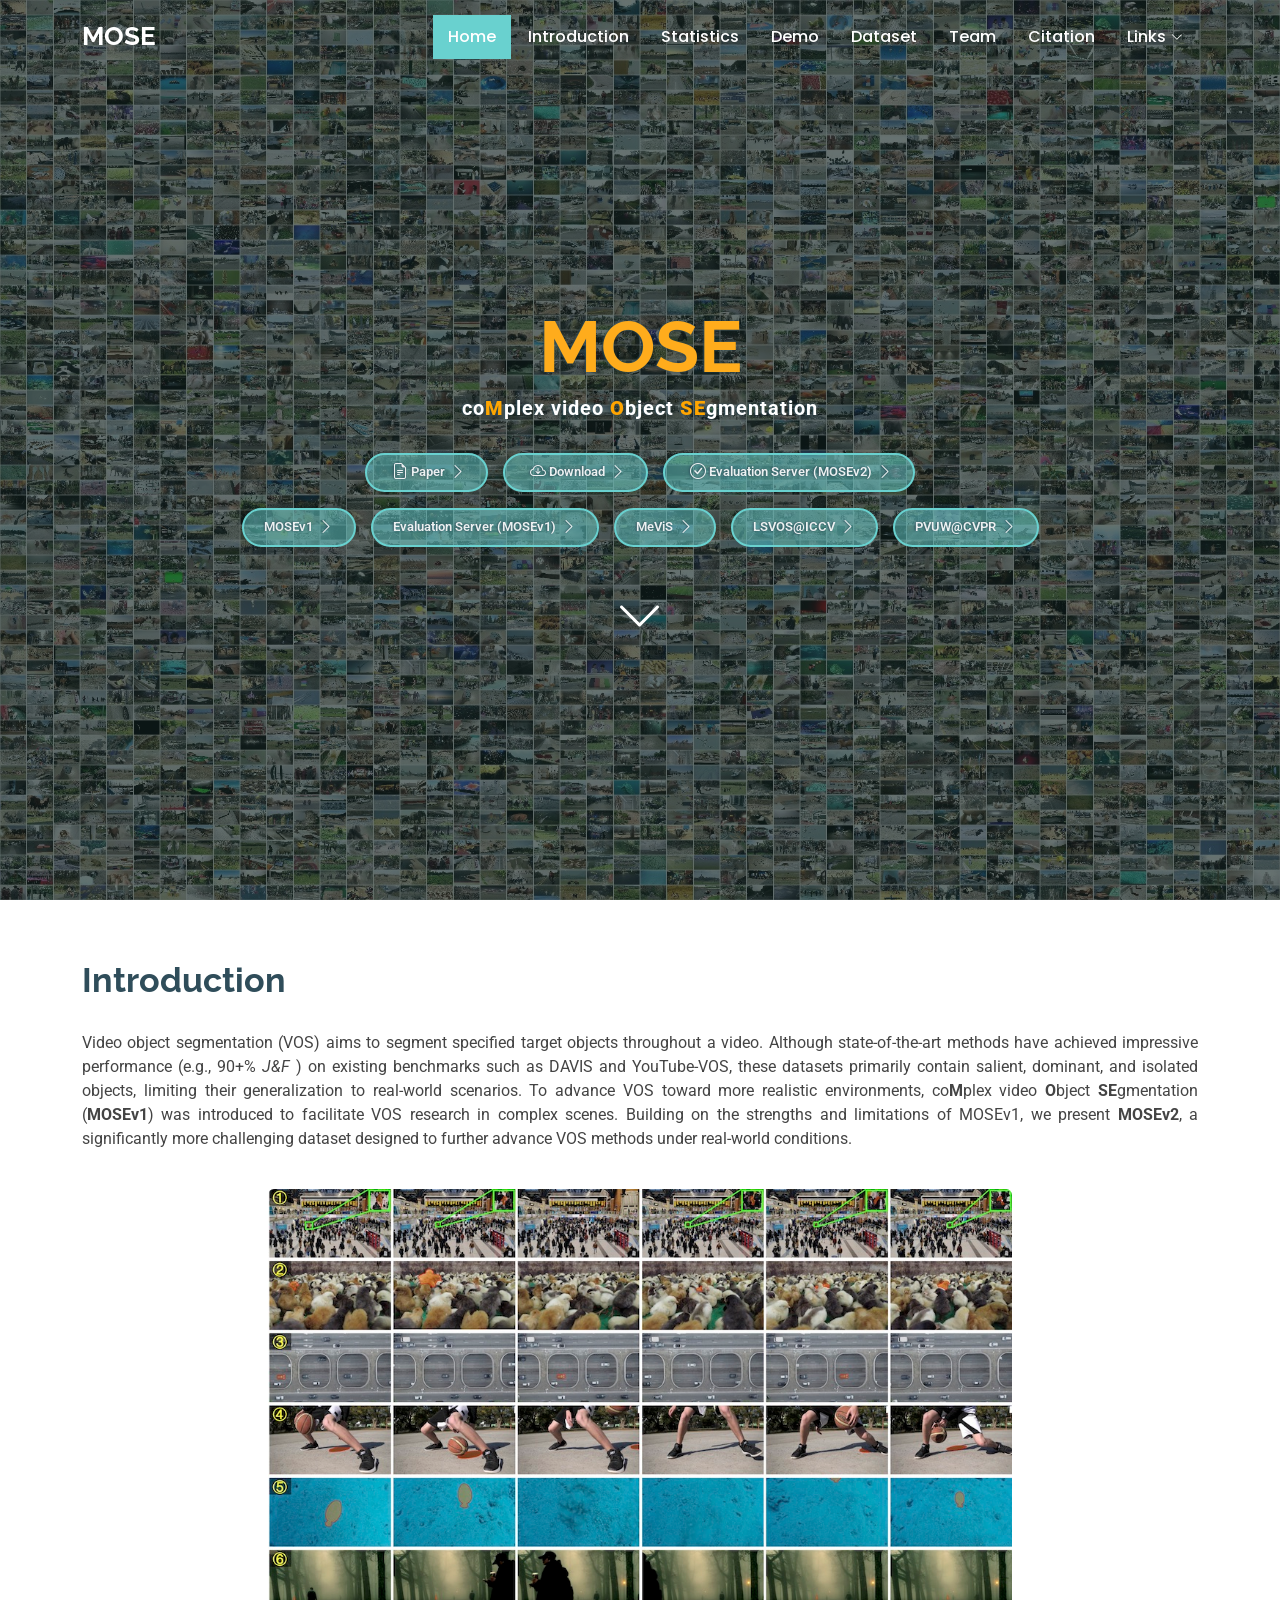
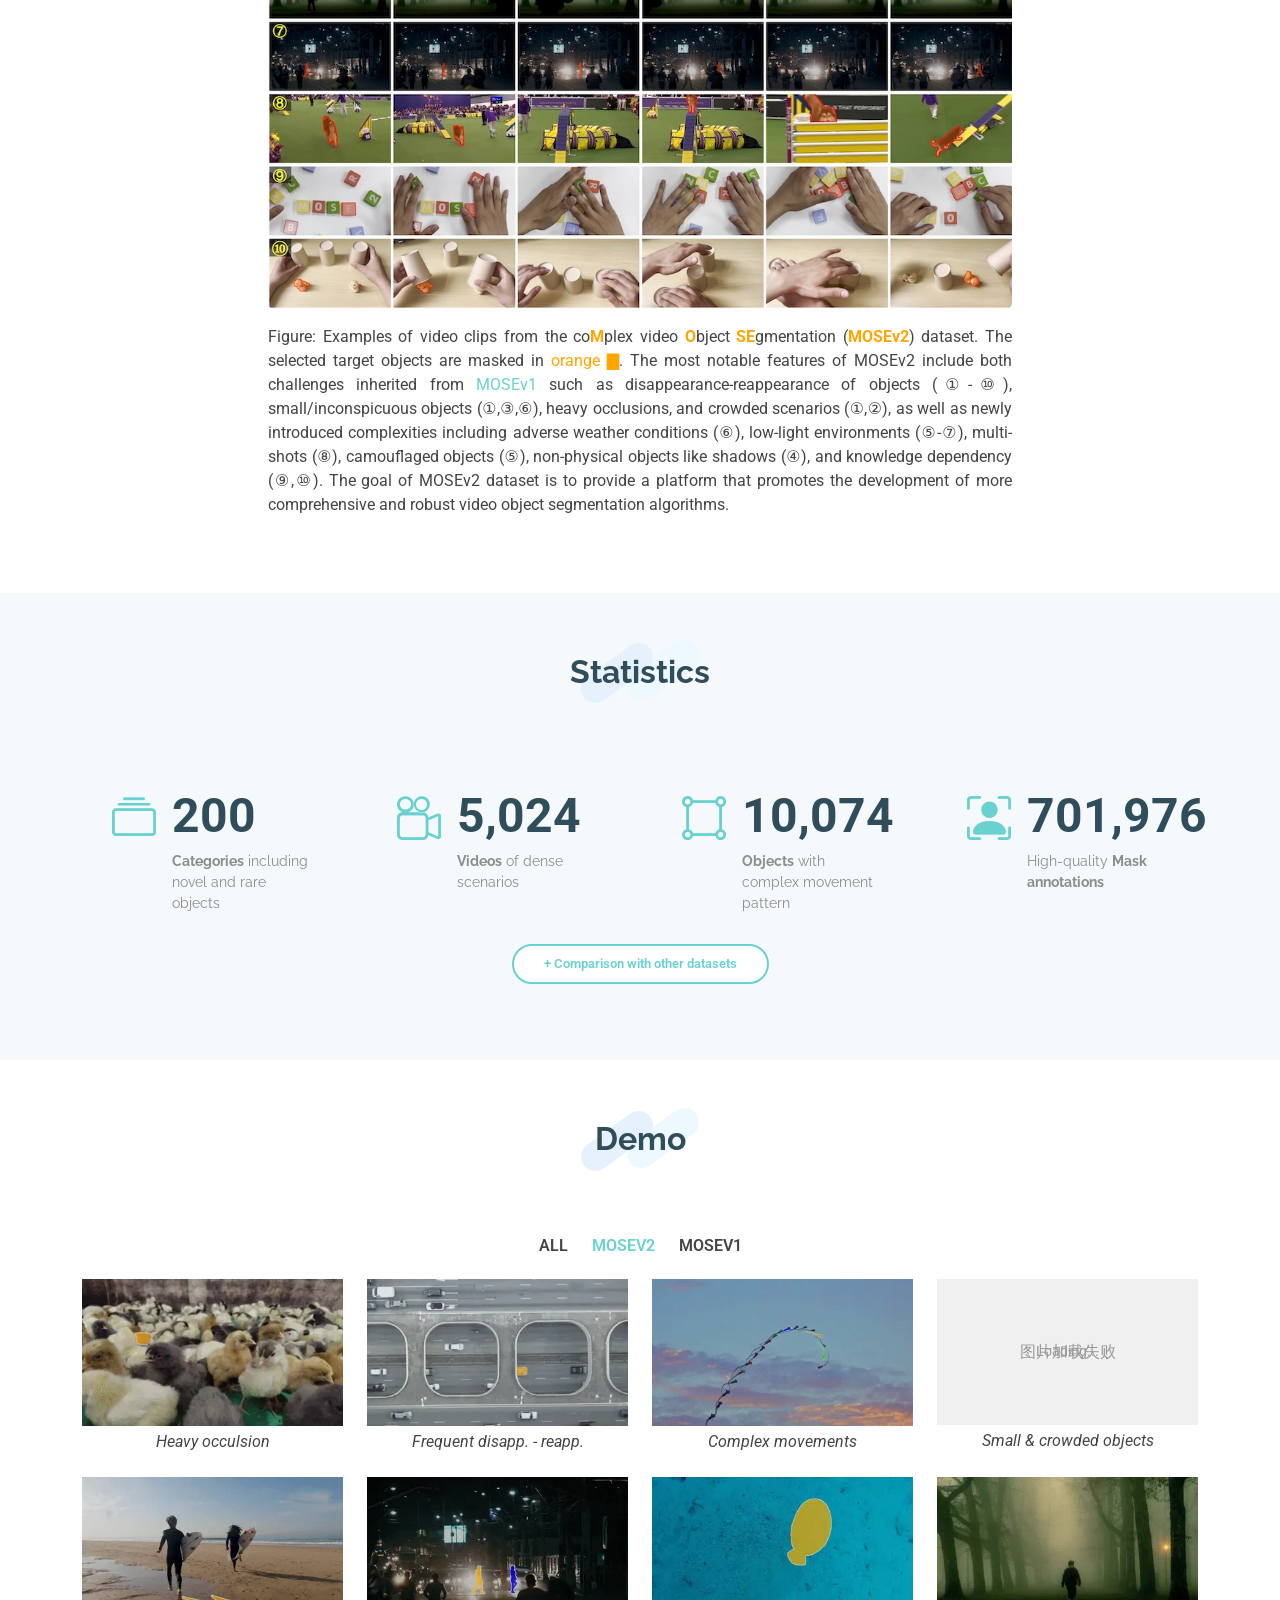
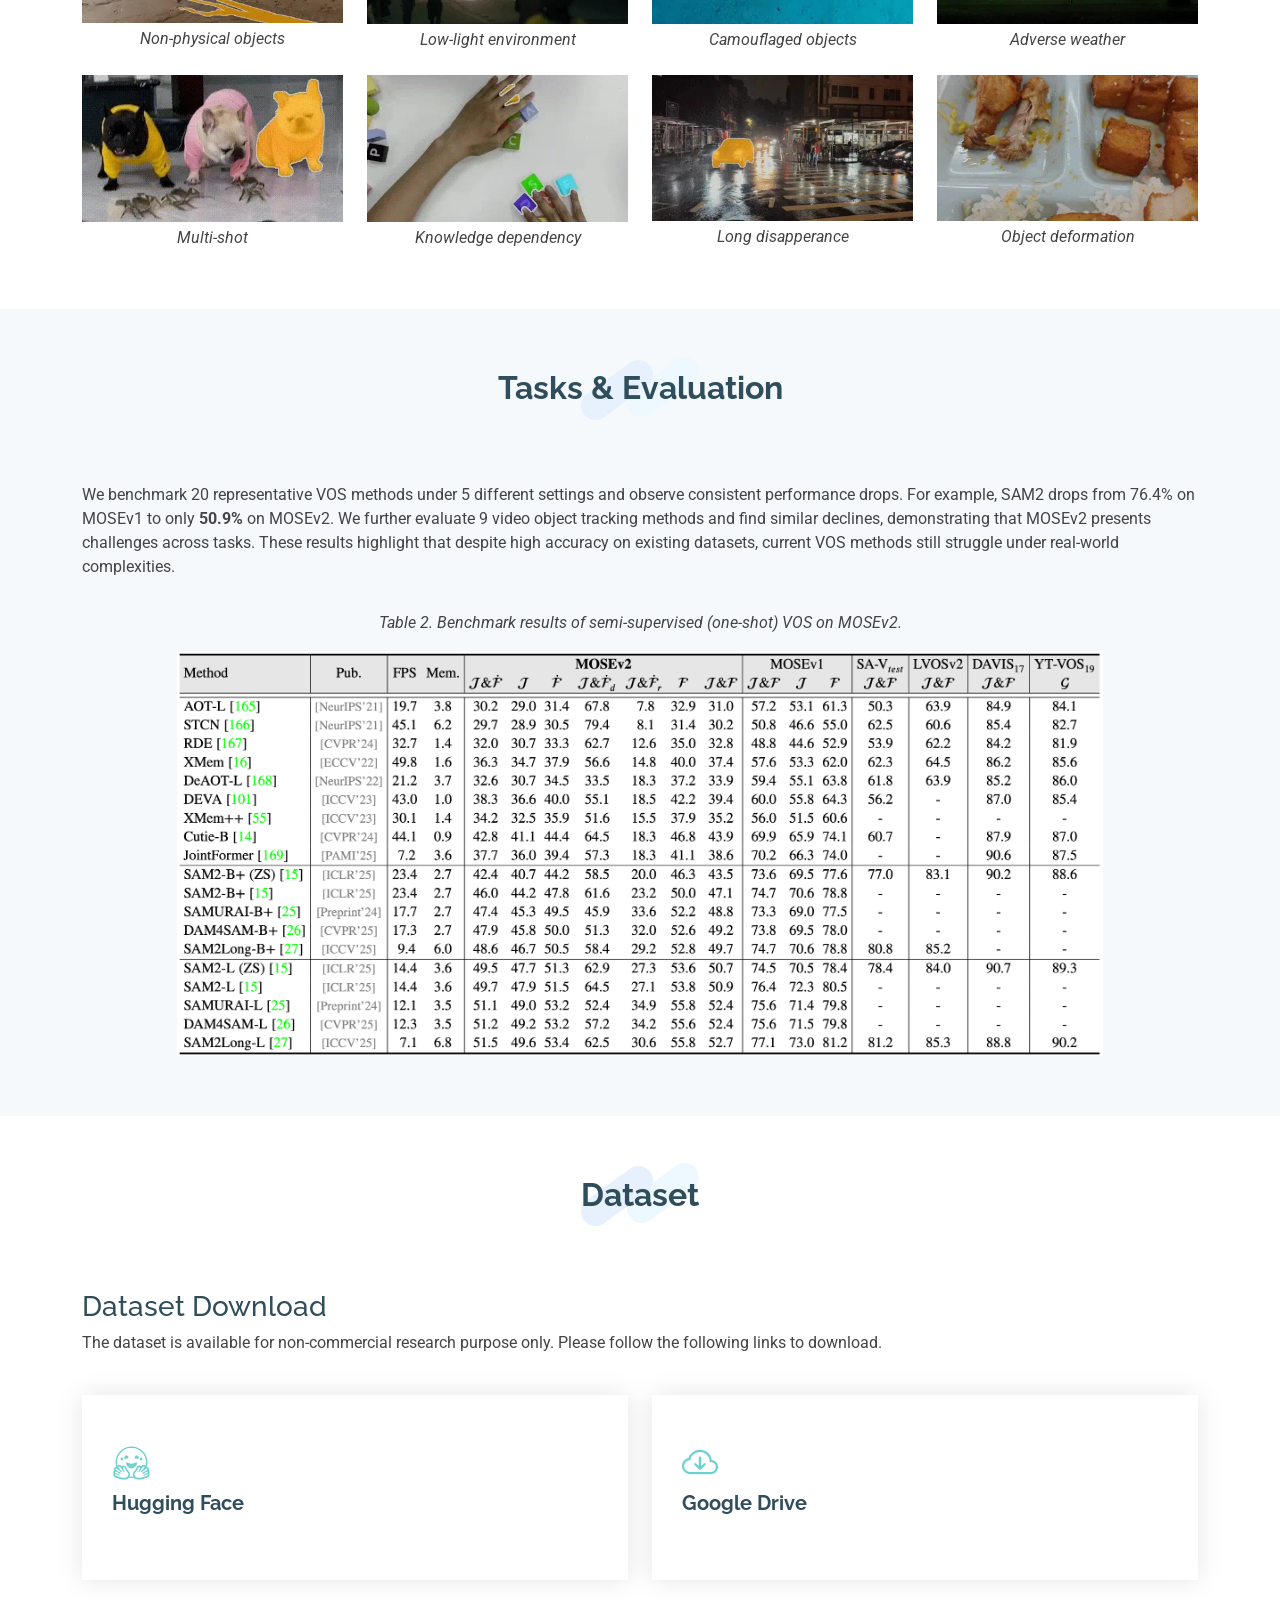
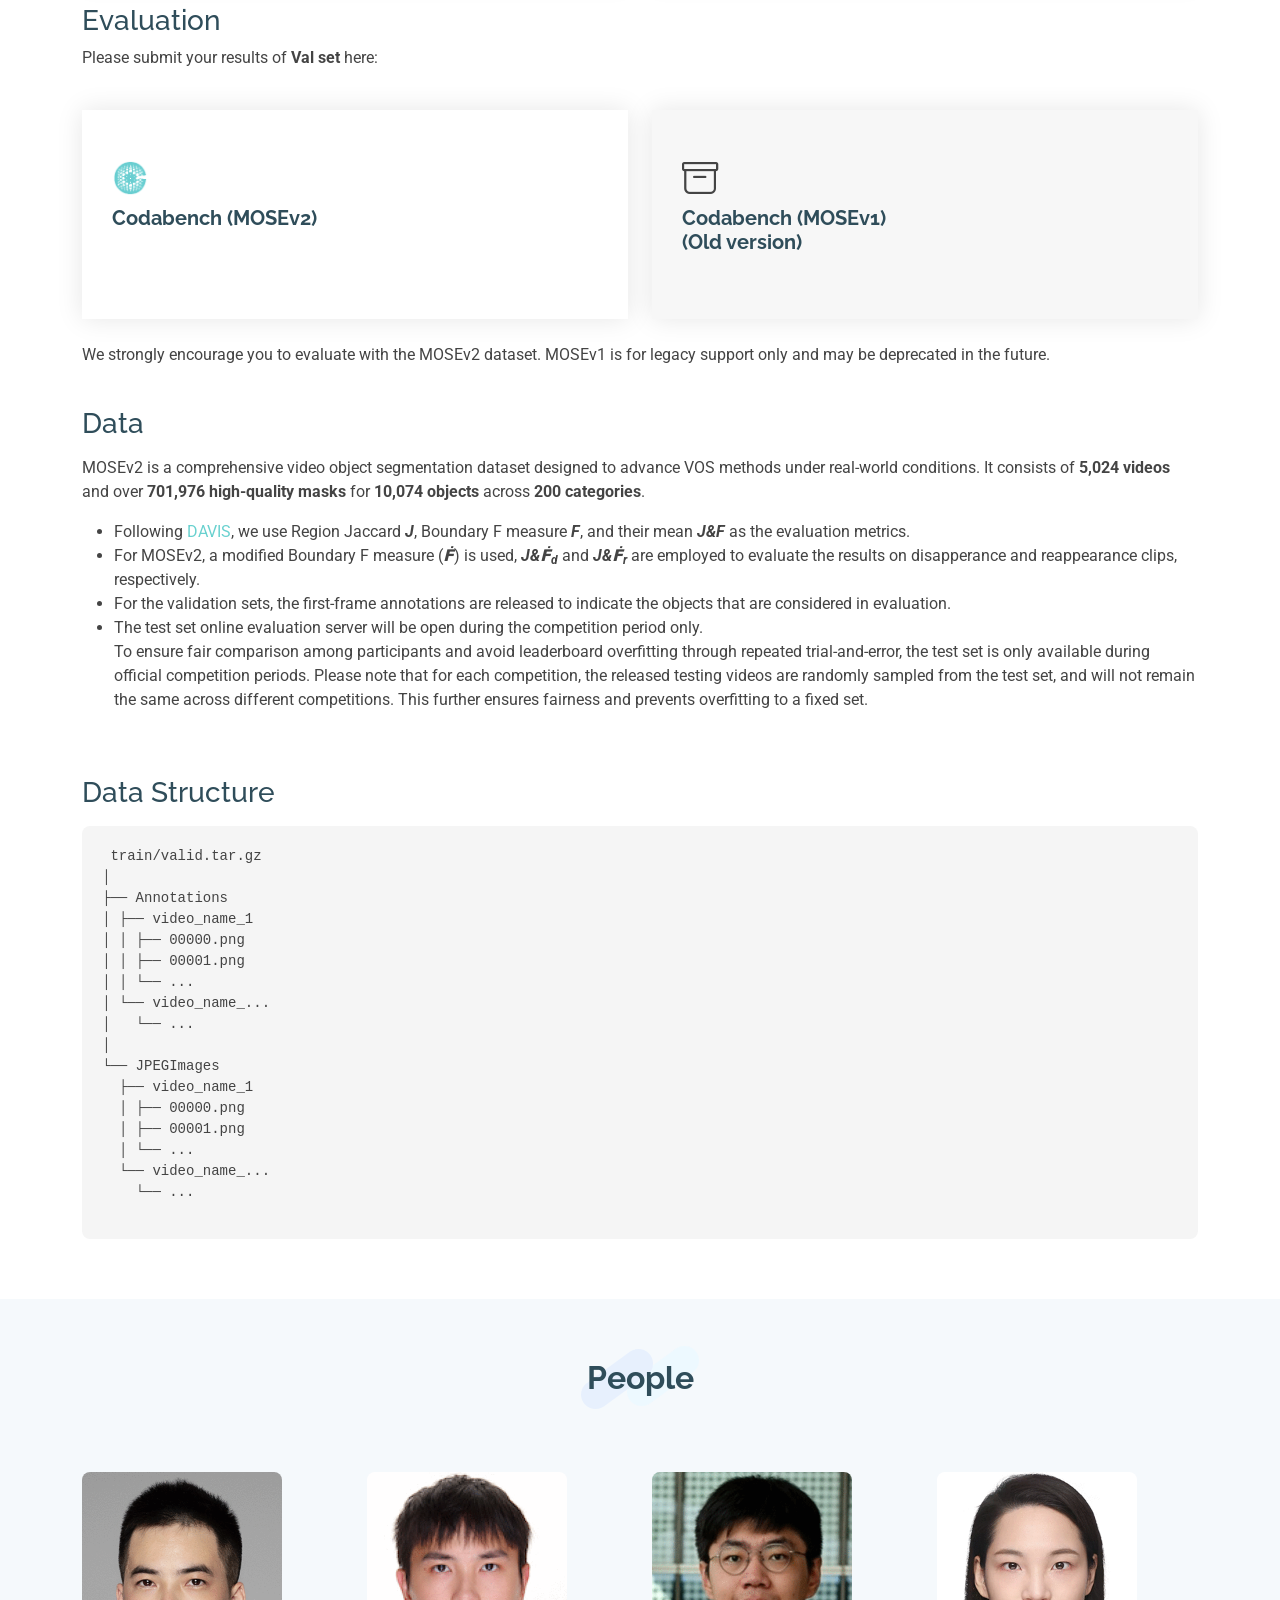
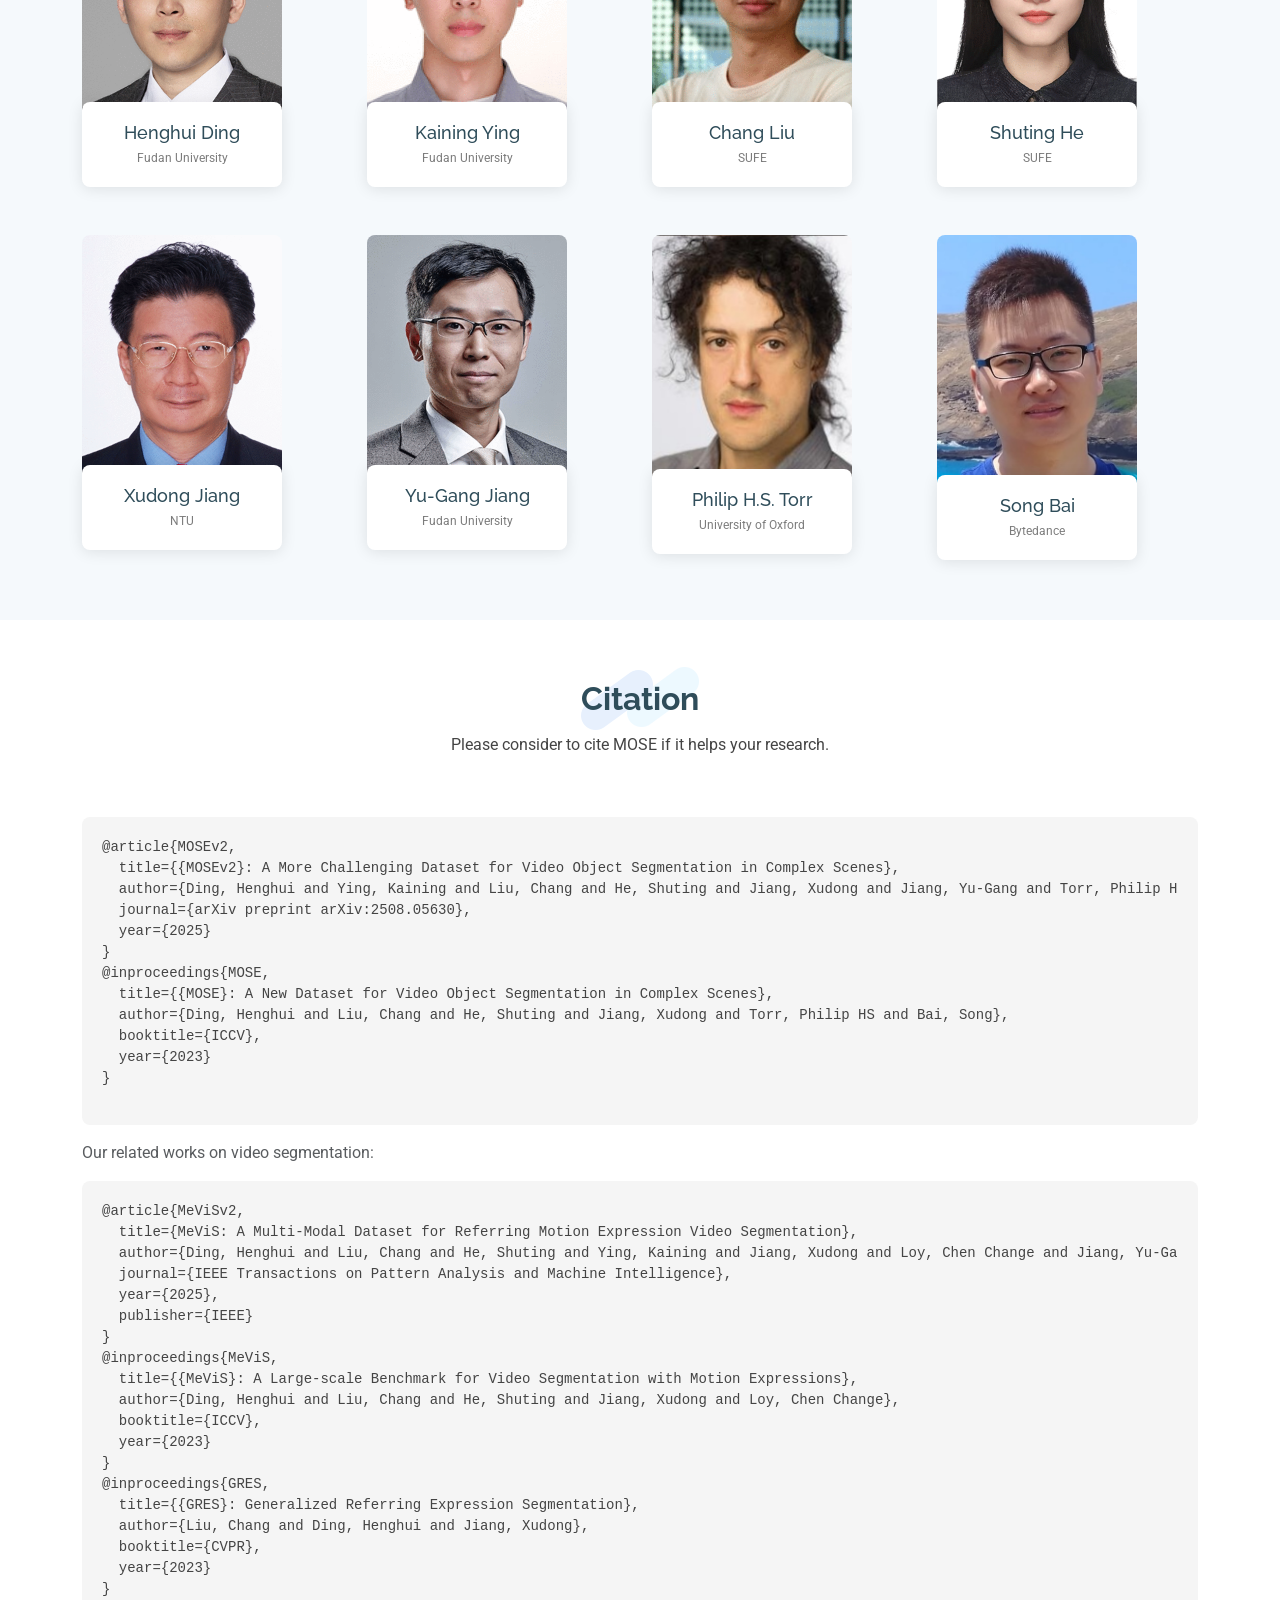
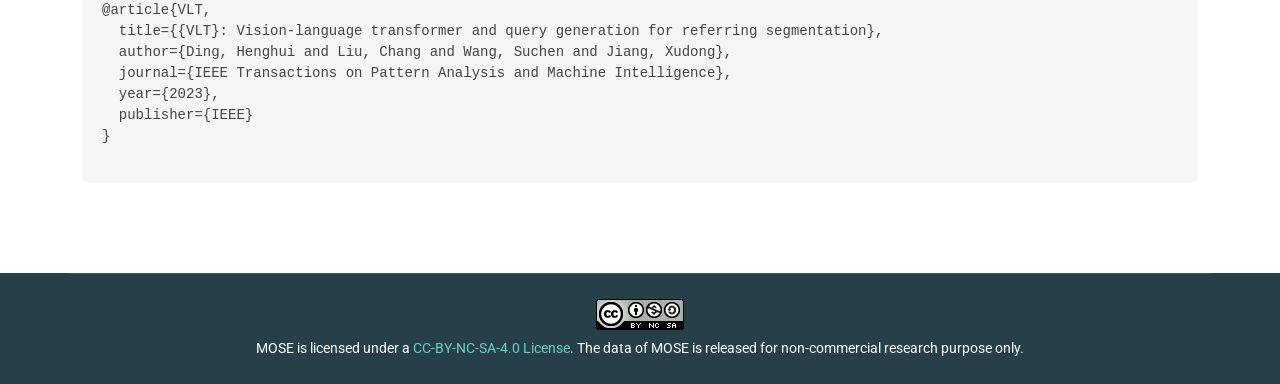
==== commit 3b76c9c2: "update" ====
--- a/index.html
+++ b/index.html
@@ -24,7 +24,7 @@
   <link href="assets/vendor/bootstrap-icons/bootstrap-icons.css" rel="stylesheet">
   <link href="assets/vendor/aos/aos.css" rel="stylesheet">
   <link href="assets/vendor/glightbox/css/glightbox.min.css" rel="stylesheet">
-  <link href="assets/vendor/swiper/swiper-bundle.min.css" rel="stylesheet">
+  <!-- <link href="assets/vendor/swiper/swiper-bundle.min.css" rel="stylesheet"> -->
 
   <!-- Main CSS File -->
   <link href="assets/css/main.css" rel="stylesheet">
@@ -78,7 +78,7 @@
     <!-- Hero Section -->
     <section id="hero" class="hero section accent-background">
 
-      <img src="images/main_background.jpg" alt="">
+      <img id="hero-bg" src="images/main_background.jpg" alt="">
 
       <div class="container text-center" data-aos="fade-up" data-aos-delay="100">
         <h2 style="text-transform: none; color:#FFAC1C;">MOSE</h2>
@@ -215,73 +215,73 @@
           <div class="row gy-4 isotope-container" data-aos="fade-up" data-aos-delay="200">
 
             <div class="col-lg-3 col-md-4 col-sm-4 portfolio-item isotope-item filter-v2">
-              <a href="images/demov2/1.webp" data-gallery="portfolio-gallery-app" class="glightbox preview-link"><img src="images/demov2/1.webp" class="img-fluid" alt=""></a>
+              <div class="lazy-image-container"><a href="images/demov2/1.webp" data-gallery="portfolio-gallery-app" class="glightbox preview-link"><img data-src="images/demov2/1.webp" class="img-fluid lazy-load" alt=""></a></div>
               <div class="mt-1 text-center">
                 <span style="font-style: italic;">Heavy occulsion</span>
               </div>
             </div><!-- End Portfolio Item -->
             <div class="col-lg-3 col-md-4 col-sm-4 portfolio-item isotope-item filter-v2">
-              <a href="images/demov2/2.webp" data-gallery="portfolio-gallery-app" class="glightbox preview-link"><img src="images/demov2/2.webp" class="img-fluid" alt=""></a>
+              <div class="lazy-image-container"><a href="images/demov2/2.webp" data-gallery="portfolio-gallery-app" class="glightbox preview-link"><img data-src="images/demov2/2.webp" class="img-fluid lazy-load" alt=""></a></div>
               <div class="mt-1 text-center">
                 <span style="font-style: italic;">Frequent disapp. - reapp.</span>
               </div>
             </div><!-- End Portfolio Item -->
             <div class="col-lg-3 col-md-4 col-sm-4 portfolio-item isotope-item filter-v2">
-              <a href="images/demov2/3.webp" data-gallery="portfolio-gallery-app" class="glightbox preview-link"><img src="images/demov2/3.webp" class="img-fluid" alt=""></a>
+              <div class="lazy-image-container"><a href="images/demov2/3.webp" data-gallery="portfolio-gallery-app" class="glightbox preview-link"><img data-src="images/demov2/3.webp" class="img-fluid lazy-load" alt=""></a></div>
               <div class="mt-1 text-center">
                 <span style="font-style: italic;">Complex movements</span>
               </div>
             </div><!-- End Portfolio Item -->
             <div class="col-lg-3 col-md-4 col-sm-4 portfolio-item isotope-item filter-v2">
-              <a href="images/demov2/4.webp" data-gallery="portfolio-gallery-app" class="glightbox preview-link"><img src="images/demov2/4.webp" class="img-fluid" alt=""></a>
+              <div class="lazy-image-container"><a href="images/demov2/4.webp" data-gallery="portfolio-gallery-app" class="glightbox preview-link"><img data-src="images/demov2/4.webp" class="img-fluid lazy-load" alt=""></a></div>
               <div class="mt-1 text-center">
                 <span style="font-style: italic;">Small & crowded objects</span>
               </div>
             </div><!-- End Portfolio Item -->
             <div class="col-lg-3 col-md-4 col-sm-4 portfolio-item isotope-item filter-v2">
-              <a href="images/demov2/5.webp" data-gallery="portfolio-gallery-app" class="glightbox preview-link"><img src="images/demov2/5.webp" class="img-fluid" alt=""></a>
+              <div class="lazy-image-container"><a href="images/demov2/5.webp" data-gallery="portfolio-gallery-app" class="glightbox preview-link"><img data-src="images/demov2/5.webp" class="img-fluid lazy-load" alt=""></a></div>
               <div class="mt-1 text-center">
                 <span style="font-style: italic;">Non-physical objects</span>
               </div>
             </div><!-- End Portfolio Item -->
             <div class="col-lg-3 col-md-4 col-sm-4 portfolio-item isotope-item filter-v2">
-              <a href="images/demov2/6.webp" data-gallery="portfolio-gallery-app" class="glightbox preview-link"><img src="images/demov2/6.webp" class="img-fluid" alt=""></a>
+              <div class="lazy-image-container"><a href="images/demov2/6.webp" data-gallery="portfolio-gallery-app" class="glightbox preview-link"><img data-src="images/demov2/6.webp" class="img-fluid lazy-load" alt=""></a></div>
               <div class="mt-1 text-center">
                 <span style="font-style: italic;">Low-light environment</span>
               </div>
             </div><!-- End Portfolio Item -->
             <div class="col-lg-3 col-md-4 col-sm-4 portfolio-item isotope-item filter-v2">
-              <a href="images/demov2/7.webp" data-gallery="portfolio-gallery-app" class="glightbox preview-link"><img src="images/demov2/7.webp" class="img-fluid" alt=""></a>
+              <div class="lazy-image-container"><a href="images/demov2/7.webp" data-gallery="portfolio-gallery-app" class="glightbox preview-link"><img data-src="images/demov2/7.webp" class="img-fluid lazy-load" alt=""></a></div>
               <div class="mt-1 text-center">
                 <span style="font-style: italic;">Camouflaged objects</span>
               </div>
             </div><!-- End Portfolio Item -->
             <div class="col-lg-3 col-md-4 col-sm-4 portfolio-item isotope-item filter-v2">
-              <a href="images/demov2/8.webp" data-gallery="portfolio-gallery-app" class="glightbox preview-link"><img src="images/demov2/8.webp" class="img-fluid" alt=""></a>
+              <div class="lazy-image-container"><a href="images/demov2/8.webp" data-gallery="portfolio-gallery-app" class="glightbox preview-link"><img data-src="images/demov2/8.webp" class="img-fluid lazy-load" alt=""></a></div>
               <div class="mt-1 text-center">
                 <span style="font-style: italic;">Adverse weather</span>
               </div>
             </div><!-- End Portfolio Item -->
             <div class="col-lg-3 col-md-4 col-sm-4 portfolio-item isotope-item filter-v2">
-              <a href="images/demov2/9.webp" data-gallery="portfolio-gallery-app" class="glightbox preview-link"><img src="images/demov2/9.webp" class="img-fluid" alt=""></a>
+              <div class="lazy-image-container"><a href="images/demov2/9.webp" data-gallery="portfolio-gallery-app" class="glightbox preview-link"><img data-src="images/demov2/9.webp" class="img-fluid lazy-load" alt=""></a></div>
               <div class="mt-1 text-center">
                 <span style="font-style: italic;">Multi-shot</span>
               </div>
             </div><!-- End Portfolio Item -->
             <div class="col-lg-3 col-md-4 col-sm-4 portfolio-item isotope-item filter-v2">
-              <a href="images/demov2/10.webp" data-gallery="portfolio-gallery-app" class="glightbox preview-link"><img src="images/demov2/10.webp" class="img-fluid" alt=""></a>
+              <div class="lazy-image-container"><a href="images/demov2/10.webp" data-gallery="portfolio-gallery-app" class="glightbox preview-link"><img data-src="images/demov2/10.webp" class="img-fluid lazy-load" alt=""></a></div>
               <div class="mt-1 text-center">
                 <span style="font-style: italic;">Knowledge dependency</span>
               </div>
             </div><!-- End Portfolio Item -->
             <div class="col-lg-3 col-md-4 col-sm-4 portfolio-item isotope-item filter-v2">
-              <a href="images/demov2/11.webp" data-gallery="portfolio-gallery-app" class="glightbox preview-link"><img src="images/demov2/11.webp" class="img-fluid" alt=""></a>
+              <div class="lazy-image-container"><a href="images/demov2/11.webp" data-gallery="portfolio-gallery-app" class="glightbox preview-link"><img data-src="images/demov2/11.webp" class="img-fluid lazy-load" alt=""></a></div>
               <div class="mt-1 text-center">
                 <span style="font-style: italic;">Long disapperance</span>
               </div>
             </div><!-- End Portfolio Item -->
             <div class="col-lg-3 col-md-4 col-sm-4 portfolio-item isotope-item filter-v2">
-              <a href="images/demov2/12.webp" data-gallery="portfolio-gallery-app" class="glightbox preview-link"><img src="images/demov2/12.webp" class="img-fluid" alt=""></a>
+              <div class="lazy-image-container"><a href="images/demov2/12.webp" data-gallery="portfolio-gallery-app" class="glightbox preview-link"><img data-src="images/demov2/12.webp" class="img-fluid lazy-load" alt=""></a></div>
               <div class="mt-1 text-center">
                 <span style="font-style: italic;">Object deformation</span>
               </div>
@@ -290,49 +290,49 @@
 
 
             <div class="col-lg-3 col-md-4 col-sm-4 portfolio-item isotope-item filter-v1">
-              <a href="images/demov1/1.webp" data-gallery="portfolio-gallery-app" class="glightbox preview-link"><img src="images/demov1/1.webp" class="img-fluid" alt=""></a>
+              <div class="lazy-image-container"><a href="images/demov1/1.webp" data-gallery="portfolio-gallery-app" class="glightbox preview-link"><img data-src="images/demov1/1.webp" class="img-fluid lazy-load" alt=""></a></div>
               <div class="mt-1 text-center">
                 <span style="font-style: italic;"></span>
               </div>
             </div><!-- End Portfolio Item -->
             <div class="col-lg-3 col-md-4 col-sm-4 portfolio-item isotope-item filter-v1">
-              <a href="images/demov1/2.webp" data-gallery="portfolio-gallery-app" class="glightbox preview-link"><img src="images/demov1/2.webp" class="img-fluid" alt=""></a>
+              <div class="lazy-image-container"><a href="images/demov1/2.webp" data-gallery="portfolio-gallery-app" class="glightbox preview-link"><img data-src="images/demov1/2.webp" class="img-fluid lazy-load" alt=""></a></div>
               <div class="mt-1 text-center">
                 <span style="font-style: italic;"></span>
               </div>
             </div><!-- End Portfolio Item -->
             <div class="col-lg-3 col-md-4 col-sm-4 portfolio-item isotope-item filter-v1">
-              <a href="images/demov1/3.webp" data-gallery="portfolio-gallery-app" class="glightbox preview-link"><img src="images/demov1/3.webp" class="img-fluid" alt=""></a>
+              <div class="lazy-image-container"><a href="images/demov1/3.webp" data-gallery="portfolio-gallery-app" class="glightbox preview-link"><img data-src="images/demov1/3.webp" class="img-fluid lazy-load" alt=""></a></div>
               <div class="mt-1 text-center">
                 <span style="font-style: italic;"></span>
               </div>
             </div><!-- End Portfolio Item -->
             <div class="col-lg-3 col-md-4 col-sm-4 portfolio-item isotope-item filter-v1">
-              <a href="images/demov1/4.webp" data-gallery="portfolio-gallery-app" class="glightbox preview-link"><img src="images/demov1/4.webp" class="img-fluid" alt=""></a>
+              <div class="lazy-image-container"><a href="images/demov1/4.webp" data-gallery="portfolio-gallery-app" class="glightbox preview-link"><img data-src="images/demov1/4.webp" class="img-fluid lazy-load" alt=""></a></div>
               <div class="mt-1 text-center">
                 <span style="font-style: italic;"></span>
               </div>
             </div><!-- End Portfolio Item -->
             <div class="col-lg-3 col-md-4 col-sm-4 portfolio-item isotope-item filter-v1">
-              <a href="images/demov1/5.webp" data-gallery="portfolio-gallery-app" class="glightbox preview-link"><img src="images/demov1/5.webp" class="img-fluid" alt=""></a>
+              <div class="lazy-image-container"><a href="images/demov1/5.webp" data-gallery="portfolio-gallery-app" class="glightbox preview-link"><img data-src="images/demov1/5.webp" class="img-fluid lazy-load" alt=""></a></div>
               <div class="mt-1 text-center">
                 <span style="font-style: italic;"></span>
               </div>
             </div><!-- End Portfolio Item -->
             <div class="col-lg-3 col-md-4 col-sm-4 portfolio-item isotope-item filter-v1">
-              <a href="images/demov1/6.webp" data-gallery="portfolio-gallery-app" class="glightbox preview-link"><img src="images/demov1/6.webp" class="img-fluid" alt=""></a>
+              <div class="lazy-image-container"><a href="images/demov1/6.webp" data-gallery="portfolio-gallery-app" class="glightbox preview-link"><img data-src="images/demov1/6.webp" class="img-fluid lazy-load" alt=""></a></div>
               <div class="mt-1 text-center">
                 <span style="font-style: italic;"></span>
               </div>
             </div><!-- End Portfolio Item -->
             <div class="col-lg-3 col-md-4 col-sm-4 portfolio-item isotope-item filter-v1">
-              <a href="images/demov1/7.webp" data-gallery="portfolio-gallery-app" class="glightbox preview-link"><img src="images/demov1/7.webp" class="img-fluid" alt=""></a>
+              <div class="lazy-image-container"><a href="images/demov1/7.webp" data-gallery="portfolio-gallery-app" class="glightbox preview-link"><img data-src="images/demov1/7.webp" class="img-fluid lazy-load" alt=""></a></div>
               <div class="mt-1 text-center">
                 <span style="font-style: italic;"></span>
               </div>
             </div><!-- End Portfolio Item -->
             <div class="col-lg-3 col-md-4 col-sm-4 portfolio-item isotope-item filter-v1">
-              <a href="images/demov1/8.webp" data-gallery="portfolio-gallery-app" class="glightbox preview-link"><img src="images/demov1/8.webp" class="img-fluid" alt=""></a>
+              <div class="lazy-image-container"><a href="images/demov1/8.webp" data-gallery="portfolio-gallery-app" class="glightbox preview-link"><img data-src="images/demov1/8.webp" class="img-fluid lazy-load" alt=""></a></div>
               <div class="mt-1 text-center">
                 <span style="font-style: italic;"></span>
               </div>
@@ -504,7 +504,7 @@
           <div class="col-xl-3 col-md-3 col-sm-4 d-flex" data-aos="zoom-in" data-aos-delay="200">
             <div class="team-member">
               <div class="member-img">
-                <img src="images/people/ding.gif" class="img-fluid" alt="">
+                <div class="lazy-image-container"><img data-src="images/people/ding.gif" class="img-fluid lazy-load" alt=""></div>
               </div>
               <div class="member-info">
 
@@ -517,7 +517,7 @@
           <div class="col-xl-3 col-md-3 col-sm-4 d-flex" data-aos="zoom-in" data-aos-delay="200">
             <div class="team-member">
               <div class="member-img">
-                <img src="images/people/ying.gif" class="img-fluid" alt="">
+                <div class="lazy-image-container"><img data-src="images/people/ying.gif" class="img-fluid lazy-load" alt=""></div>
               </div>
               <div class="member-info">
 
@@ -530,7 +530,7 @@
           <div class="col-xl-3 col-md-3 col-sm-4 d-flex" data-aos="zoom-in" data-aos-delay="200">
             <div class="team-member">
               <div class="member-img">
-                <img src="images/people/liu.gif" class="img-fluid" alt="">
+                <div class="lazy-image-container"><img data-src="images/people/liu.gif" class="img-fluid lazy-load" alt=""></div>
               </div>
               <div class="member-info">
 
@@ -543,7 +543,7 @@
           <div class="col-xl-3 col-md-3 col-sm-4 d-flex" data-aos="zoom-in" data-aos-delay="200">
             <div class="team-member">
               <div class="member-img">
-                <img src="images/people/he.gif" class="img-fluid" alt="">
+                <div class="lazy-image-container"><img data-src="images/people/he.gif" class="img-fluid lazy-load" alt=""></div>
               </div>
               <div class="member-info">
 
@@ -556,7 +556,7 @@
           <div class="col-xl-3 col-md-3 col-sm-4 d-flex" data-aos="zoom-in" data-aos-delay="200">
             <div class="team-member">
               <div class="member-img">
-                <img src="images/people/jiang.gif" class="img-fluid" alt="">
+                <div class="lazy-image-container"><img data-src="images/people/jiang.gif" class="img-fluid lazy-load" alt=""></div>
               </div>
               <div class="member-info">
 
@@ -569,7 +569,7 @@
           <div class="col-xl-3 col-md-3 col-sm-4 d-flex" data-aos="zoom-in" data-aos-delay="200">
             <div class="team-member">
               <div class="member-img">
-                <img src="images/people/yjiang.gif" class="img-fluid" alt="">
+                <div class="lazy-image-container"><img data-src="images/people/yjiang.gif" class="img-fluid lazy-load" alt=""></div>
               </div>
               <div class="member-info">
 
@@ -582,7 +582,7 @@
           <div class="col-xl-3 col-md-3 col-sm-4 d-flex" data-aos="zoom-in" data-aos-delay="200">
             <div class="team-member">
               <div class="member-img">
-                <img src="images/people/philip.jpg" class="img-fluid" alt="">
+                <div class="lazy-image-container"><img data-src="images/people/philip.jpg" class="img-fluid lazy-load" alt=""></div>
               </div>
               <div class="member-info">
 
@@ -595,7 +595,7 @@
           <div class="col-xl-3 col-md-3 col-sm-4 d-flex" data-aos="zoom-in" data-aos-delay="200">
             <div class="team-member">
               <div class="member-img">
-                <img src="images/people/song.jpg" class="img-fluid" alt="">
+                <div class="lazy-image-container"><img data-src="images/people/song.jpg" class="img-fluid lazy-load" alt=""></div>
               </div>
               <div class="member-info">
 
@@ -701,14 +701,12 @@
 
   <!-- Vendor JS Files -->
   <script src="assets/vendor/bootstrap/js/bootstrap.bundle.min.js"></script>
-  <script src="assets/vendor/php-email-form/validate.js"></script>
   <script src="assets/vendor/aos/aos.js"></script>
   <script src="assets/vendor/purecounter/purecounter_vanilla.js"></script>
   <script src="assets/vendor/glightbox/js/glightbox.min.js"></script>
   <script src="assets/vendor/imagesloaded/imagesloaded.pkgd.min.js"></script>
   <script src="assets/vendor/isotope-layout/isotope.pkgd.min.js"></script>
-  <script src="assets/vendor/swiper/swiper-bundle.min.js"></script>
-  <script src="assets/vendor/lottie/lottie-player.js"></script>
+  <!-- <script src="assets/vendor/swiper/swiper-bundle.min.js"></script> -->
 
   <!-- Main JS File -->
   <script src="assets/js/main.js"></script>
--- a/assets/css/main.css
+++ b/assets/css/main.css
@@ -1811,4 +1811,88 @@
   padding: 20px;
   border-radius: 8px;
   overflow-x: auto;
+}
+
+/*--------------------------------------------------------------
+# Lazy Loading Styles for Portfolio Section Only
+--------------------------------------------------------------*/
+#portfolio .lazy-image-container {
+  position: relative;
+  background-color: #f0f0f0;
+  display: flex;
+  align-items: center;
+  justify-content: center;
+  aspect-ratio: 400 / 224;
+  width: 100%;
+}
+#portfolio .lazy-image-container::before {
+  content: "Loading...";
+  position: absolute;
+  color: #999;
+  font-size: 14px;
+  z-index: 1;
+}
+#portfolio .lazy-image-container img {
+  opacity: 0;
+  transition: opacity 0.3s;
+  position: relative;
+  z-index: 2;
+  width: 100%;
+  height: auto;
+}
+#portfolio .lazy-image-container img.loaded {
+  opacity: 1;
+  position: static;
+  z-index: auto;
+}
+#portfolio .lazy-image-container.loaded::before {
+  display: none;
+}
+#portfolio img.lazy-load {
+  background-color: #f0f0f0;
+}
+#portfolio img.lazy-load.loaded {
+  background-color: transparent;
+}
+
+/*--------------------------------------------------------------
+# Lazy Loading Styles for Team Section
+--------------------------------------------------------------*/
+#team .lazy-image-container {
+  position: relative;
+  background-color: #f0f0f0;
+  display: flex;
+  align-items: center;
+  justify-content: center;
+  width: 100%;
+  aspect-ratio: 1 / 1;
+}
+#team .lazy-image-container::before {
+  content: "Loading...";
+  position: absolute;
+  color: #999;
+  font-size: 14px;
+  z-index: 1;
+}
+#team .lazy-image-container img {
+  opacity: 0;
+  transition: opacity 0.3s;
+  position: relative;
+  z-index: 2;
+  width: 100%;
+  height: auto;
+}
+#team .lazy-image-container img.loaded {
+  opacity: 1;
+  position: static;
+  z-index: auto;
+}
+#team .lazy-image-container.loaded::before {
+  display: none;
+}
+#team img.lazy-load {
+  background-color: #f0f0f0;
+}
+#team img.lazy-load.loaded {
+  background-color: transparent;
 }
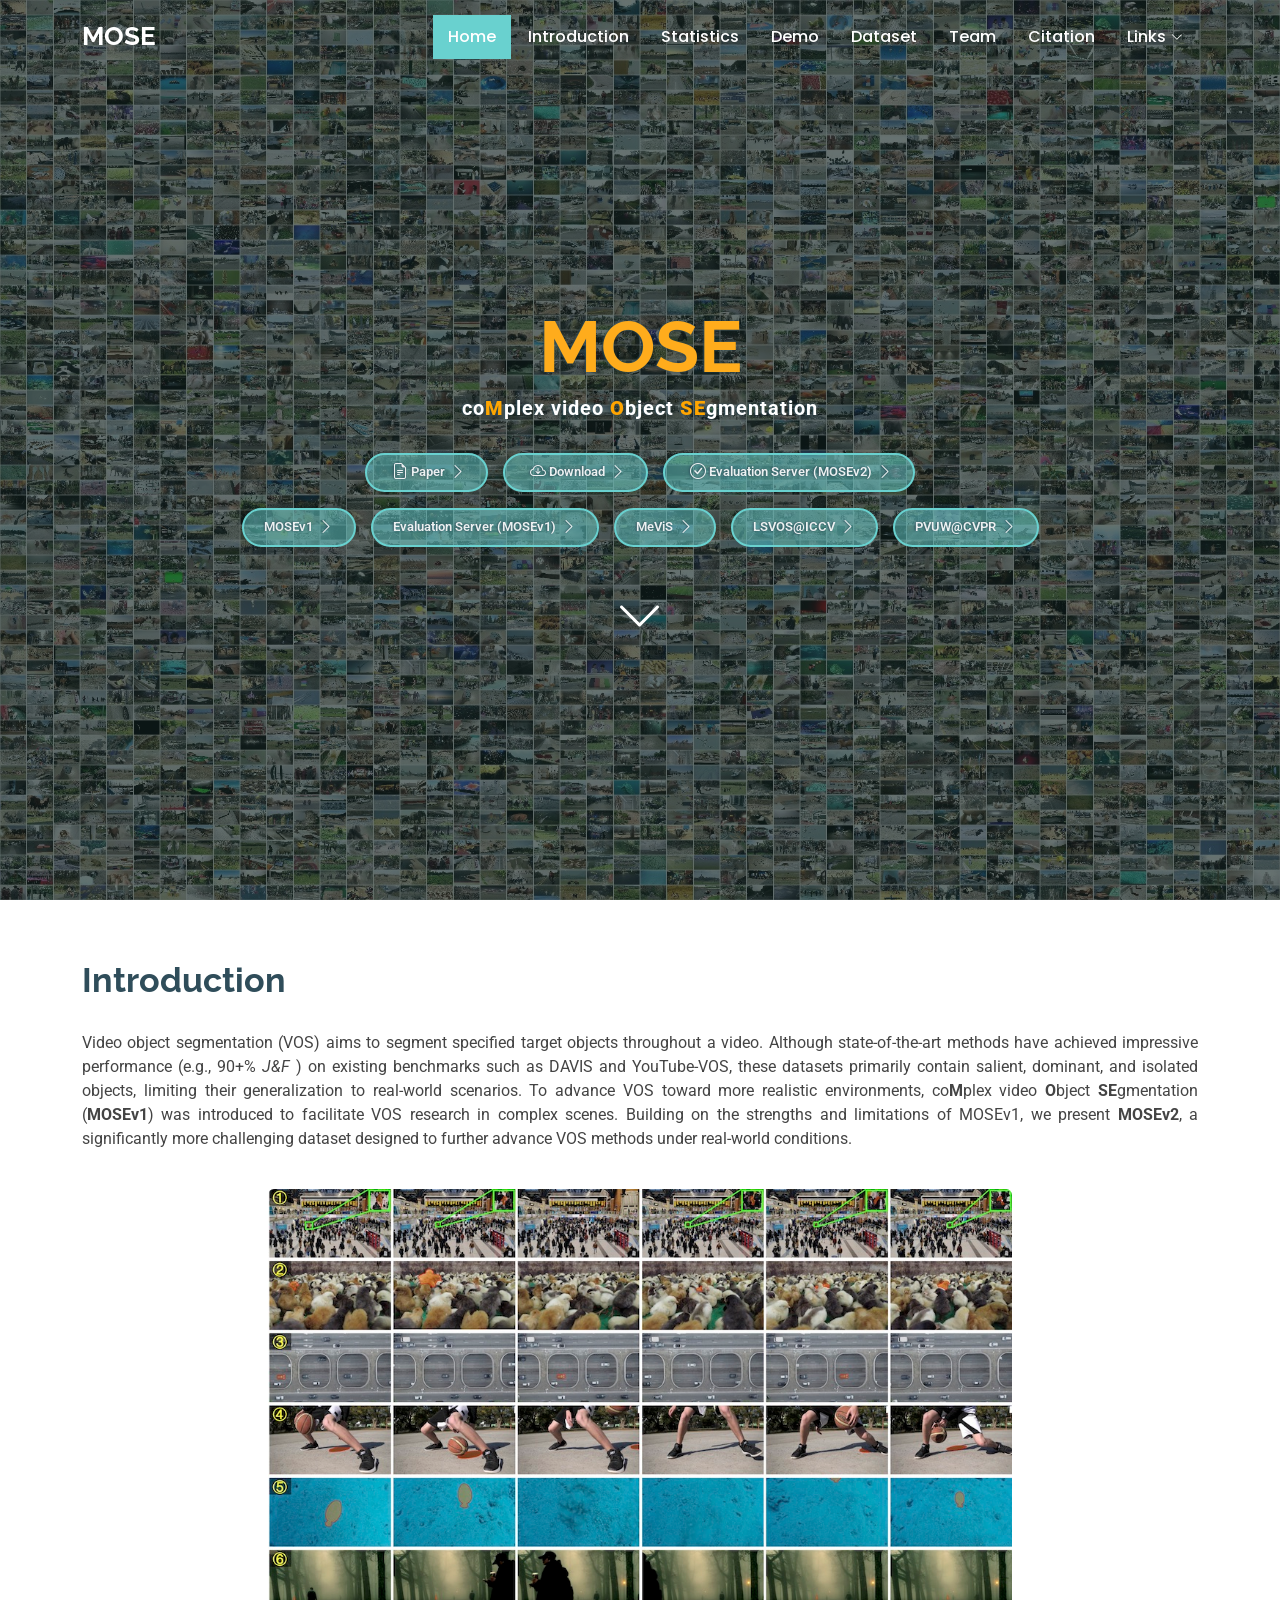
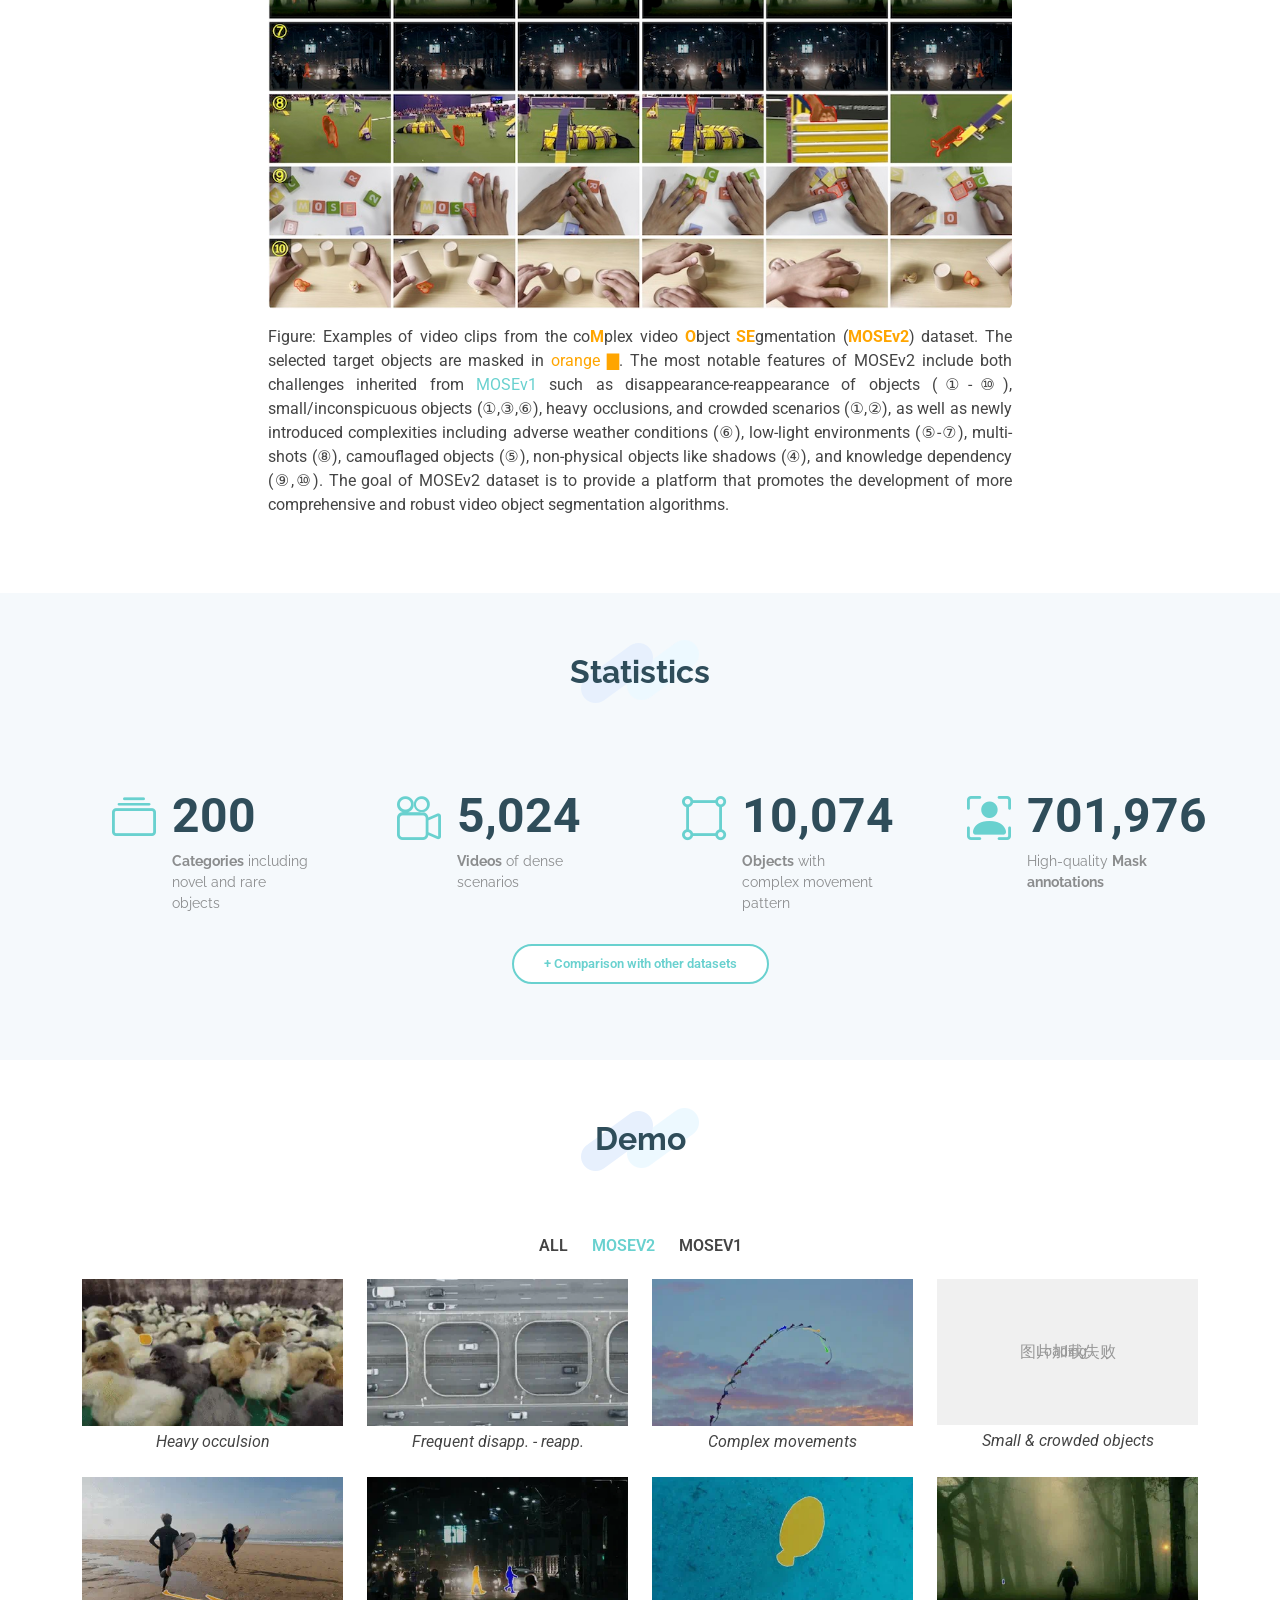
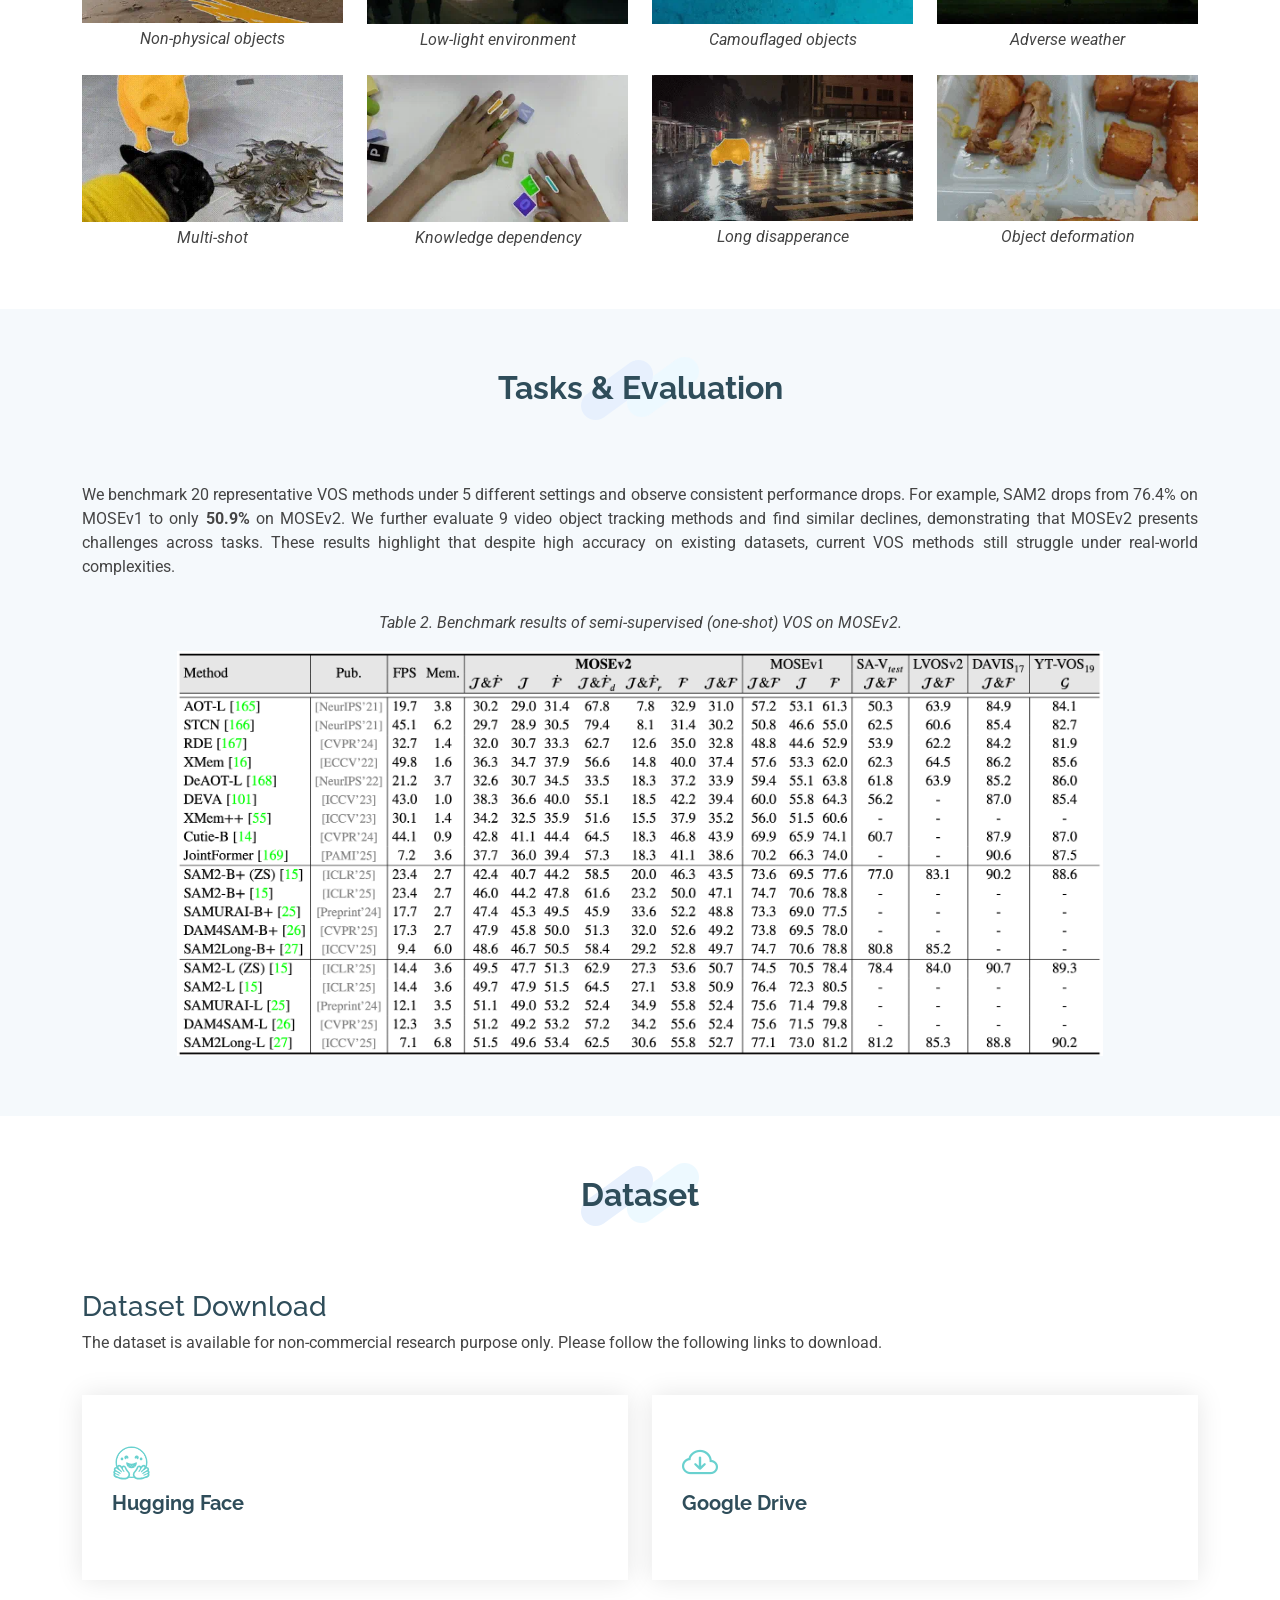
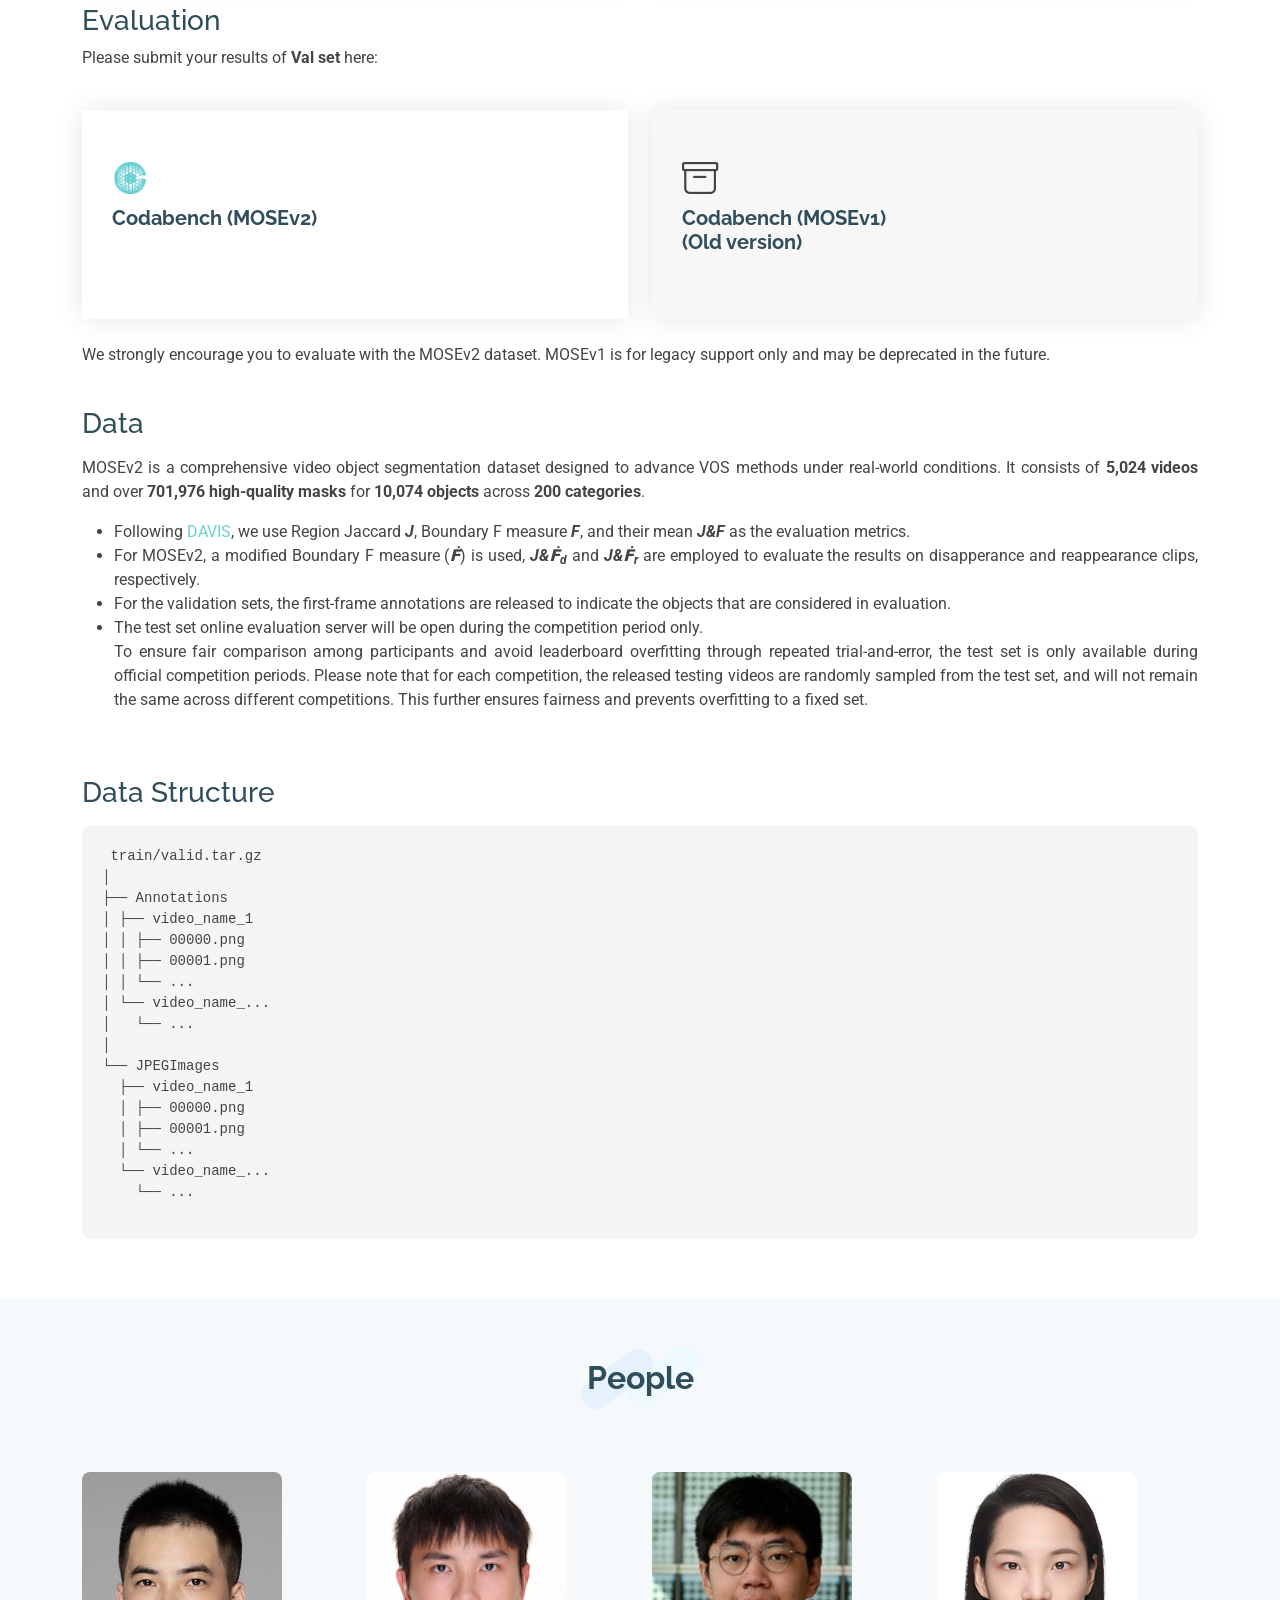
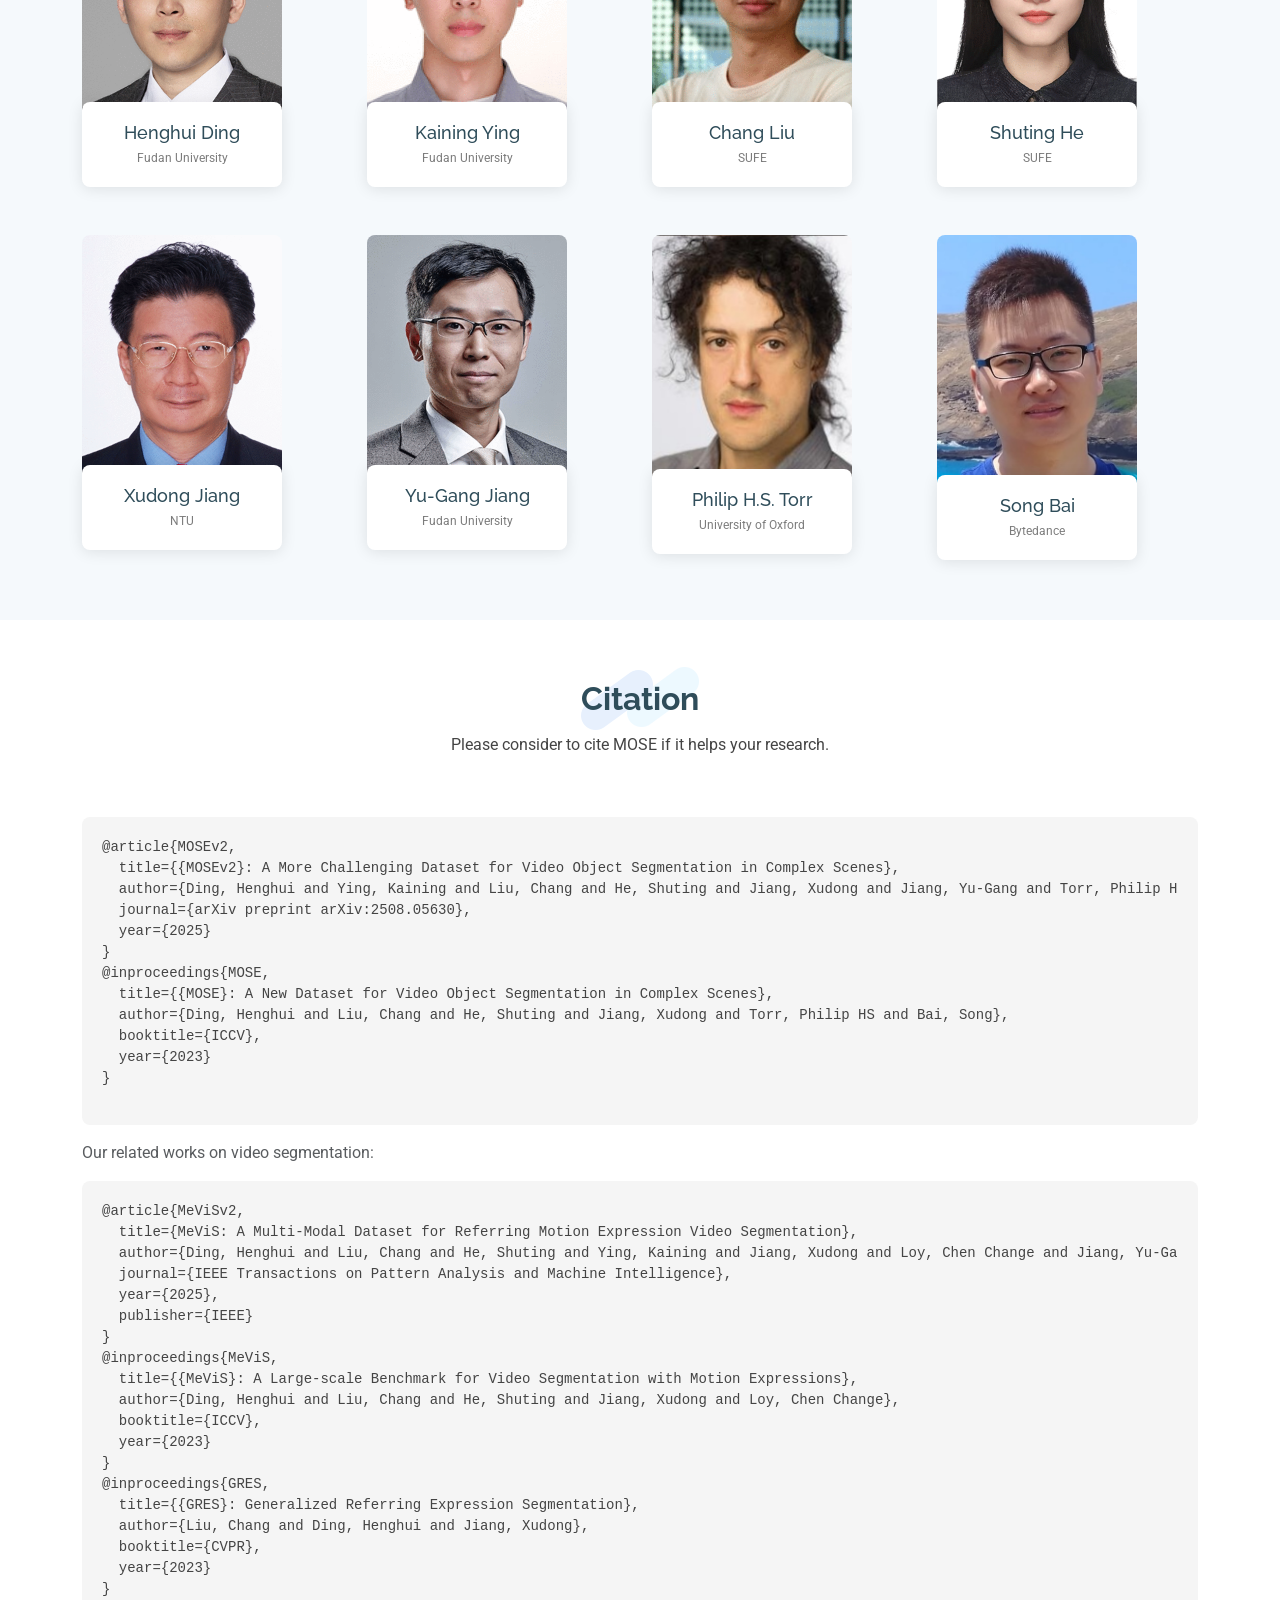
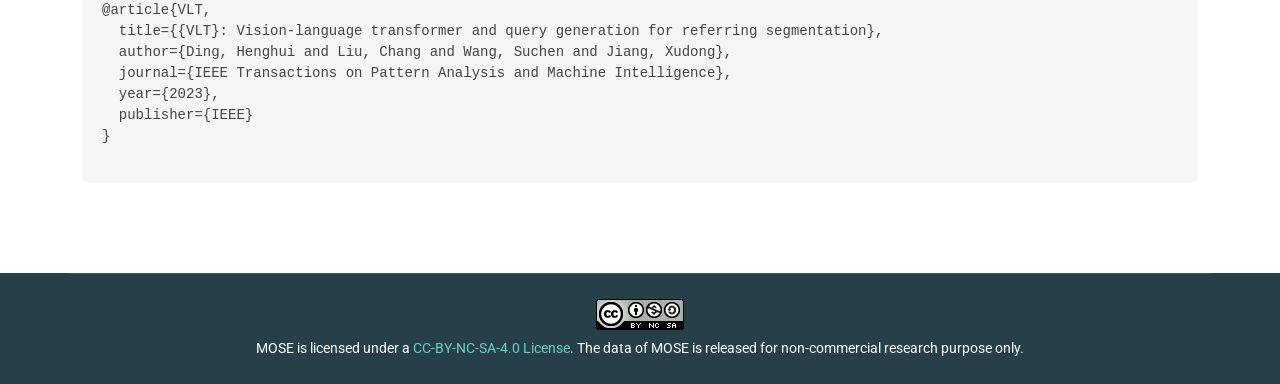
==== commit 4bf86dd1: "fix link" ====
--- a/index.html
+++ b/index.html
@@ -91,7 +91,7 @@
 
         <div class="icon-list mt-3">
           <a rel="nofollow noopener noreferrer" target="_blank" href="MOSEv1/" class="hero-btn align-self-center align-self-l-start"><span style="text-transform: none;">MOSEv1</span> <i class="bi bi-chevron-right"></i></a>
-          <a rel="nofollow noopener noreferrer" target="_blank" href="https://www.codabench.org/competitions/10062/" class="hero-btn align-self-center align-self-l-start"><span>Evaluation&nbsp;Server (MOSEv1)</span> <i class="bi bi-chevron-right"></i></a>
+          <a rel="nofollow noopener noreferrer" target="_blank" href="https://codalab.lisn.upsaclay.fr/competitions/10703" class="hero-btn align-self-center align-self-l-start"><span>Evaluation&nbsp;Server (MOSEv1)</span> <i class="bi bi-chevron-right"></i></a>
 
           <a rel="nofollow noopener noreferrer" target="_blank" href="https://henghuiding.com/MeViS/" class="hero-btn align-self-center align-self-l-start"><span>MeViS</span> <i class="bi bi-chevron-right"></i></a>
           <a rel="nofollow noopener noreferrer" target="_blank" href="https://LSVOS.github.io/" class="hero-btn align-self-center align-self-l-start"><span>LSVOS@ICCV</span> <i class="bi bi-chevron-right"></i></a>
--- a/assets/css/main.css
+++ b/assets/css/main.css
@@ -728,6 +728,9 @@
   }
 }
 
+.content {
+  text-align: justify;
+}
 /*--------------------------------------------------------------
 # Global Section Titles
 --------------------------------------------------------------*/
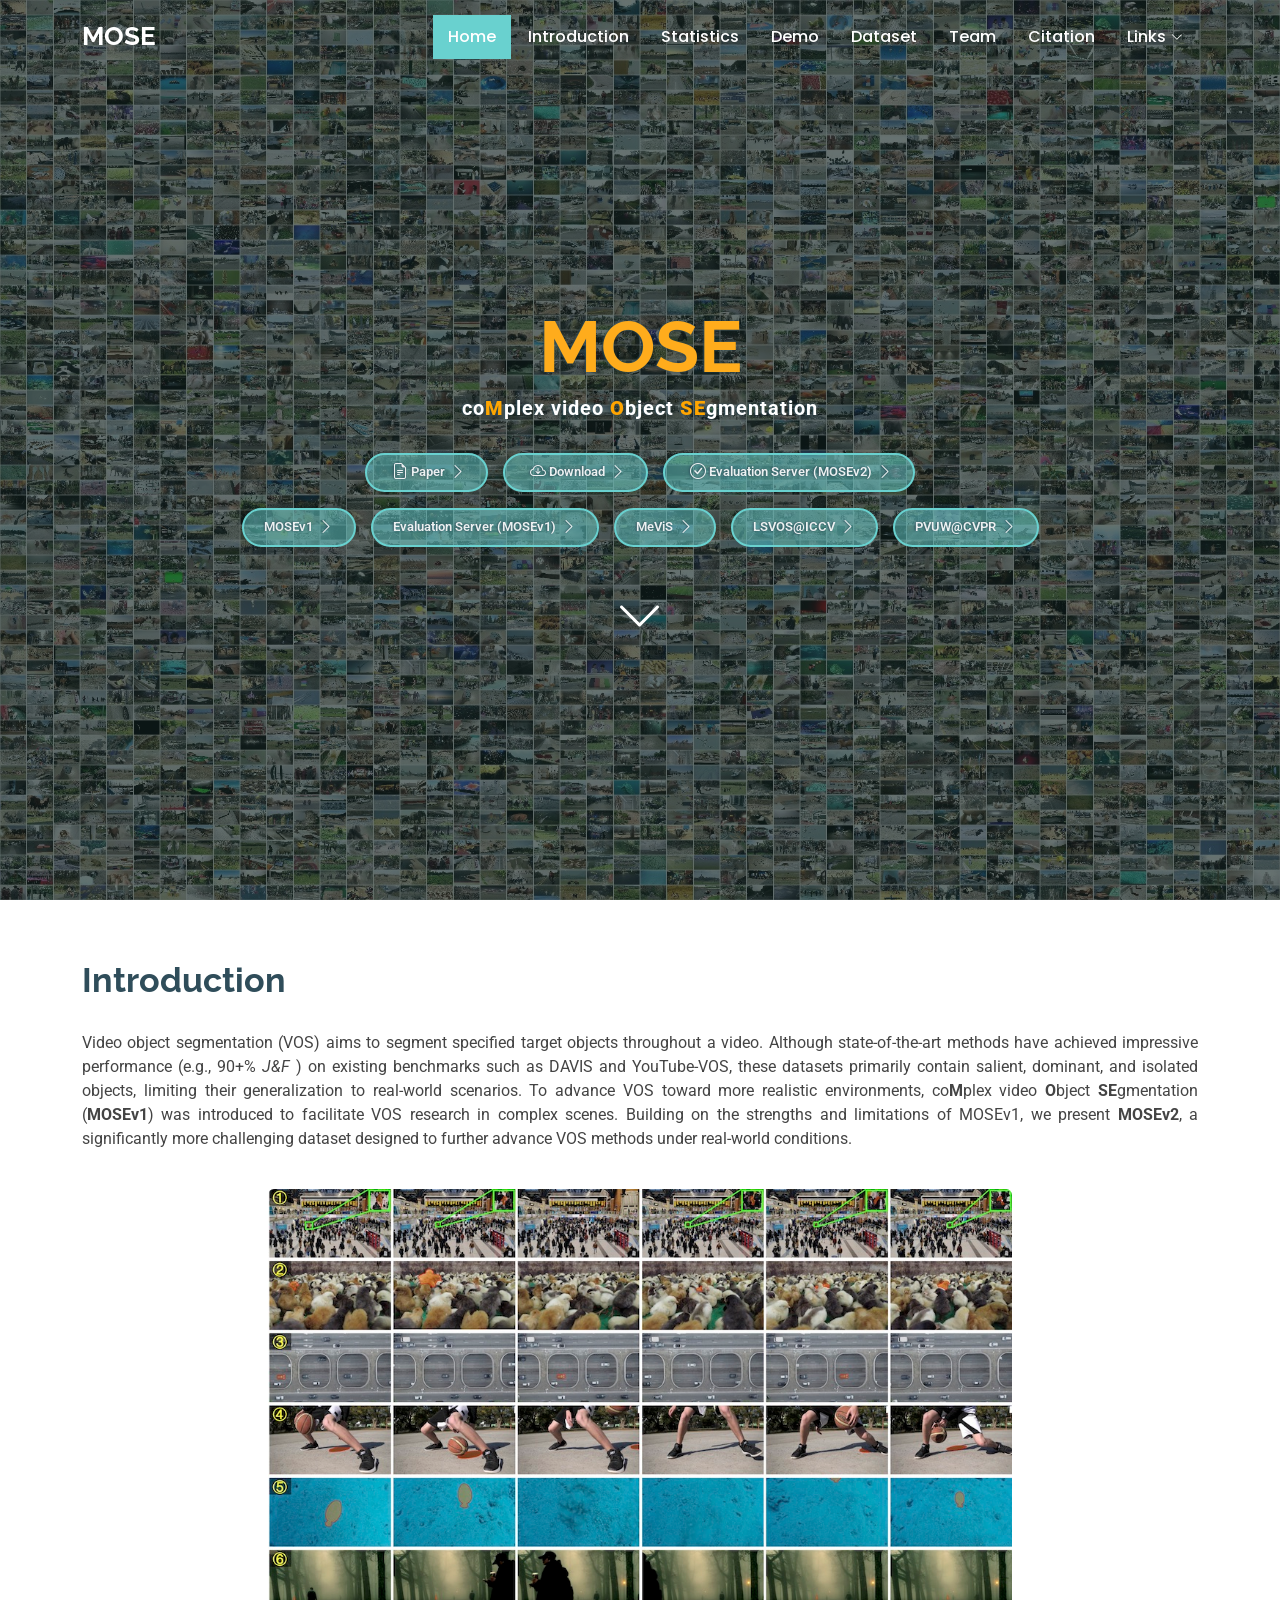
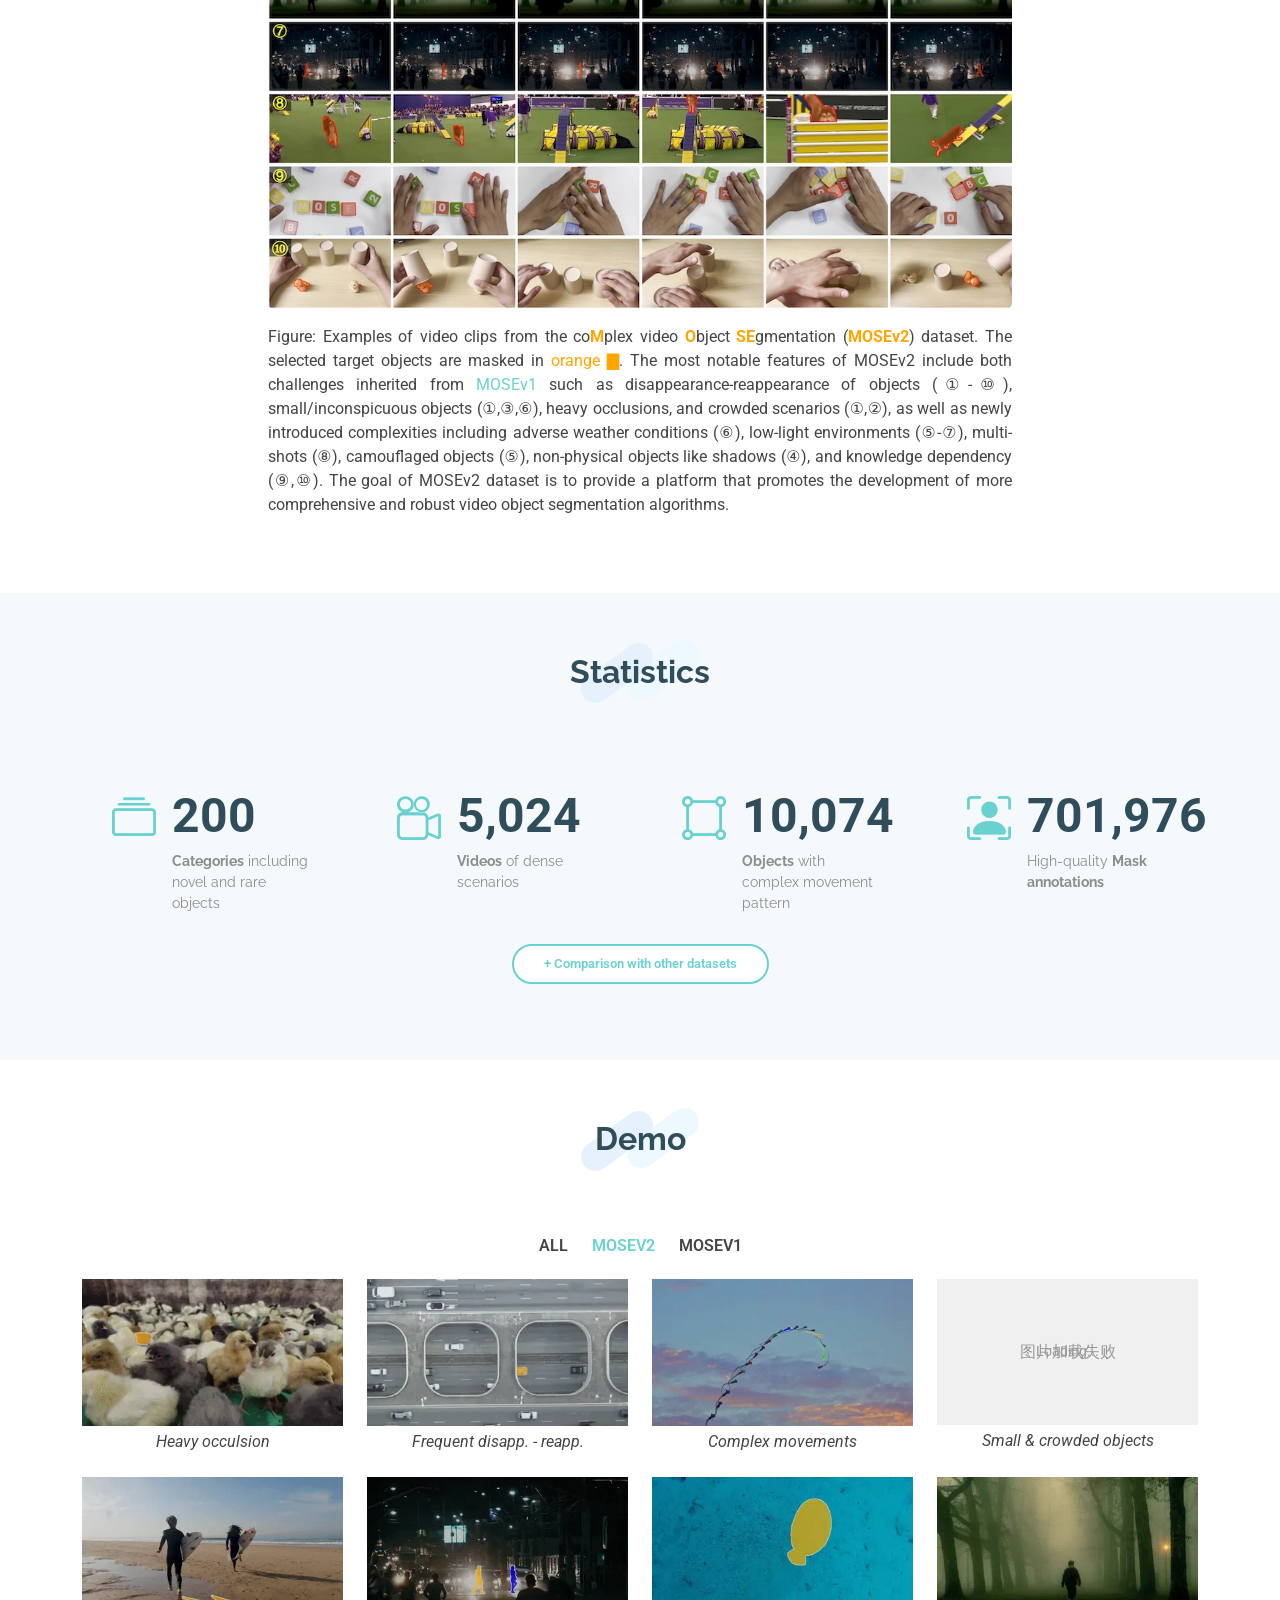
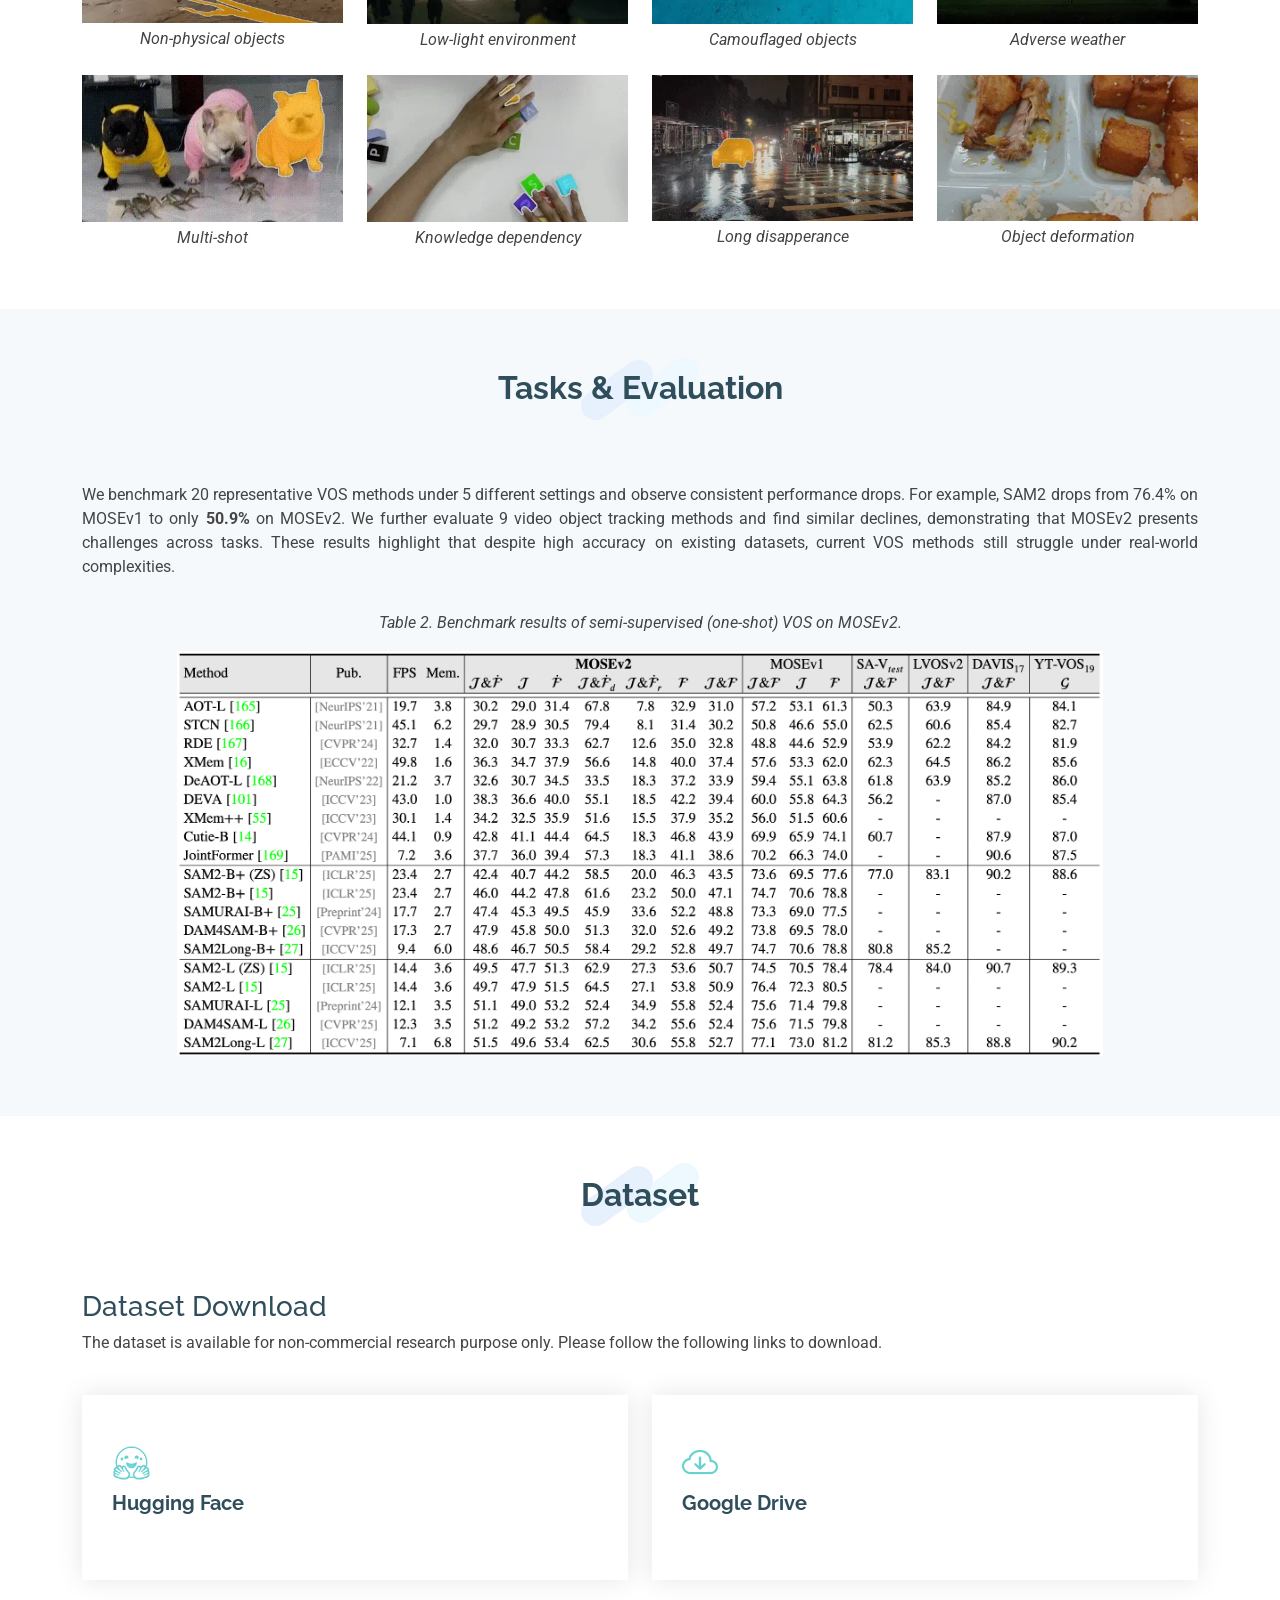
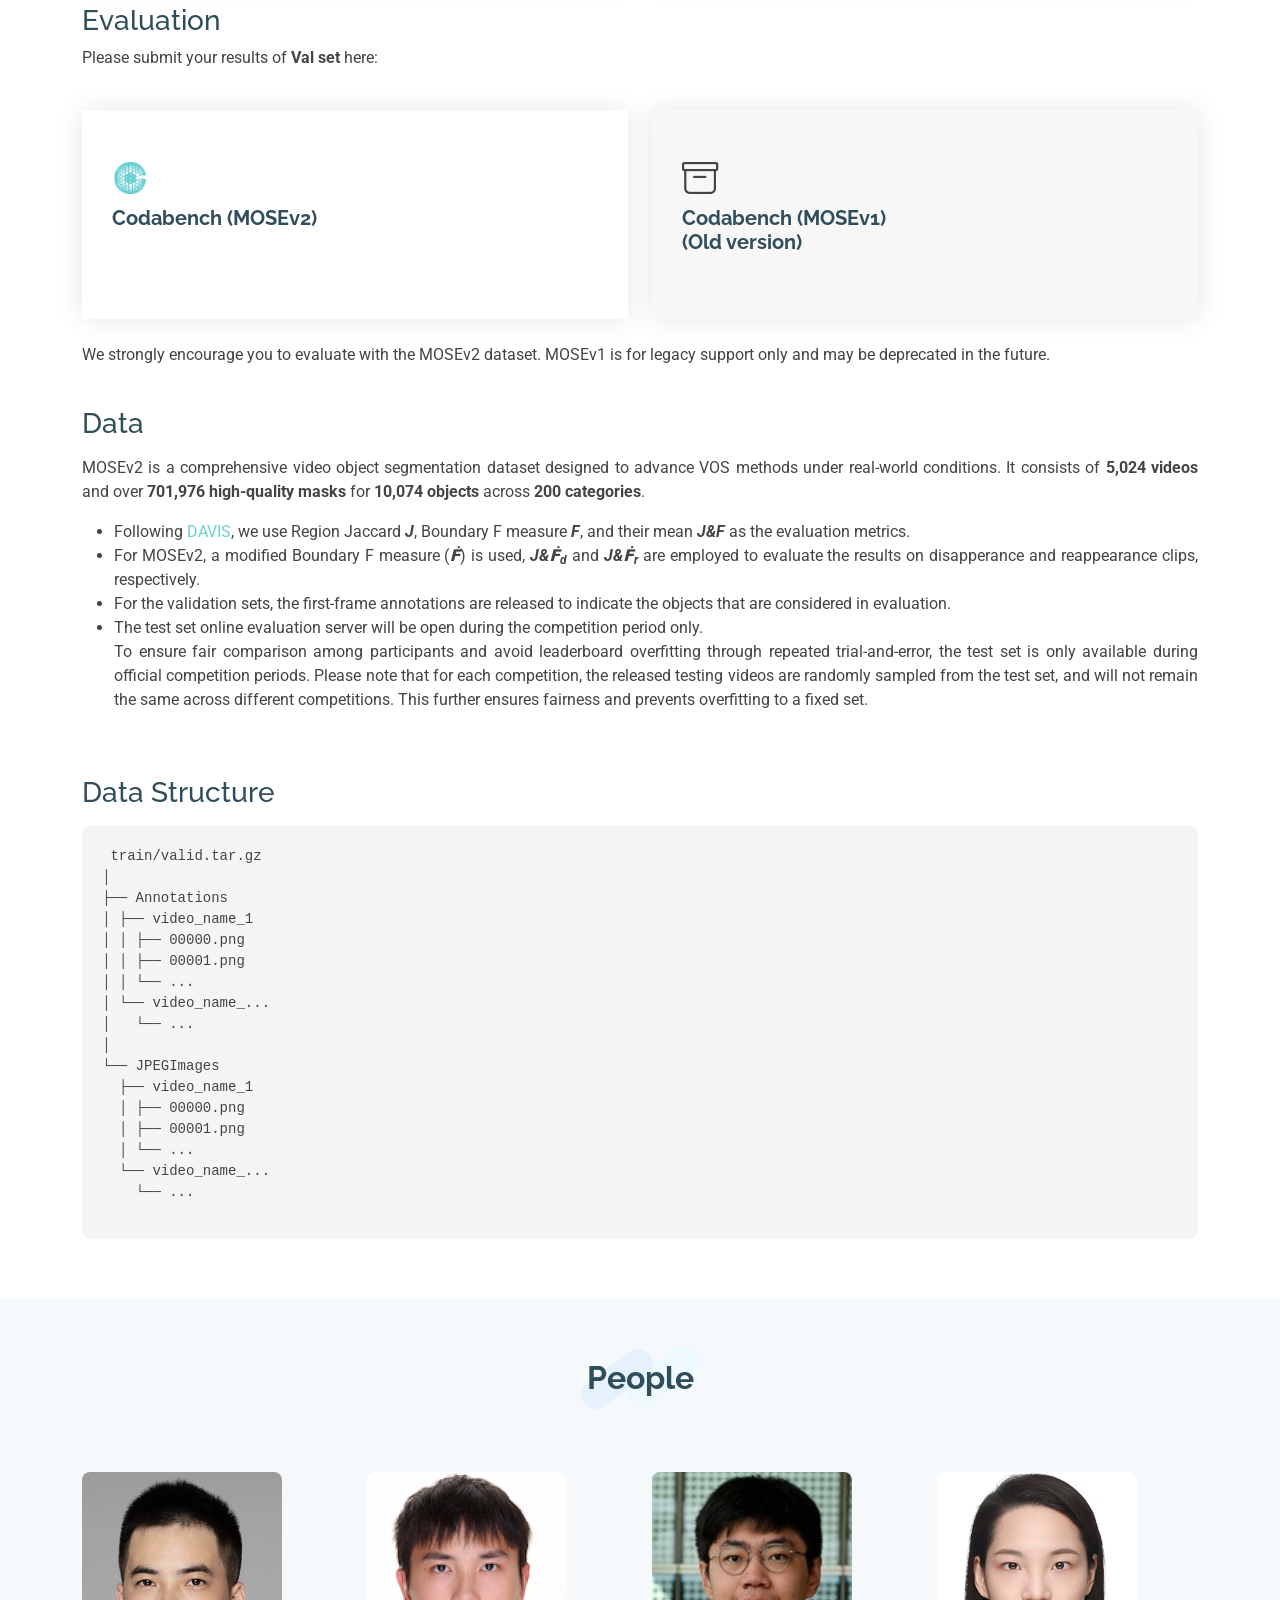
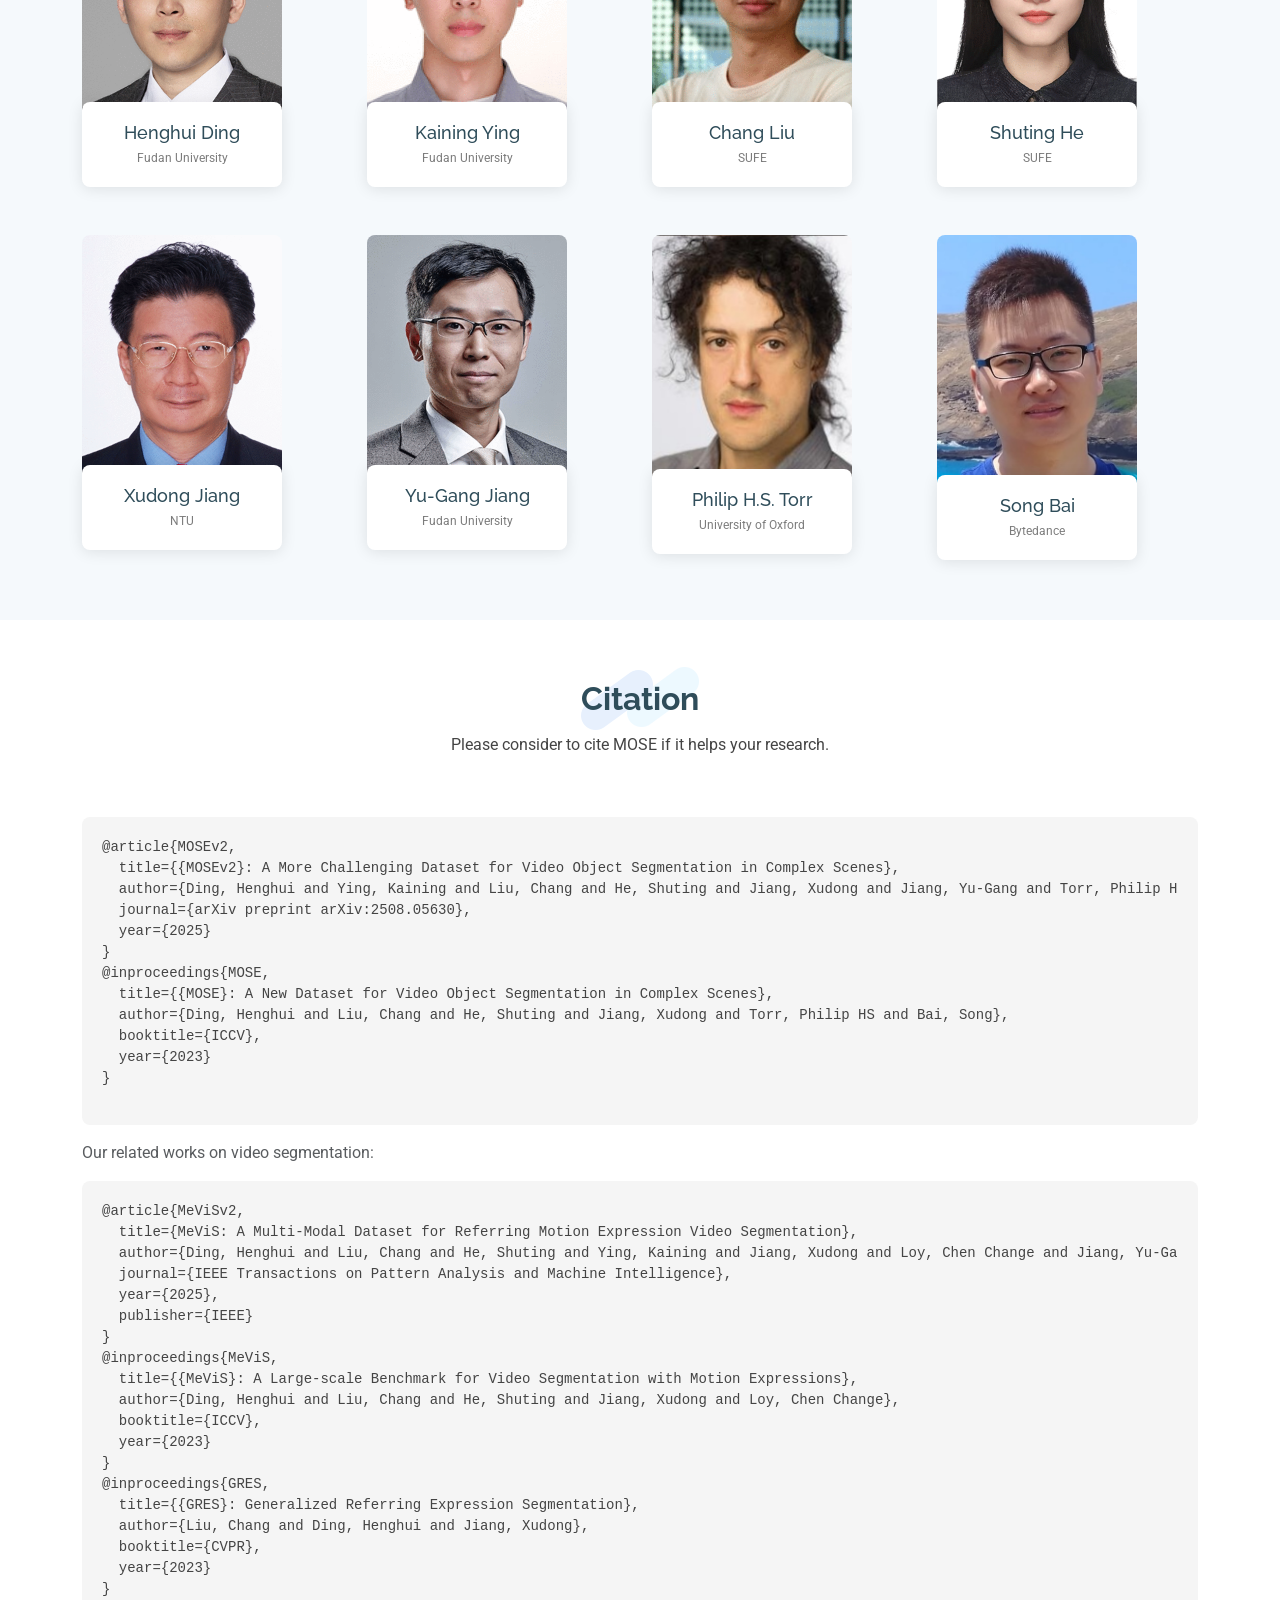
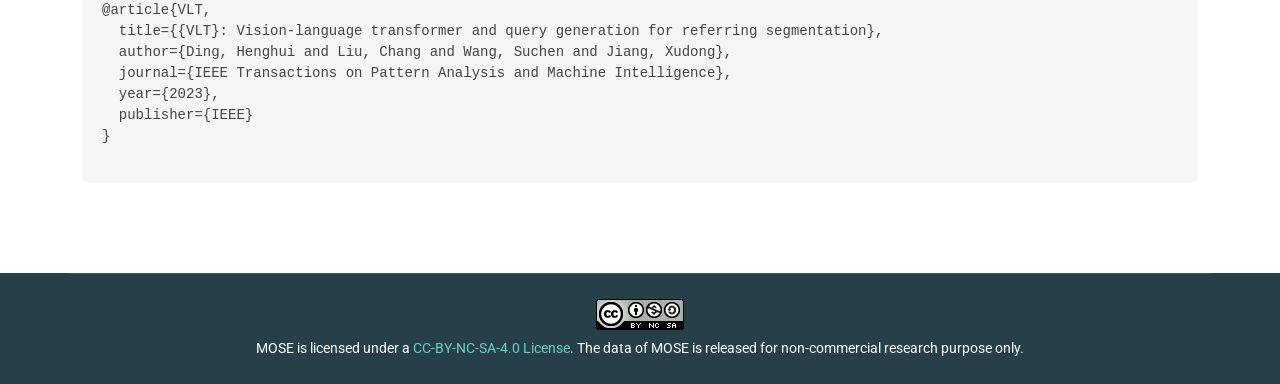
==== commit d22d934a: "fix" ====
--- a/index.html
+++ b/index.html
@@ -8,6 +8,7 @@
   <meta name="description" content="">
   <meta name="keywords" content="">
   <meta name="google-site-verification" content="RHqlM-yRssUYgbykhtd0uguPnqkhTvwJw-aLE04B4KQ" />
+  <meta name="theme-color" content="#69D1CF" />
 
   <!-- Favicons -->
   <link rel="icon" type="image/png" href="assets/favicon/favicon-32x32.png" sizes="32x32" />
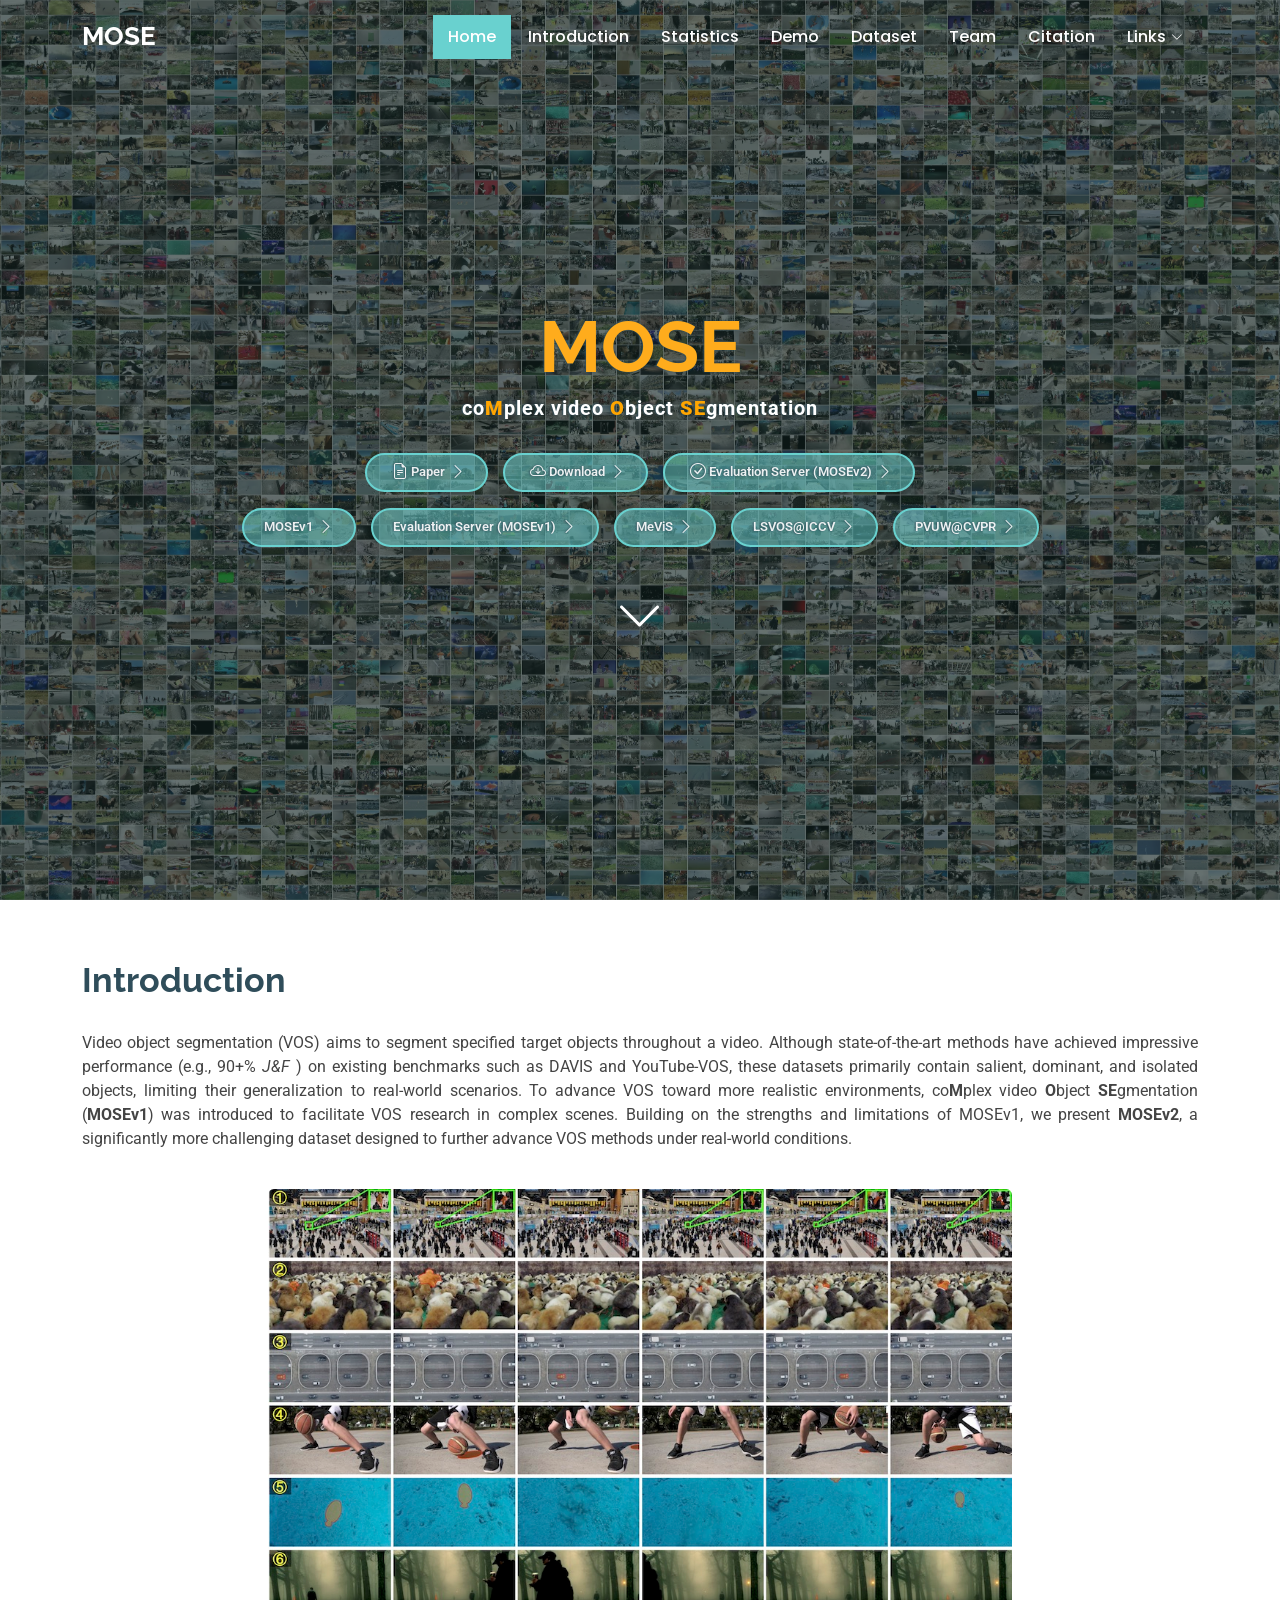
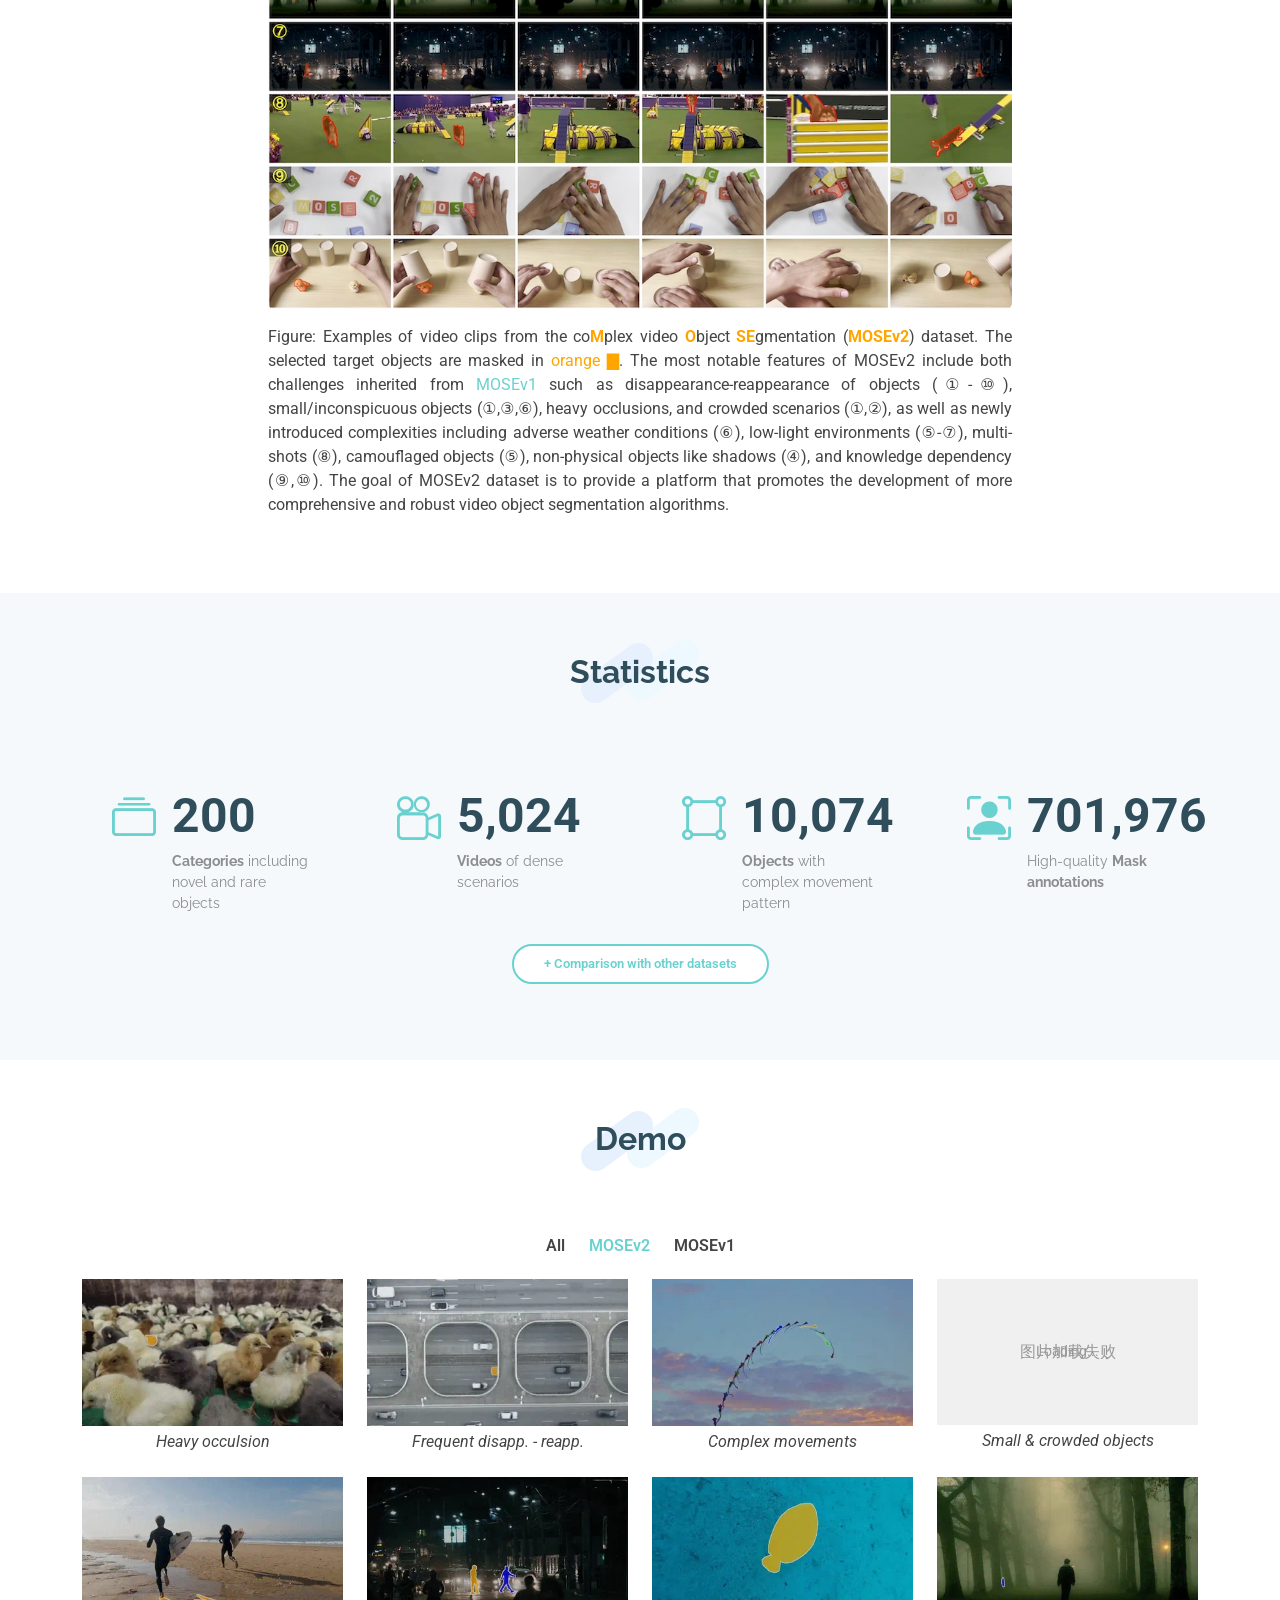
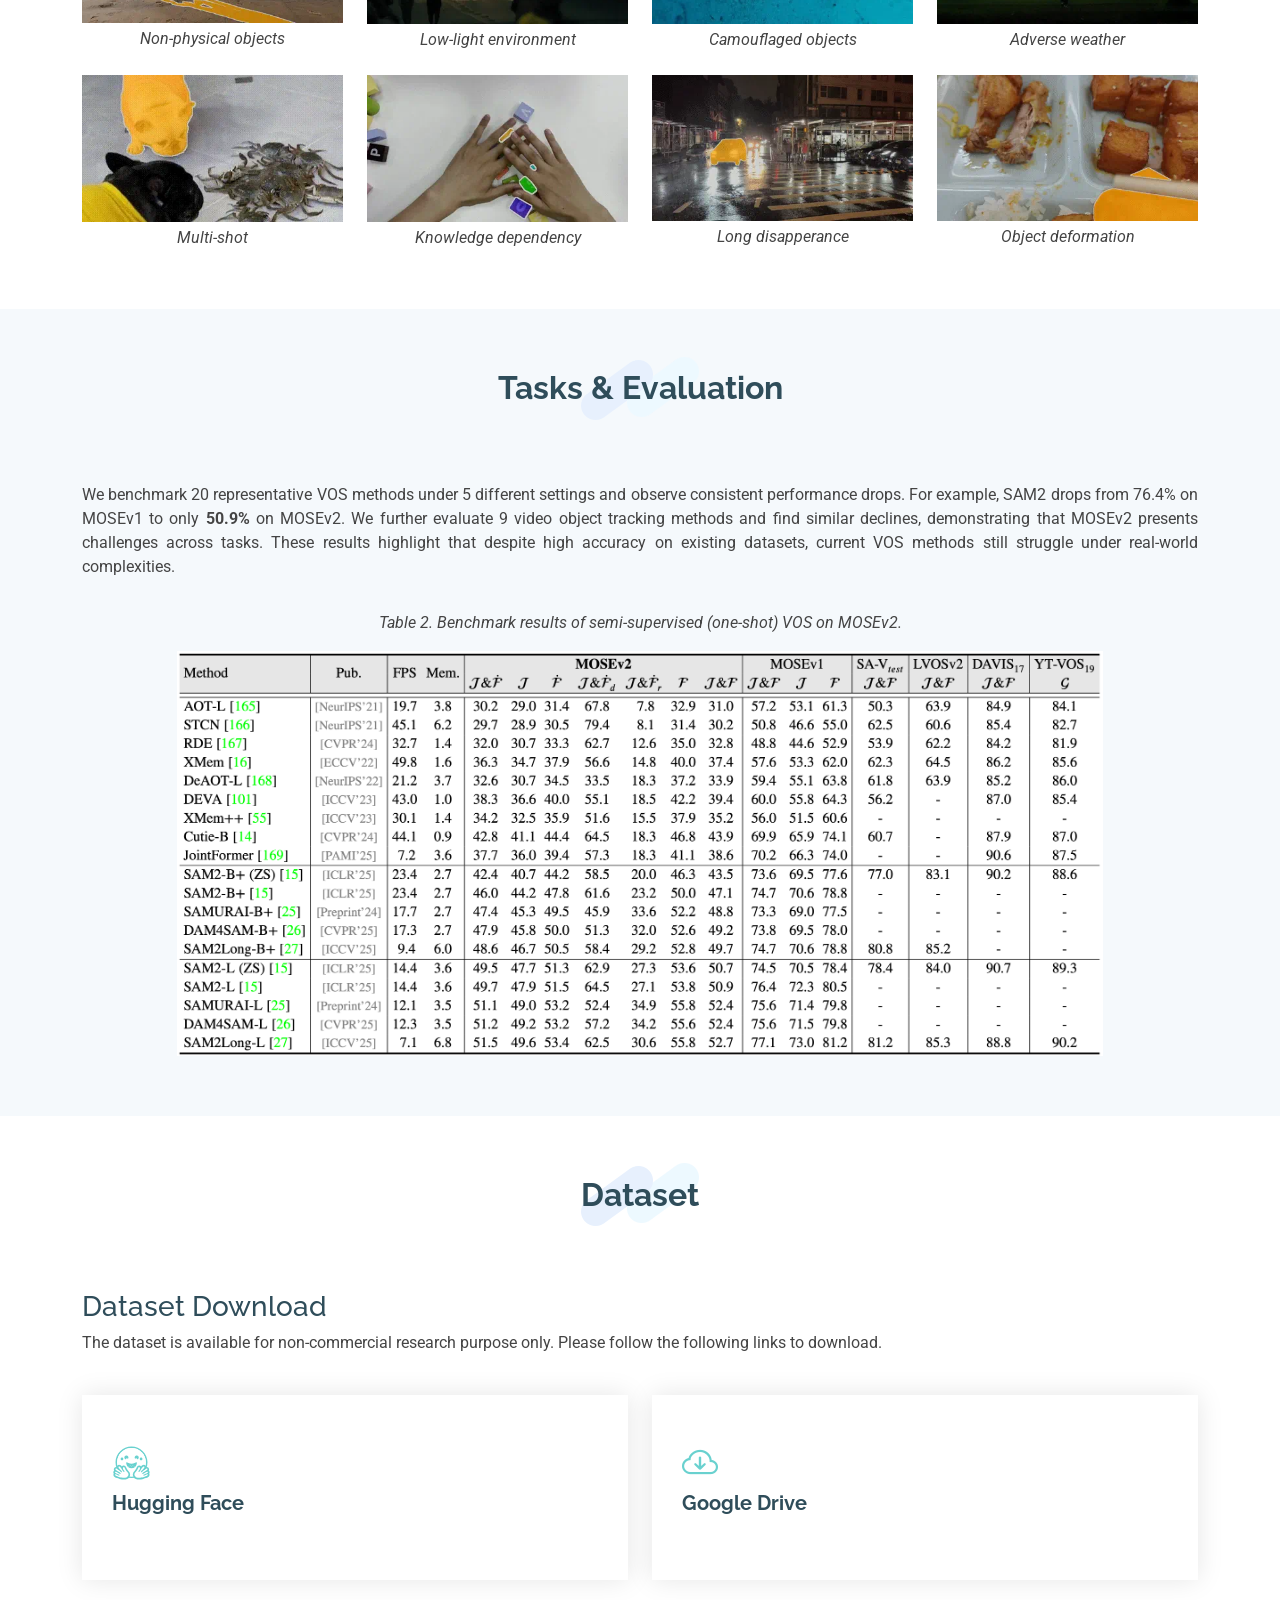
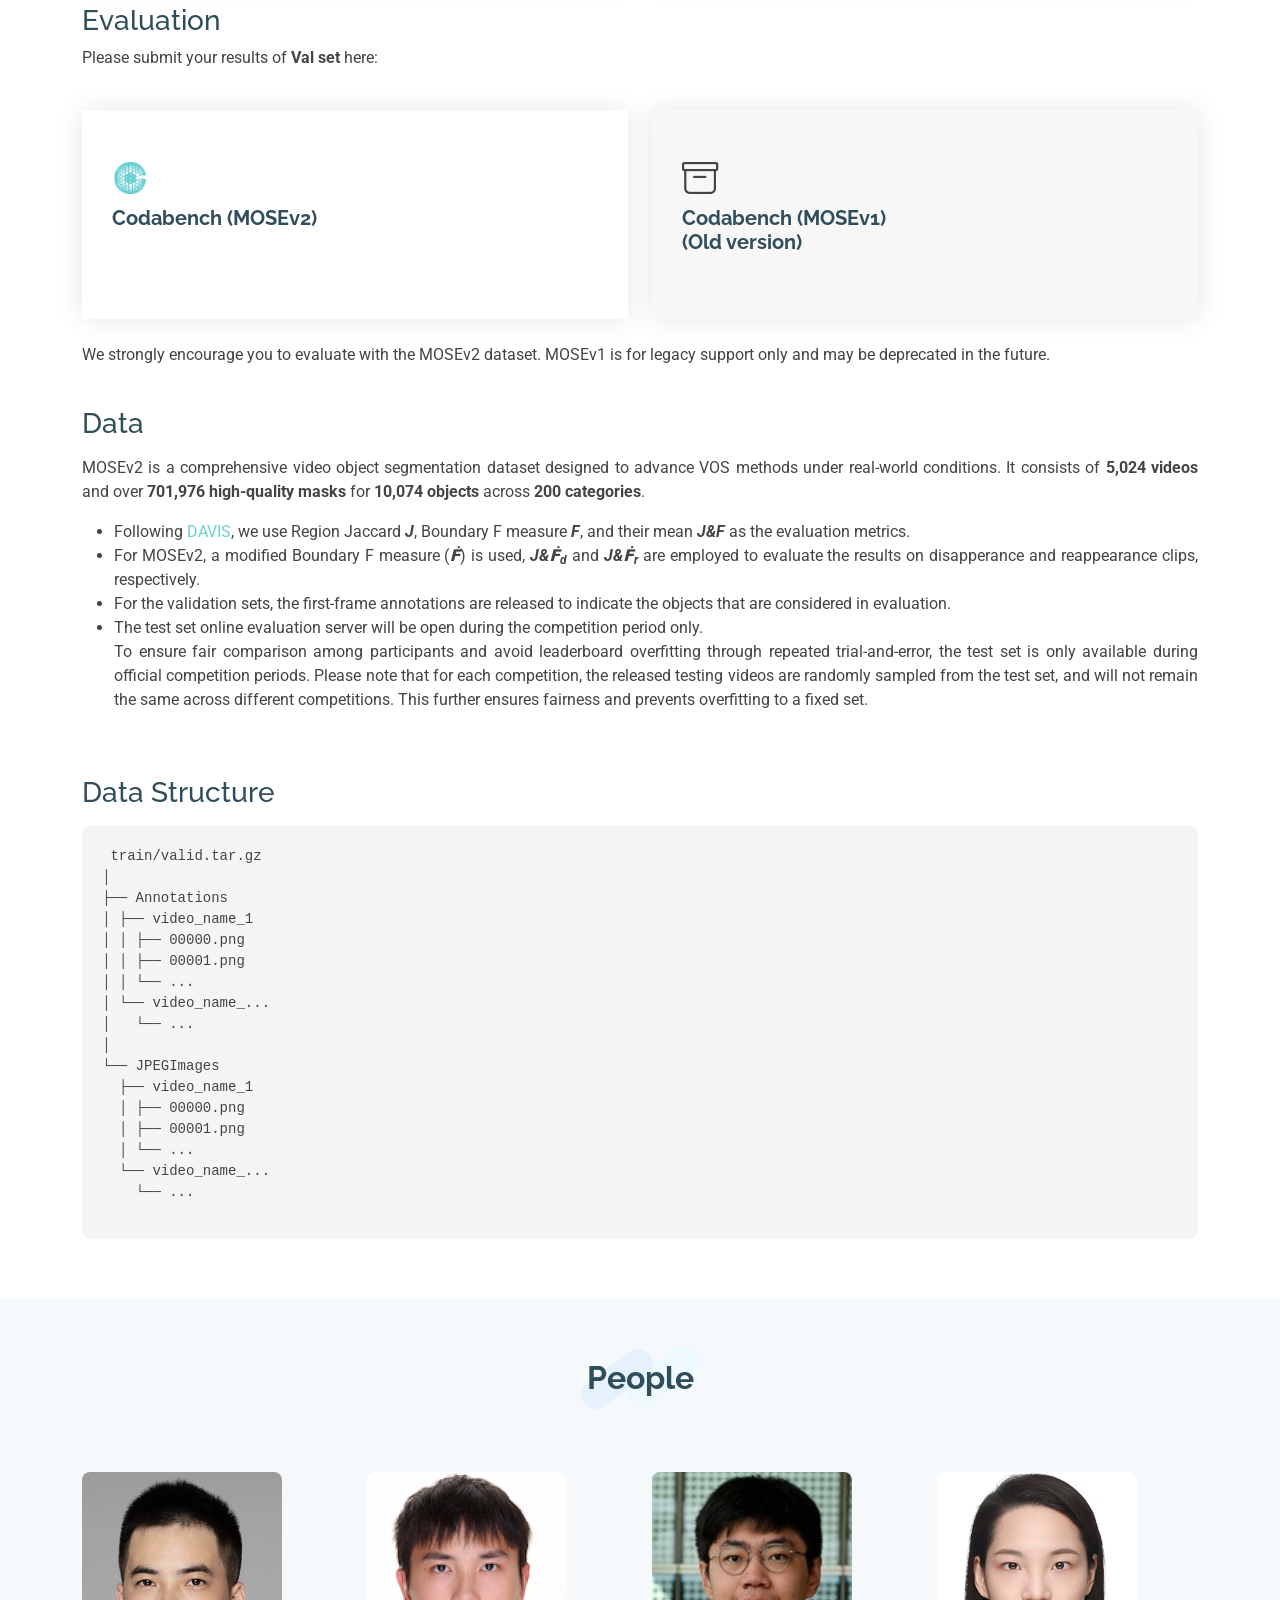
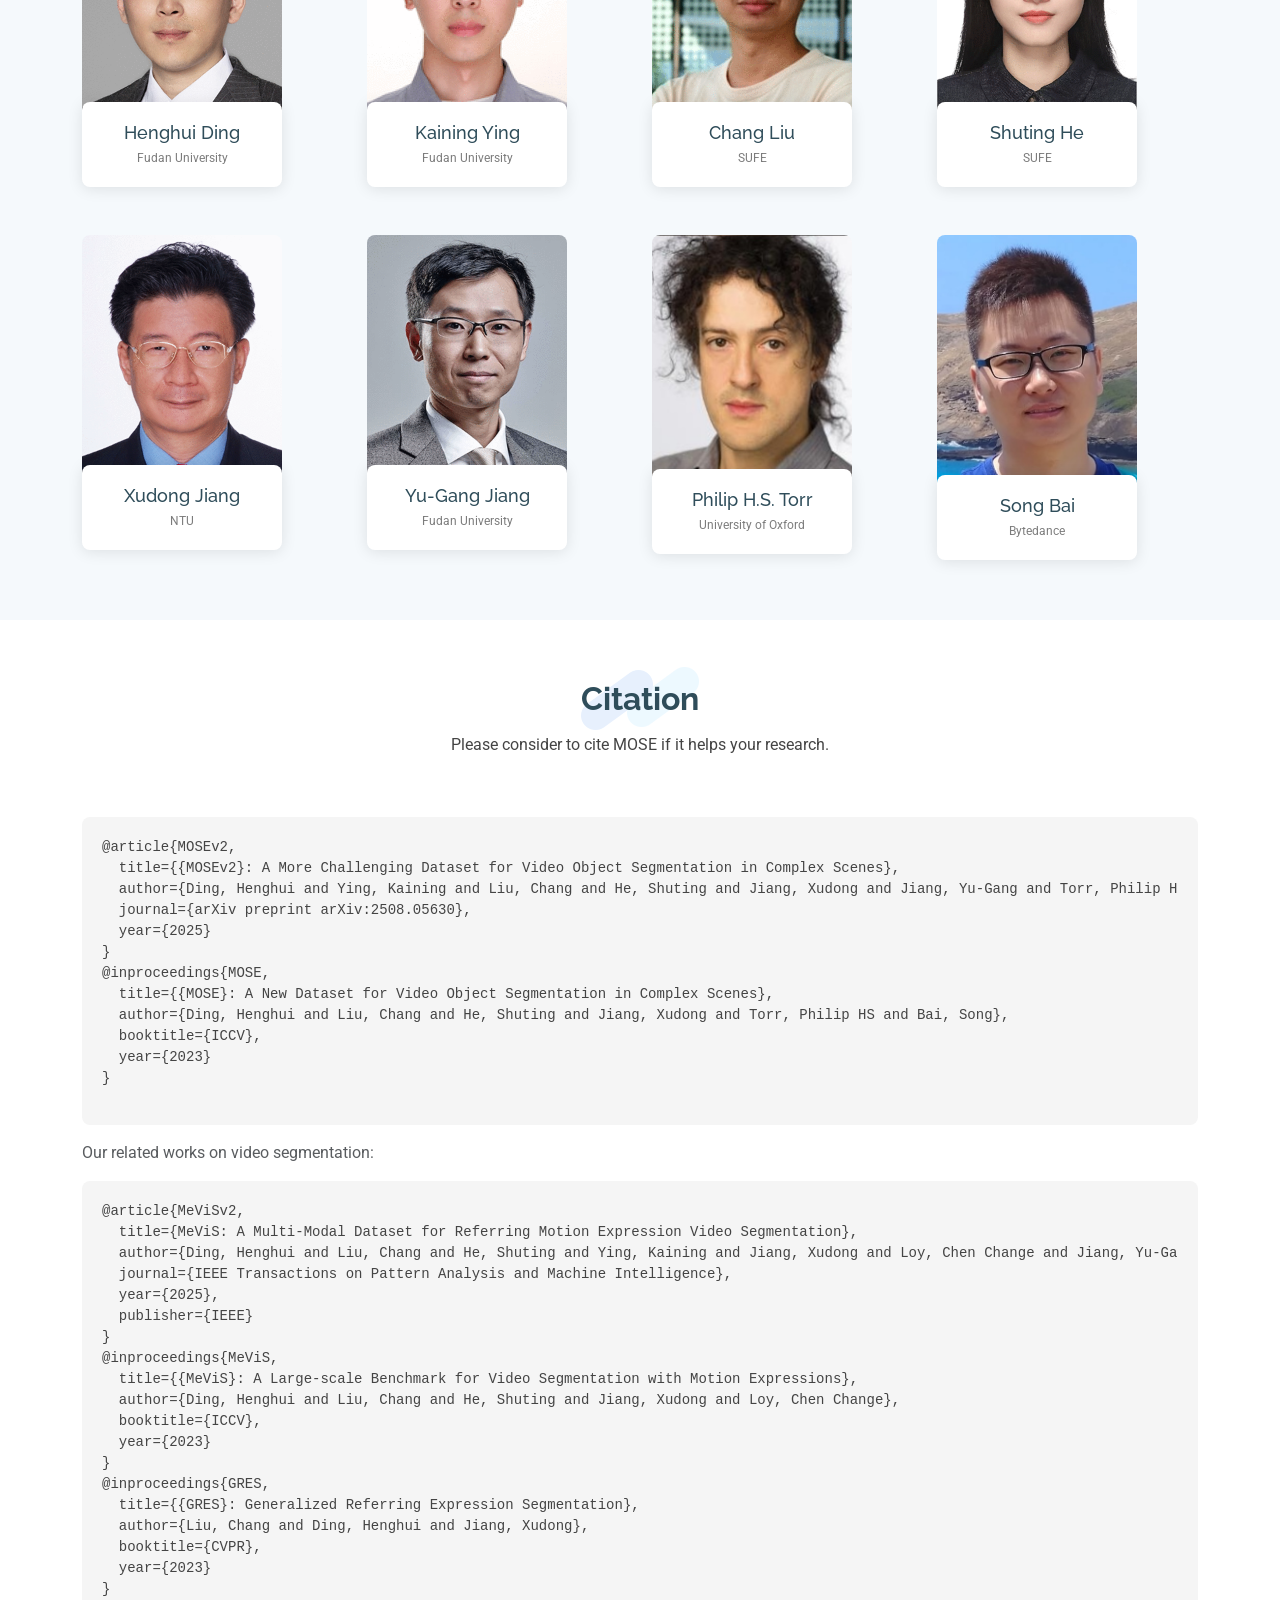
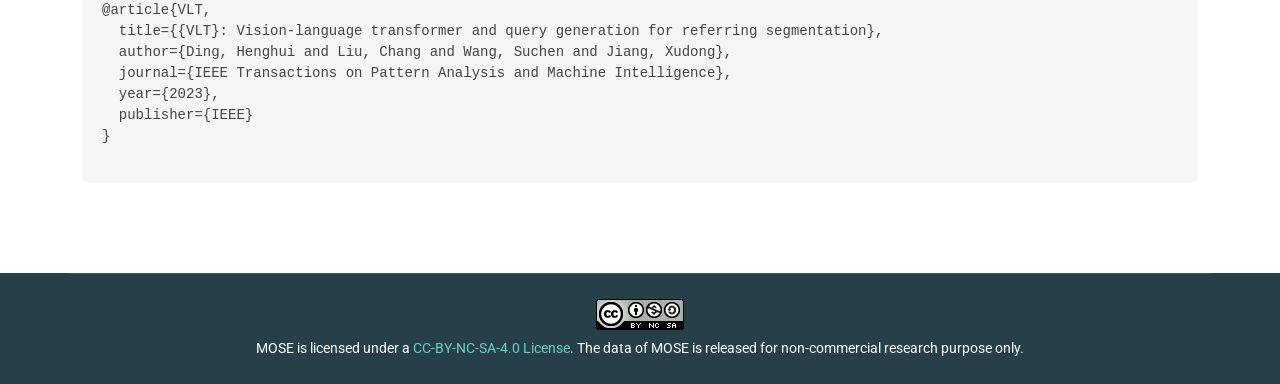
==== commit 371696b6: "update bg" ====
--- a/index.html
+++ b/index.html
@@ -79,7 +79,7 @@
     <!-- Hero Section -->
     <section id="hero" class="hero section accent-background">
 
-      <img id="hero-bg" src="images/main_background.jpg" alt="">
+      <img id="hero-bg" src="images/main_background.webp" alt="">
 
       <div class="container text-center" data-aos="fade-up" data-aos-delay="100">
         <h2 style="text-transform: none; color:#FFAC1C;">MOSE</h2>
--- a/assets/css/main.css
+++ b/assets/css/main.css
@@ -1159,7 +1159,7 @@
   font-weight: 600;
   margin: 0 10px;
   line-height: 1;
-  text-transform: uppercase;
+  text-transform: none;
   margin-bottom: 5px;
   transition: all 0.3s ease-in-out;
 }
